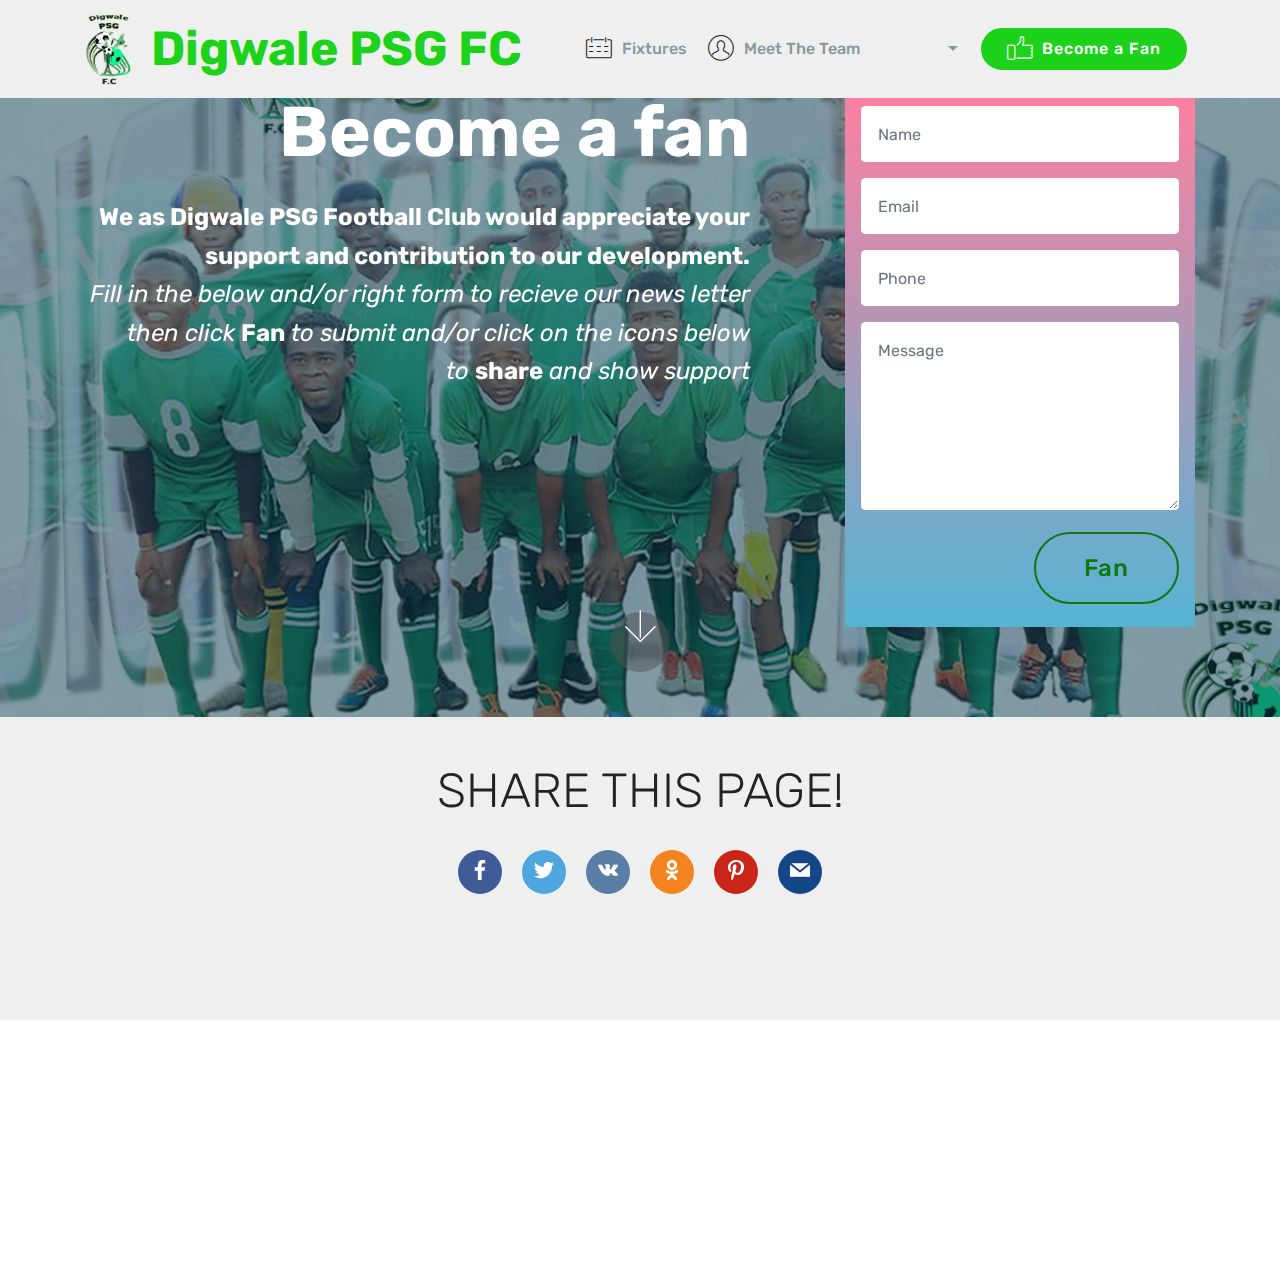
==== BecomeAfan.html @ e211bceb "another commit" ====
<!DOCTYPE html>
<html  >
<head>
  <!-- Site made with Mobirise Website Builder v4.11.6, https://mobirise.com -->
  <meta charset="UTF-8">
  <meta http-equiv="X-UA-Compatible" content="IE=edge">
  <meta name="generator" content="Mobirise v4.11.6, mobirise.com">
  <meta name="viewport" content="width=device-width, initial-scale=1, minimum-scale=1">
  <link rel="shortcut icon" href="assets/images/complete-logo-104x146.png" type="image/x-icon">
  <meta name="description" content="">
  
  <title>Become a Fan</title>
  <link rel="stylesheet" href="assets/web/assets/mobirise-icons/mobirise-icons.css">
  <link rel="stylesheet" href="assets/bootstrap/css/bootstrap.min.css">
  <link rel="stylesheet" href="assets/bootstrap/css/bootstrap-grid.min.css">
  <link rel="stylesheet" href="assets/bootstrap/css/bootstrap-reboot.min.css">
  <link rel="stylesheet" href="assets/dropdown/css/style.css">
  <link rel="stylesheet" href="assets/tether/tether.min.css">
  <link rel="stylesheet" href="assets/socicon/css/styles.css">
  <link rel="stylesheet" href="assets/theme/css/style.css">
  <link rel="preload" as="style" href="assets/mobirise/css/mbr-additional.css"><link rel="stylesheet" href="assets/mobirise/css/mbr-additional.css" type="text/css">
  
  
  
</head>
<body>
  <section class="menu cid-rPbtZR1qXc" once="menu" id="menu1-a">

    

    <nav class="navbar navbar-expand beta-menu navbar-dropdown align-items-center navbar-fixed-top navbar-toggleable-sm">
        <button class="navbar-toggler navbar-toggler-right" type="button" data-toggle="collapse" data-target="#navbarSupportedContent" aria-controls="navbarSupportedContent" aria-expanded="false" aria-label="Toggle navigation">
            <div class="hamburger">
                <span></span>
                <span></span>
                <span></span>
                <span></span>
            </div>
        </button>
        <div class="menu-logo">
            <div class="navbar-brand">
                <span class="navbar-logo">
                    
                         <a href="PSGHOME.html"><img src="assets/images/complete-logo-104x146.png" alt="Mobirise" title="" style="height: 5.1rem;"></a>
                    
                </span>
                <span class="navbar-caption-wrap"><a class="navbar-caption text-primary display-2" href="PSGHOME.html">Digwale PSG FC</a></span>
            </div>
        </div>
        <div class="collapse navbar-collapse" id="navbarSupportedContent">
            <ul class="navbar-nav nav-dropdown" data-app-modern-menu="true"><li class="nav-item">
                    <a class="nav-link link text-warning display-4" href="Fixtures.html"><span class="mbri-calendar mbr-iconfont mbr-iconfont-btn" style="color: rgb(35, 35, 35);"></span>
                        Fixtures</a>
                </li>
                <li class="nav-item dropdown">
                    <a class="nav-link link text-warning dropdown-toggle display-4" href="Players.html" data-toggle="dropdown-submenu" aria-expanded="false"><span class="mbri-user mbr-iconfont mbr-iconfont-btn" style="color: rgb(35, 35, 35);"></span>
                        Meet The Team &nbsp; &nbsp; &nbsp; &nbsp; &nbsp; &nbsp; &nbsp; &nbsp; &nbsp; &nbsp;&nbsp;</a><div class="dropdown-menu"><a class="text-warning dropdown-item display-4" href="Management.html">Management<br></a><a class="text-warning dropdown-item display-4" href="Players.html">Players</a><a class="text-warning dropdown-item display-4" href="https://facebook.com/DigwalePSGFC/community" target="_blank">Loyal Fans</a></div>
                </li></ul>
            <div class="navbar-buttons mbr-section-btn"><a class="btn btn-sm btn-primary display-4" href="BecomeAfan.html"><span class="mbri-like mbr-iconfont mbr-iconfont-btn"></span>
                    Become a Fan</a></div>
        </div>
    </nav>
</section>

<section class="engine"><a href="https://mobirise.info/t">amp template</a></section><section class="header15 cid-rQv9SD34QQ mbr-parallax-background" id="header15-b">

    

    <div class="mbr-overlay" style="opacity: 0.5; background-color: rgb(7, 59, 76);"></div>

    <div class="container align-right">
        <div class="row">
            <div class="mbr-white col-lg-8 col-md-7 content-container">
                <h1 class="mbr-section-title mbr-bold pb-3 mbr-fonts-style display-1">Become a fan</h1>
                <p class="mbr-text pb-3 mbr-fonts-style display-5"><strong>We as Digwale PSG Football Club would appreciate your support and contribution to our development.</strong><br><em>Fill in the below and/or right form to recieve our news letter then click </em><strong>Fan</strong><em> to submit and/or click on the icons below to</em>&nbsp;<strong>share</strong>&nbsp;<em>and show support</em></p>
            </div>
            <div class="col-lg-4 col-md-5">
                <div class="form-container">
                    <div class="media-container-column" data-form-type="formoid">
                        <!---Formbuilder Form--->
                        <form action="https://mobirise.com/" method="POST" class="mbr-form form-with-styler" data-form-title="Mobirise Form"><input type="hidden" name="email" data-form-email="true" value="sIYNomcrT37saPvH1gqfryRUYOionnblGYWrhoxuX/DUikYZXA8lY+lLB6+KpOtDttGeNP8FIXw4FXB3sdM4fRrirOqRMp3lMKGYEuIoAbN7y3Zihaa1F25NDw2jlrDH">
                            <div class="row">
                                <div hidden="hidden" data-form-alert="" class="alert alert-success col-12">Thanks for filling out the form!</div>
                                <div hidden="hidden" data-form-alert-danger="" class="alert alert-danger col-12">
                                </div>
                            </div>
                            <div class="dragArea row">
                                <div class="col-md-12 form-group " data-for="name">
                                    <input type="text" name="name" placeholder="Name" data-form-field="Name" required="required" class="form-control px-3 display-7" id="name-header15-b">
                                </div>
                                <div class="col-md-12 form-group " data-for="email">
                                    <input type="email" name="email" placeholder="Email" data-form-field="Email" required="required" class="form-control px-3 display-7" id="email-header15-b">
                                </div>
                                <div data-for="phone" class="col-md-12 form-group ">
                                    <input type="tel" name="phone" placeholder="Phone" data-form-field="Phone" class="form-control px-3 display-7" id="phone-header15-b">
                                </div>
                                <div data-for="message" class="col-md-12 form-group ">
                                    <textarea name="message" placeholder="Message" data-form-field="Message" class="form-control px-3 display-7" id="message-header15-b"></textarea>
                                </div>
                                <div class="col-md-12 input-group-btn"><button type="submit" class="btn btn-form btn-primary-outline display-5">Fan</button></div>
                            </div>
                        </form><!---Formbuilder Form--->
                    </div>
                </div>
            </div>
        </div>
    </div>
    <div class="mbr-arrow hidden-sm-down" aria-hidden="true">
        <a href="#next">
            <i class="mbri-down mbr-iconfont"></i>
        </a>
    </div>
</section>

<section class="cid-rQveUTqkkt" id="social-buttons3-c">
    
    

    

    <div class="container">
        <div class="media-container-row">
            <div class="col-md-8 align-center">
                <h2 class="pb-3 mbr-section-title mbr-fonts-style display-2">
                    SHARE THIS PAGE!
                </h2>
                <div>
                    <div class="mbr-social-likes">
                        <span class="btn btn-social socicon-bg-facebook facebook mx-2" title="Share link on Facebook">
                            <i class="socicon socicon-facebook"></i>
                        </span>
                        <span class="btn btn-social twitter socicon-bg-twitter mx-2" title="Share link on Twitter">
                            <i class="socicon socicon-twitter"></i>
                        </span>
                        <span class="btn btn-social vkontakte socicon-bg-vkontakte mx-2" title="Share link on VKontakte">
                            <i class="socicon socicon-vkontakte"></i>
                        </span>
                        <span class="btn btn-social odnoklassniki socicon-bg-odnoklassniki mx-2" title="Share link on Odnoklassniki">
                            <i class="socicon socicon-odnoklassniki"></i>
                        </span>
                        <span class="btn btn-social pinterest socicon-bg-pinterest mx-2" title="Share link on Pinterest">
                            <i class="socicon socicon-pinterest"></i>
                        </span>
                        <span class="btn btn-social mailru socicon-bg-mail mx-2" title="Share link on Mailru">
                            <i class="socicon socicon-mail"></i>
                        </span>
                    </div>
                </div>
            </div>
        </div>
    </div>
</section>

<section class="cid-rQvgHVdYLl mbr-reveal mbr-parallax-background" id="footer5-e">

    

    <div class="mbr-overlay" style="opacity: 0.9; background-color: rgb(239, 239, 239);"></div>

    <div class="container">
        <div class="media-container-row">
            <div class="col-md-3">
                <div class="media-wrap">
                    <a href="PSGHOME.html">
                       <img src="assets/images/complete-logo-128x180.png" alt="Mobirise" title="">
                    </a>
                </div>
            </div>
            <div class="col-md-9">
                <p class="mbr-text align-right links mbr-fonts-style display-7"><a href="PSGHOME.html#footer1-9" target="_blank" class="text-black">CONTACT US</a></p>
            </div>
        </div>
        <div class="footer-lower">
            <div class="media-container-row">
                <div class="col-md-12">
                    <hr>
                </div>
            </div>
            <div class="media-container-row mbr-white">
                <div class="col-md-6 copyright">
                    <p class="mbr-text mbr-fonts-style display-7">
                        © Copyright 2020 Swivel Industries - All Rights Reserved
                    </p>
                </div>
                <div class="col-md-6">
                    <div class="social-list align-right">
                        <div class="soc-item">
                            <a href="https://twitter.com/DigwalePSGFC" target="_blank">
                                <span class="mbr-iconfont mbr-iconfont-social socicon-twitter socicon"></span>
                            </a>
                        </div>
                        <div class="soc-item">
                            <a href="https://facebook.com/DigwalwPSGFC" target="_blank">
                                <span class="mbr-iconfont mbr-iconfont-social socicon-facebook socicon"></span>
                            </a>
                        </div>
                        
                        
                        
                        
                    </div>
                </div>
            </div>
        </div>
    </div>
</section>


  <script src="assets/web/assets/jquery/jquery.min.js"></script>
  <script src="assets/popper/popper.min.js"></script>
  <script src="assets/bootstrap/js/bootstrap.min.js"></script>
  <script src="assets/dropdown/js/nav-dropdown.js"></script>
  <script src="assets/dropdown/js/navbar-dropdown.js"></script>
  <script src="assets/smoothscroll/smooth-scroll.js"></script>
  <script src="assets/tether/tether.min.js"></script>
  <script src="assets/touchswipe/jquery.touch-swipe.min.js"></script>
  <script src="assets/parallax/jarallax.min.js"></script>
  <script src="assets/sociallikes/social-likes.js"></script>
  <script src="assets/theme/js/script.js"></script>
  <script src="assets/formoid/formoid.min.js"></script>
  
  
</body>
</html>
---- assets/web/assets/mobirise-icons/mobirise-icons.css ----
@font-face {
  font-family: 'MobiriseIcons';
  src:  url('mobirise-icons.eot?spat4u');
  src:  url('mobirise-icons.eot?spat4u#iefix') format('embedded-opentype'),
    url('mobirise-icons.ttf?spat4u') format('truetype'),
    url('mobirise-icons.woff?spat4u') format('woff'),
    url('mobirise-icons.svg?spat4u#MobiriseIcons') format('svg');
  font-weight: normal;
  font-style: normal;
  font-display: swap;
}

[class^="mbri-"], [class*=" mbri-"] {
  /* use !important to prevent issues with browser extensions that change fonts */
  font-family: MobiriseIcons !important;
  speak: none;
  font-style: normal;
  font-weight: normal;
  font-variant: normal;
  text-transform: none;
  line-height: 1;

  /* Better Font Rendering =========== */
  -webkit-font-smoothing: antialiased;
  -moz-osx-font-smoothing: grayscale;
}

.mbri-add-submenu:before {
  content: "\e900";
}
.mbri-alert:before {
  content: "\e901";
}
.mbri-align-center:before {
  content: "\e902";
}
.mbri-align-justify:before {
  content: "\e903";
}
.mbri-align-left:before {
  content: "\e904";
}
.mbri-align-right:before {
  content: "\e905";
}
.mbri-android:before {
  content: "\e906";
}
.mbri-apple:before {
  content: "\e907";
}
.mbri-arrow-down:before {
  content: "\e908";
}
.mbri-arrow-next:before {
  content: "\e909";
}
.mbri-arrow-prev:before {
  content: "\e90a";
}
.mbri-arrow-up:before {
  content: "\e90b";
}
.mbri-bold:before {
  content: "\e90c";
}
.mbri-bookmark:before {
  content: "\e90d";
}
.mbri-bootstrap:before {
  content: "\e90e";
}
.mbri-briefcase:before {
  content: "\e90f";
}
.mbri-browse:before {
  content: "\e910";
}
.mbri-bulleted-list:before {
  content: "\e911";
}
.mbri-calendar:before {
  content: "\e912";
}
.mbri-camera:before {
  content: "\e913";
}
.mbri-cart-add:before {
  content: "\e914";
}
.mbri-cart-full:before {
  content: "\e915";
}
.mbri-cash:before {
  content: "\e916";
}
.mbri-change-style:before {
  content: "\e917";
}
.mbri-chat:before {
  content: "\e918";
}
.mbri-clock:before {
  content: "\e919";
}
.mbri-close:before {
  content: "\e91a";
}
.mbri-cloud:before {
  content: "\e91b";
}
.mbri-code:before {
  content: "\e91c";
}
.mbri-contact-form:before {
  content: "\e91d";
}
.mbri-credit-card:before {
  content: "\e91e";
}
.mbri-cursor-click:before {
  content: "\e91f";
}
.mbri-cust-feedback:before {
  content: "\e920";
}
.mbri-database:before {
  content: "\e921";
}
.mbri-delivery:before {
  content: "\e922";
}
.mbri-desktop:before {
  content: "\e923";
}
.mbri-devices:before {
  content: "\e924";
}
.mbri-down:before {
  content: "\e925";
}
.mbri-download:before {
  content: "\e989";
}
.mbri-drag-n-drop:before {
  content: "\e927";
}
.mbri-drag-n-drop2:before {
  content: "\e928";
}
.mbri-edit:before {
  content: "\e929";
}
.mbri-edit2:before {
  content: "\e92a";
}
.mbri-error:before {
  content: "\e92b";
}
.mbri-extension:before {
  content: "\e92c";
}
.mbri-features:before {
  content: "\e92d";
}
.mbri-file:before {
  content: "\e92e";
}
.mbri-flag:before {
  content: "\e92f";
}
.mbri-folder:before {
  content: "\e930";
}
.mbri-gift:before {
  content: "\e931";
}
.mbri-github:before {
  content: "\e932";
}
.mbri-globe:before {
  content: "\e933";
}
.mbri-globe-2:before {
  content: "\e934";
}
.mbri-growing-chart:before {
  content: "\e935";
}
.mbri-hearth:before {
  content: "\e936";
}
.mbri-help:before {
  content: "\e937";
}
.mbri-home:before {
  content: "\e938";
}
.mbri-hot-cup:before {
  content: "\e939";
}
.mbri-idea:before {
  content: "\e93a";
}
.mbri-image-gallery:before {
  content: "\e93b";
}
.mbri-image-slider:before {
  content: "\e93c";
}
.mbri-info:before {
  content: "\e93d";
}
.mbri-italic:before {
  content: "\e93e";
}
.mbri-key:before {
  content: "\e93f";
}
.mbri-laptop:before {
  content: "\e940";
}
.mbri-layers:before {
  content: "\e941";
}
.mbri-left-right:before {
  content: "\e942";
}
.mbri-left:before {
  content: "\e943";
}
.mbri-letter:before {
  content: "\e944";
}
.mbri-like:before {
  content: "\e945";
}
.mbri-link:before {
  content: "\e946";
}
.mbri-lock:before {
  content: "\e947";
}
.mbri-login:before {
  content: "\e948";
}
.mbri-logout:before {
  content: "\e949";
}
.mbri-magic-stick:before {
  content: "\e94a";
}
.mbri-map-pin:before {
  content: "\e94b";
}
.mbri-menu:before {
  content: "\e94c";
}
.mbri-mobile:before {
  content: "\e94d";
}
.mbri-mobile2:before {
  content: "\e94e";
}
.mbri-mobirise:before {
  content: "\e94f";
}
.mbri-more-horizontal:before {
  content: "\e950";
}
.mbri-more-vertical:before {
  content: "\e951";
}
.mbri-music:before {
  content: "\e952";
}
.mbri-new-file:before {
  content: "\e953";
}
.mbri-numbered-list:before {
  content: "\e954";
}
.mbri-opened-folder:before {
  content: "\e955";
}
.mbri-pages:before {
  content: "\e956";
}
.mbri-paper-plane:before {
  content: "\e957";
}
.mbri-paperclip:before {
  content: "\e958";
}
.mbri-photo:before {
  content: "\e959";
}
.mbri-photos:before {
  content: "\e95a";
}
.mbri-pin:before {
  content: "\e95b";
}
.mbri-play:before {
  content: "\e95c";
}
.mbri-plus:before {
  content: "\e95d";
}
.mbri-preview:before {
  content: "\e95e";
}
.mbri-print:before {
  content: "\e95f";
}
.mbri-protect:before {
  content: "\e960";
}
.mbri-question:before {
  content: "\e961";
}
.mbri-quote-left:before {
  content: "\e962";
}
.mbri-quote-right:before {
  content: "\e963";
}
.mbri-refresh:before {
  content: "\e964";
}
.mbri-responsive:before {
  content: "\e965";
}
.mbri-right:before {
  content: "\e966";
}
.mbri-rocket:before {
  content: "\e967";
}
.mbri-sad-face:before {
  content: "\e968";
}
.mbri-sale:before {
  content: "\e969";
}
.mbri-save:before {
  content: "\e96a";
}
.mbri-search:before {
  content: "\e96b";
}
.mbri-setting:before {
  content: "\e96c";
}
.mbri-setting2:before {
  content: "\e96d";
}
.mbri-setting3:before {
  content: "\e96e";
}
.mbri-share:before {
  content: "\e96f";
}
.mbri-shopping-bag:before {
  content: "\e970";
}
.mbri-shopping-basket:before {
  content: "\e971";
}
.mbri-shopping-cart:before {
  content: "\e972";
}
.mbri-sites:before {
  content: "\e973";
}
.mbri-smile-face:before {
  content: "\e974";
}
.mbri-speed:before {
  content: "\e975";
}
.mbri-star:before {
  content: "\e976";
}
.mbri-success:before {
  content: "\e977";
}
.mbri-sun:before {
  content: "\e978";
}
.mbri-sun2:before {
  content: "\e979";
}
.mbri-tablet:before {
  content: "\e97a";
}
.mbri-tablet-vertical:before {
  content: "\e97b";
}
.mbri-target:before {
  content: "\e97c";
}
.mbri-timer:before {
  content: "\e97d";
}
.mbri-to-ftp:before {
  content: "\e97e";
}
.mbri-to-local-drive:before {
  content: "\e97f";
}
.mbri-touch-swipe:before {
  content: "\e980";
}
.mbri-touch:before {
  content: "\e981";
}
.mbri-trash:before {
  content: "\e982";
}
.mbri-underline:before {
  content: "\e983";
}
.mbri-unlink:before {
  content: "\e984";
}
.mbri-unlock:before {
  content: "\e985";
}
.mbri-up-down:before {
  content: "\e986";
}
.mbri-up:before {
  content: "\e987";
}
.mbri-update:before {
  content: "\e988";
}
.mbri-upload:before {
 content: "\e926"; 
}
.mbri-user:before {
  content: "\e98a";
}
.mbri-user2:before {
  content: "\e98b";
}
.mbri-users:before {
  content: "\e98c";
}
.mbri-video:before {
  content: "\e98d";
}
.mbri-video-play:before {
  content: "\e98e";
}
.mbri-watch:before {
  content: "\e98f";
}
.mbri-website-theme:before {
  content: "\e990";
}
.mbri-wifi:before {
  content: "\e991";
}
.mbri-windows:before {
  content: "\e992";
}
.mbri-zoom-out:before {
  content: "\e993";
}
.mbri-redo:before {
  content: "\e994";
}
.mbri-undo:before {
  content: "\e995";
}
---- assets/dropdown/css/style.css ----
.navbar-dropdown {
  left: 0;
  padding: 0;
  position: absolute;
  right: 0;
  top: 0;
  transition: all 0.45s ease;
  z-index: 1030;
  background: #282828; }
  .navbar-dropdown .navbar-logo {
    margin-right: 0.8rem;
    transition: margin 0.3s ease-in-out;
    vertical-align: middle; }
    .navbar-dropdown .navbar-logo img {
      height: 3.125rem;
      transition: all 0.3s ease-in-out; }
    .navbar-dropdown .navbar-logo.mbr-iconfont {
      font-size: 3.125rem;
      line-height: 3.125rem; }
  .navbar-dropdown .navbar-caption {
    font-weight: 700;
    white-space: normal;
    vertical-align: -4px;
    line-height: 3.125rem !important; }
    .navbar-dropdown .navbar-caption, .navbar-dropdown .navbar-caption:hover {
      color: inherit;
      text-decoration: none; }
  .navbar-dropdown .mbr-iconfont + .navbar-caption {
    vertical-align: -1px; }
  .navbar-dropdown.navbar-fixed-top {
    position: fixed; }
  .navbar-dropdown .navbar-brand span {
    vertical-align: -4px; }
  .navbar-dropdown.bg-color.transparent {
    background: none; }
  .navbar-dropdown.navbar-short .navbar-brand {
    padding: 0.625rem 0; }
    .navbar-dropdown.navbar-short .navbar-brand span {
      vertical-align: -1px; }
  .navbar-dropdown.navbar-short .navbar-caption {
    line-height: 2.375rem !important;
    vertical-align: -2px; }
  .navbar-dropdown.navbar-short .navbar-logo {
    margin-right: 0.5rem; }
    .navbar-dropdown.navbar-short .navbar-logo img {
      height: 2.375rem; }
    .navbar-dropdown.navbar-short .navbar-logo.mbr-iconfont {
      font-size: 2.375rem;
      line-height: 2.375rem; }
  .navbar-dropdown.navbar-short .mbr-table-cell {
    height: 3.625rem; }
  .navbar-dropdown .navbar-close {
    left: 0.6875rem;
    position: fixed;
    top: 0.75rem;
    z-index: 1000; }
  .navbar-dropdown .hamburger-icon {
    content: "";
    display: inline-block;
    vertical-align: middle;
    width: 16px;
    -webkit-box-shadow: 0 -6px 0 1px #282828,0 0 0 1px #282828,0 6px 0 1px #282828;
    -moz-box-shadow: 0 -6px 0 1px #282828,0 0 0 1px #282828,0 6px 0 1px #282828;
    box-shadow: 0 -6px 0 1px #282828,0 0 0 1px #282828,0 6px 0 1px #282828; }

.dropdown-menu .dropdown-toggle[data-toggle="dropdown-submenu"]::after {
  border-bottom: 0.35em solid transparent;
  border-left: 0.35em solid;
  border-right: 0;
  border-top: 0.35em solid transparent;
  margin-left: 0.3rem; }

.dropdown-menu .dropdown-item:focus {
  outline: 0; }

.nav-dropdown {
  font-size: 0.75rem;
  font-weight: 500;
  height: auto !important; }
  .nav-dropdown .nav-btn {
    padding-left: 1rem; }
  .nav-dropdown .link {
    margin: .667em 1.667em;
    font-weight: 500;
    padding: 0;
    transition: color .2s ease-in-out; }
    .nav-dropdown .link.dropdown-toggle {
      margin-right: 2.583em; }
      .nav-dropdown .link.dropdown-toggle::after {
        margin-left: .25rem;
        border-top: 0.35em solid;
        border-right: 0.35em solid transparent;
        border-left: 0.35em solid transparent;
        border-bottom: 0; }
      .nav-dropdown .link.dropdown-toggle[aria-expanded="true"] {
        margin: 0;
        padding: 0.667em 3.263em  0.667em 1.667em; }
  .nav-dropdown .link::after,
  .nav-dropdown .dropdown-item::after {
    color: inherit; }
  .nav-dropdown .btn {
    font-size: 0.75rem;
    font-weight: 700;
    letter-spacing: 0;
    margin-bottom: 0;
    padding-left: 1.25rem;
    padding-right: 1.25rem; }
  .nav-dropdown .dropdown-menu {
    border-radius: 0;
    border: 0;
    left: 0;
    margin: 0;
    padding-bottom: 1.25rem;
    padding-top: 1.25rem;
    position: relative; }
  .nav-dropdown .dropdown-submenu {
    margin-left: 0.125rem;
    top: 0; }
  .nav-dropdown .dropdown-item {
    font-weight: 500;
    line-height: 2;
    padding: 0.3846em 4.615em 0.3846em 1.5385em;
    position: relative;
    transition: color .2s ease-in-out, background-color .2s ease-in-out; }
    .nav-dropdown .dropdown-item::after {
      margin-top: -0.3077em;
      position: absolute;
      right: 1.1538em;
      top: 50%; }
    .nav-dropdown .dropdown-item:focus, .nav-dropdown .dropdown-item:hover {
      background: none; }

@media (max-width: 767px) {
  .nav-dropdown.navbar-toggleable-sm {
    bottom: 0;
    display: none;
    left: 0;
    overflow-x: hidden;
    position: fixed;
    top: 0;
    transform: translateX(-100%);
    -ms-transform: translateX(-100%);
    -webkit-transform: translateX(-100%);
    width: 18.75rem;
    z-index: 999; } }
.nav-dropdown.navbar-toggleable-xl {
  bottom: 0;
  display: none;
  left: 0;
  overflow-x: hidden;
  position: fixed;
  top: 0;
  transform: translateX(-100%);
  -ms-transform: translateX(-100%);
  -webkit-transform: translateX(-100%);
  width: 18.75rem;
  z-index: 999; }

.nav-dropdown-sm {
  display: block !important;
  overflow-x: hidden;
  overflow: auto;
  padding-top: 3.875rem; }
  .nav-dropdown-sm::after {
    content: "";
    display: block;
    height: 3rem;
    width: 100%; }
  .nav-dropdown-sm.collapse.in ~ .navbar-close {
    display: block !important; }
  .nav-dropdown-sm.collapsing, .nav-dropdown-sm.collapse.in {
    transform: translateX(0);
    -ms-transform: translateX(0);
    -webkit-transform: translateX(0);
    transition: all 0.25s ease-out;
    -webkit-transition: all 0.25s ease-out;
    background: #282828; }
  .nav-dropdown-sm.collapsing[aria-expanded="false"] {
    transform: translateX(-100%);
    -ms-transform: translateX(-100%);
    -webkit-transform: translateX(-100%); }
  .nav-dropdown-sm .nav-item {
    display: block;
    margin-left: 0 !important;
    padding-left: 0; }
  .nav-dropdown-sm .link,
  .nav-dropdown-sm .dropdown-item {
    border-top: 1px dotted rgba(255, 255, 255, 0.1);
    font-size: 0.8125rem;
    line-height: 1.6;
    margin: 0 !important;
    padding: 0.875rem 2.4rem 0.875rem 1.5625rem !important;
    position: relative;
    white-space: normal; }
    .nav-dropdown-sm .link:focus, .nav-dropdown-sm .link:hover,
    .nav-dropdown-sm .dropdown-item:focus,
    .nav-dropdown-sm .dropdown-item:hover {
      background: rgba(0, 0, 0, 0.2) !important;
      color: #c0a375; }
  .nav-dropdown-sm .nav-btn {
    position: relative;
    padding: 1.5625rem 1.5625rem 0 1.5625rem; }
    .nav-dropdown-sm .nav-btn::before {
      border-top: 1px dotted rgba(255, 255, 255, 0.1);
      content: "";
      left: 0;
      position: absolute;
      top: 0;
      width: 100%; }
    .nav-dropdown-sm .nav-btn + .nav-btn {
      padding-top: 0.625rem; }
      .nav-dropdown-sm .nav-btn + .nav-btn::before {
        display: none; }
  .nav-dropdown-sm .btn {
    padding: 0.625rem 0; }
  .nav-dropdown-sm .dropdown-toggle[data-toggle="dropdown-submenu"]::after {
    margin-left: .25rem;
    border-top: 0.35em solid;
    border-right: 0.35em solid transparent;
    border-left: 0.35em solid transparent;
    border-bottom: 0; }
  .nav-dropdown-sm .dropdown-toggle[data-toggle="dropdown-submenu"][aria-expanded="true"]::after {
    border-top: 0;
    border-right: 0.35em solid transparent;
    border-left: 0.35em solid transparent;
    border-bottom: 0.35em solid; }
  .nav-dropdown-sm .dropdown-menu {
    margin: 0;
    padding: 0;
    position: relative;
    top: 0;
    left: 0;
    width: 100%;
    border: 0;
    float: none;
    border-radius: 0;
    background: none; }
  .nav-dropdown-sm .dropdown-submenu {
    left: 100%;
    margin-left: 0.125rem;
    margin-top: -1.25rem;
    top: 0; }

.navbar-toggleable-sm .nav-dropdown .dropdown-menu {
  position: absolute; }

.navbar-toggleable-sm .nav-dropdown .dropdown-submenu {
  left: 100%;
  margin-left: 0.125rem;
  margin-top: -1.25rem;
  top: 0; }

.navbar-toggleable-sm.opened .nav-dropdown .dropdown-menu {
  position: relative; }

.navbar-toggleable-sm.opened .nav-dropdown .dropdown-submenu {
  left: 0;
  margin-left: 00rem;
  margin-top: 0rem;
  top: 0; }

.is-builder .nav-dropdown.collapsing {
  transition: none !important; }

/*# sourceMappingURL=style.css.map */
---- assets/socicon/css/styles.css ----
@charset "UTF-8";

@font-face {
  font-family: "socicon";
  src:url("../fonts/socicon.eot");
  src:url("../fonts/socicon.eot?#iefix") format("embedded-opentype"),
    url("../fonts/socicon.woff") format("woff"),
    url("../fonts/socicon.ttf") format("truetype"),
    url("../fonts/socicon.svg#socicon") format("svg");
  font-weight: normal;
  font-style: normal;
  font-display:swap;
}

[data-icon]:before {
  font-family: "socicon" !important;
  content: attr(data-icon);
  font-style: normal !important;
  font-weight: normal !important;
  font-variant: normal !important;
  text-transform: none !important;
  speak: none;
  line-height: 1;
  -webkit-font-smoothing: antialiased;
  -moz-osx-font-smoothing: grayscale;
}

[class^="socicon-"]:before,
[class*=" socicon-"]:before {
  font-family: "socicon" !important;
  font-style: normal !important;
  font-weight: normal !important;
  font-variant: normal !important;
  text-transform: none !important;
  speak: none;
  line-height: 1;
  -webkit-font-smoothing: antialiased;
  -moz-osx-font-smoothing: grayscale;
}

.socicon-modelmayhem:before {
  content: "\e000";
}
.socicon-mixcloud:before {
  content: "\e001";
}
.socicon-drupal:before {
  content: "\e002";
}
.socicon-swarm:before {
  content: "\e003";
}
.socicon-istock:before {
  content: "\e004";
}
.socicon-yammer:before {
  content: "\e005";
}
.socicon-ello:before {
  content: "\e006";
}
.socicon-stackoverflow:before {
  content: "\e007";
}
.socicon-persona:before {
  content: "\e008";
}
.socicon-triplej:before {
  content: "\e009";
}
.socicon-houzz:before {
  content: "\e00a";
}
.socicon-rss:before {
  content: "\e00b";
}
.socicon-paypal:before {
  content: "\e00c";
}
.socicon-odnoklassniki:before {
  content: "\e00d";
}
.socicon-airbnb:before {
  content: "\e00e";
}
.socicon-periscope:before {
  content: "\e00f";
}
.socicon-outlook:before {
  content: "\e010";
}
.socicon-coderwall:before {
  content: "\e011";
}
.socicon-tripadvisor:before {
  content: "\e012";
}
.socicon-appnet:before {
  content: "\e013";
}
.socicon-goodreads:before {
  content: "\e014";
}
.socicon-tripit:before {
  content: "\e015";
}
.socicon-lanyrd:before {
  content: "\e016";
}
.socicon-slideshare:before {
  content: "\e017";
}
.socicon-buffer:before {
  content: "\e018";
}
.socicon-disqus:before {
  content: "\e019";
}
.socicon-vkontakte:before {
  content: "\e01a";
}
.socicon-whatsapp:before {
  content: "\e01b";
}
.socicon-patreon:before {
  content: "\e01c";
}
.socicon-storehouse:before {
  content: "\e01d";
}
.socicon-pocket:before {
  content: "\e01e";
}
.socicon-mail:before {
  content: "\e01f";
}
.socicon-blogger:before {
  content: "\e020";
}
.socicon-technorati:before {
  content: "\e021";
}
.socicon-reddit:before {
  content: "\e022";
}
.socicon-dribbble:before {
  content: "\e023";
}
.socicon-stumbleupon:before {
  content: "\e024";
}
.socicon-digg:before {
  content: "\e025";
}
.socicon-envato:before {
  content: "\e026";
}
.socicon-behance:before {
  content: "\e027";
}
.socicon-delicious:before {
  content: "\e028";
}
.socicon-deviantart:before {
  content: "\e029";
}
.socicon-forrst:before {
  content: "\e02a";
}
.socicon-play:before {
  content: "\e02b";
}
.socicon-zerply:before {
  content: "\e02c";
}
.socicon-wikipedia:before {
  content: "\e02d";
}
.socicon-apple:before {
  content: "\e02e";
}
.socicon-flattr:before {
  content: "\e02f";
}
.socicon-github:before {
  content: "\e030";
}
.socicon-renren:before {
  content: "\e031";
}
.socicon-friendfeed:before {
  content: "\e032";
}
.socicon-newsvine:before {
  content: "\e033";
}
.socicon-identica:before {
  content: "\e034";
}
.socicon-bebo:before {
  content: "\e035";
}
.socicon-zynga:before {
  content: "\e036";
}
.socicon-steam:before {
  content: "\e037";
}
.socicon-xbox:before {
  content: "\e038";
}
.socicon-windows:before {
  content: "\e039";
}
.socicon-qq:before {
  content: "\e03a";
}
.socicon-douban:before {
  content: "\e03b";
}
.socicon-meetup:before {
  content: "\e03c";
}
.socicon-playstation:before {
  content: "\e03d";
}
.socicon-android:before {
  content: "\e03e";
}
.socicon-snapchat:before {
  content: "\e03f";
}
.socicon-twitter:before {
  content: "\e040";
}
.socicon-facebook:before {
  content: "\e041";
}
.socicon-googleplus:before {
  content: "\e042";
}
.socicon-pinterest:before {
  content: "\e043";
}
.socicon-foursquare:before {
  content: "\e044";
}
.socicon-yahoo:before {
  content: "\e045";
}
.socicon-skype:before {
  content: "\e046";
}
.socicon-yelp:before {
  content: "\e047";
}
.socicon-feedburner:before {
  content: "\e048";
}
.socicon-linkedin:before {
  content: "\e049";
}
.socicon-viadeo:before {
  content: "\e04a";
}
.socicon-xing:before {
  content: "\e04b";
}
.socicon-myspace:before {
  content: "\e04c";
}
.socicon-soundcloud:before {
  content: "\e04d";
}
.socicon-spotify:before {
  content: "\e04e";
}
.socicon-grooveshark:before {
  content: "\e04f";
}
.socicon-lastfm:before {
  content: "\e050";
}
.socicon-youtube:before {
  content: "\e051";
}
.socicon-vimeo:before {
  content: "\e052";
}
.socicon-dailymotion:before {
  content: "\e053";
}
.socicon-vine:before {
  content: "\e054";
}
.socicon-flickr:before {
  content: "\e055";
}
.socicon-500px:before {
  content: "\e056";
}
.socicon-wordpress:before {
  content: "\e058";
}
.socicon-tumblr:before {
  content: "\e059";
}
.socicon-twitch:before {
  content: "\e05a";
}
.socicon-8tracks:before {
  content: "\e05b";
}
.socicon-amazon:before {
  content: "\e05c";
}
.socicon-icq:before {
  content: "\e05d";
}
.socicon-smugmug:before {
  content: "\e05e";
}
.socicon-ravelry:before {
  content: "\e05f";
}
.socicon-weibo:before {
  content: "\e060";
}
.socicon-baidu:before {
  content: "\e061";
}
.socicon-angellist:before {
  content: "\e062";
}
.socicon-ebay:before {
  content: "\e063";
}
.socicon-imdb:before {
  content: "\e064";
}
.socicon-stayfriends:before {
  content: "\e065";
}
.socicon-residentadvisor:before {
  content: "\e066";
}
.socicon-google:before {
  content: "\e067";
}
.socicon-yandex:before {
  content: "\e068";
}
.socicon-sharethis:before {
  content: "\e069";
}
.socicon-bandcamp:before {
  content: "\e06a";
}
.socicon-itunes:before {
  content: "\e06b";
}
.socicon-deezer:before {
  content: "\e06c";
}
.socicon-telegram:before {
  content: "\e06e";
}
.socicon-openid:before {
  content: "\e06f";
}
.socicon-amplement:before {
  content: "\e070";
}
.socicon-viber:before {
  content: "\e071";
}
.socicon-zomato:before {
  content: "\e072";
}
.socicon-draugiem:before {
  content: "\e074";
}
.socicon-endomodo:before {
  content: "\e075";
}
.socicon-filmweb:before {
  content: "\e076";
}
.socicon-stackexchange:before {
  content: "\e077";
}
.socicon-wykop:before {
  content: "\e078";
}
.socicon-teamspeak:before {
  content: "\e079";
}
.socicon-teamviewer:before {
  content: "\e07a";
}
.socicon-ventrilo:before {
  content: "\e07b";
}
.socicon-younow:before {
  content: "\e07c";
}
.socicon-raidcall:before {
  content: "\e07d";
}
.socicon-mumble:before {
  content: "\e07e";
}
.socicon-medium:before {
  content: "\e06d";
}
.socicon-bebee:before {
  content: "\e07f";
}
.socicon-hitbox:before {
  content: "\e080";
}
.socicon-reverbnation:before {
  content: "\e081";
}
.socicon-formulr:before {
  content: "\e082";
}
.socicon-instagram:before {
  content: "\e057";
}
.socicon-battlenet:before {
  content: "\e083";
}
.socicon-chrome:before {
  content: "\e084";
}
.socicon-discord:before {
  content: "\e086";
}
.socicon-issuu:before {
  content: "\e087";
}
.socicon-macos:before {
  content: "\e088";
}
.socicon-firefox:before {
  content: "\e089";
}
.socicon-opera:before {
  content: "\e08d";
}
.socicon-keybase:before {
  content: "\e090";
}
.socicon-alliance:before {
  content: "\e091";
}
.socicon-livejournal:before {
  content: "\e092";
}
.socicon-googlephotos:before {
  content: "\e093";
}
.socicon-horde:before {
  content: "\e094";
}
.socicon-etsy:before {
  content: "\e095";
}
.socicon-zapier:before {
  content: "\e096";
}
.socicon-google-scholar:before {
  content: "\e097";
}
.socicon-researchgate:before {
  content: "\e098";
}
.socicon-wechat:before {
  content: "\e099";
}
.socicon-strava:before {
  content: "\e09a";
}
.socicon-line:before {
  content: "\e09b";
}
.socicon-lyft:before {
  content: "\e09c";
}
.socicon-uber:before {
  content: "\e09d";
}
.socicon-songkick:before {
  content: "\e09e";
}
.socicon-viewbug:before {
  content: "\e09f";
}
.socicon-googlegroups:before {
  content: "\e0a0";
}
.socicon-quora:before {
  content: "\e073";
}
.socicon-diablo:before {
  content: "\e085";
}
.socicon-blizzard:before {
  content: "\e0a1";
}
.socicon-hearthstone:before {
  content: "\e08b";
}
.socicon-heroes:before {
  content: "\e08a";
}
.socicon-overwatch:before {
  content: "\e08c";
}
.socicon-warcraft:before {
  content: "\e08e";
}
.socicon-starcraft:before {
  content: "\e08f";
}
.socicon-beam:before {
  content: "\e0a2";
}
.socicon-curse:before {
  content: "\e0a3";
}
.socicon-player:before {
  content: "\e0a4";
}
.socicon-streamjar:before {
  content: "\e0a5";
}
.socicon-nintendo:before {
  content: "\e0a6";
}
.socicon-hellocoton:before {
  content: "\e0a7";
}
---- assets/theme/css/style.css ----
/*!
 * Mobirise v4 theme (https://mobirise.com/)
 * Copyright 2017 Mobirise
 */
section {
  background-color: #eeeeee; }

body {
  font-style: normal;
  line-height: 1.5; }

section,
.container,
.container-fluid {
  position: relative;
  word-wrap: break-word; }

a.mbr-iconfont:hover {
  text-decoration: none; }

.article .lead p,
.article .lead ul,
.article .lead ol,
.article .lead pre,
.article .lead blockquote {
  margin-bottom: 0; }

ul,
ol,
pre,
blockquote {
  margin-bottom: 2.3125rem; }

pre {
  background: #f4f4f4;
  padding: 10px 24px;
  white-space: pre-wrap; }

.inactive {
  -webkit-user-select: none;
  -moz-user-select: none;
  -ms-user-select: none;
  user-select: none;
  pointer-events: none;
  -webkit-user-drag: none;
  user-drag: none; }

.mbr-section__comments .row {
  justify-content: center;
  -webkit-justify-content: center; }

a {
  font-style: normal;
  font-weight: 400;
  cursor: pointer; }
  a, a:hover {
    text-decoration: none; }

figure {
  margin-bottom: 0; }

body {
  color: #232323; }

h1,
h2,
h3,
h4,
h5,
h6,
.h1,
.h2,
.h3,
.h4,
.h5,
.h6,
.display-1,
.display-2,
.display-3,
.display-4 {
  line-height: 1;
  word-break: break-word;
  word-wrap: break-word; }

.mbr-section-title {
  font-style: normal;
  line-height: 1.2; }

.mbr-section-subtitle {
  line-height: 1.3; }

.mbr-text {
  font-style: normal;
  line-height: 1.6; }

b,
strong {
  font-weight: bold; }

blockquote {
  padding: 10px 0 10px 20px;
  position: relative;
  border-left: 2px solid;
  border-color: #ff3366; }

input:-webkit-autofill, input:-webkit-autofill:hover, input:-webkit-autofill:focus, input:-webkit-autofill:active {
  transition-delay: 9999s;
  transition-property: background-color, color; }

textarea[type='hidden'] {
  display: none; }

body {
  position: relative; }

section {
  background-position: 50% 50%;
  background-repeat: no-repeat;
  background-size: cover; }
  section .mbr-background-video,
  section .mbr-background-video-preview {
    position: absolute;
    bottom: 0;
    left: 0;
    right: 0;
    top: 0; }

.hidden {
  visibility: hidden; }

.mbr-z-index20 {
  z-index: 20; }

/*! Base colors */
.mbr-white {
  color: #ffffff; }

.mbr-black {
  color: #000000; }

.mbr-bg-white {
  background-color: #ffffff; }

.mbr-bg-black {
  background-color: #000000; }

/*! Text-aligns */
.align-left {
  text-align: left; }

.align-center {
  text-align: center; }

.align-right {
  text-align: right; }

@media (max-width: 767px) {
  .align-left,
  .align-center,
  .align-right,
  .mbr-section-btn,
  .mbr-section-title {
    text-align: center; } }
/*! Font-weight  */
.mbr-light {
  font-weight: 300; }

.mbr-regular {
  font-weight: 400; }

.mbr-semibold {
  font-weight: 500; }

.mbr-bold {
  font-weight: 700; }

/*! Media  */
.media-size-item {
  -webkit-flex: 1 1 auto;
  -moz-flex: 1 1 auto;
  -ms-flex: 1 1 auto;
  -o-flex: 1 1 auto;
  flex: 1 1 auto; }

.media-content {
  -webkit-flex-basis: 100%;
  flex-basis: 100%; }

.media-container-row {
  display: -ms-flexbox;
  display: -webkit-flex;
  display: flex;
  -webkit-flex-direction: row;
  -ms-flex-direction: row;
  flex-direction: row;
  -webkit-flex-wrap: wrap;
  -ms-flex-wrap: wrap;
  flex-wrap: wrap;
  -webkit-justify-content: center;
  -ms-flex-pack: center;
  justify-content: center;
  -webkit-align-content: center;
  -ms-flex-line-pack: center;
  align-content: center;
  -webkit-align-items: start;
  -ms-flex-align: start;
  align-items: start; }
  .media-container-row .media-size-item {
    width: 400px; }

.media-container-column {
  display: -ms-flexbox;
  display: -webkit-flex;
  display: flex;
  -webkit-flex-direction: column;
  -ms-flex-direction: column;
  flex-direction: column;
  -webkit-flex-wrap: wrap;
  -ms-flex-wrap: wrap;
  flex-wrap: wrap;
  -webkit-justify-content: center;
  -ms-flex-pack: center;
  justify-content: center;
  -webkit-align-content: center;
  -ms-flex-line-pack: center;
  align-content: center;
  -webkit-align-items: stretch;
  -ms-flex-align: stretch;
  align-items: stretch; }
  .media-container-column > * {
    width: 100%; }

@media (min-width: 992px) {
  .media-container-row {
    -webkit-flex-wrap: nowrap;
    -ms-flex-wrap: nowrap;
    flex-wrap: nowrap; } }
figure {
  overflow: hidden; }

figure[mbr-media-size] {
  transition: width 0.1s; }

.mbr-figure img,
.mbr-figure iframe {
  display: block;
  width: 100%; }

.card {
  background-color: transparent;
  border: none; }

.card-box {
  width: 100%; }

.card-img {
  text-align: center;
  flex-shrink: 0;
  -webkit-flex-shrink: 0; }

.media {
  max-width: 100%;
  margin: 0 auto; }

.mbr-figure {
  -ms-flex-item-align: center;
  -ms-grid-row-align: center;
  -webkit-align-self: center;
  align-self: center; }

.media-container > div {
  max-width: 100%; }

.mbr-figure img,
.card-img img {
  width: 100%; }

@media (max-width: 991px) {
  .media-size-item {
    width: auto !important; }

  .media {
    width: auto; }

  .mbr-figure {
    width: 100% !important; } }
/*! Buttons */
.btn {
  font-weight: 500;
  border-width: 2px;
  font-style: normal;
  letter-spacing: 1px;
  margin: .4rem .8rem;
  white-space: normal;
  -webkit-transition: all .3s ease-in-out;
  -moz-transition: all .3s ease-in-out;
  transition: all .3s ease-in-out;
  display: inline-flex;
  align-items: center;
  justify-content: center;
  word-break: break-word;
  -webkit-align-items: center;
  -webkit-justify-content: center;
  display: -webkit-inline-flex; }

.btn-sm {
  font-weight: 500;
  letter-spacing: 1px;
  -webkit-transition: all .3s ease-in-out;
  -moz-transition: all .3s ease-in-out;
  transition: all .3s ease-in-out; }

.btn-md {
  font-weight: 500;
  letter-spacing: 1px;
  margin: .4rem .8rem !important;
  -webkit-transition: all .3s ease-in-out;
  -moz-transition: all .3s ease-in-out;
  transition: all .3s ease-in-out; }

.btn-lg {
  font-weight: 500;
  letter-spacing: 1px;
  margin: .4rem .8rem !important;
  -webkit-transition: all .3s ease-in-out;
  -moz-transition: all .3s ease-in-out;
  transition: all .3s ease-in-out; }

.mbr-section-btn {
  margin-left: -0.25rem;
  margin-right: -0.25rem;
  font-size: 0; }

nav .mbr-section-btn {
  margin-left: 0rem;
  margin-right: 0rem; }

.btn-form {
  border-radius: 0; }
  .btn-form:hover {
    cursor: pointer; }

/*! Btn icon margin */
.btn .mbr-iconfont,
.btn.btn-sm .mbr-iconfont {
  cursor: pointer;
  margin-right: 0.5rem; }

.btn.btn-md .mbr-iconfont,
.btn.btn-md .mbr-iconfont {
  margin-right: 0.8rem; }

.mbr-regular {
  font-weight: 400; }

.mbr-semibold {
  font-weight: 500; }

.mbr-bold {
  font-weight: 700; }

[type='submit'] {
  -webkit-appearance: none; }

/*! Full-screen */
.mbr-fullscreen .mbr-overlay {
  min-height: 100vh; }

.mbr-fullscreen {
  display: flex;
  display: -webkit-flex;
  display: -moz-flex;
  display: -ms-flex;
  display: -o-flex;
  align-items: center;
  -webkit-align-items: center;
  min-height: 100vh;
  padding-top: 3rem;
  padding-bottom: 3rem; }

/*! Map */
.map {
  height: 25rem;
  position: relative; }
  .map iframe {
    width: 100%;
    height: 100%; }

.mbr-overlay {
  background-color: #000;
  bottom: 0;
  left: 0;
  opacity: .5;
  position: absolute;
  right: 0;
  top: 0;
  z-index: 0;
  pointer-events: none; }

/* Form */
blockquote {
  font-style: italic;
  padding: 10px 0 10px 20px;
  font-size: 1.09rem;
  position: relative;
  border-width: 3px; }

.form-control {
  background-color: #f5f5f5;
  box-shadow: none;
  color: #565656;
  line-height: 1.43;
  min-height: 3.5em;
  padding: 1.07em .5em; }
  .form-control, .form-control:focus {
    border: 1px solid #e8e8e8; }
  .form-active .form-control:invalid {
    border-color: red; }

.form-control-label {
  position: relative;
  cursor: pointer;
  margin-bottom: .357em;
  padding: 0; }

.alert {
  color: #ffffff;
  border-radius: 0;
  border: 0;
  font-size: .875rem;
  line-height: 1.5;
  margin-bottom: 1.875rem;
  padding: 1.25rem;
  position: relative; }
  .alert.alert-form::after {
    background-color: inherit;
    bottom: -7px;
    content: "";
    display: block;
    height: 14px;
    left: 50%;
    margin-left: -7px;
    position: absolute;
    transform: rotate(45deg);
    width: 14px;
    -webkit-transform: rotate(45deg); }

.form-asterisk {
  font-family: initial;
  position: absolute;
  top: -2px;
  font-weight: normal; }

/*! Scroll to top arrow */
#scrollToTop a i:before {
  content: '';
  position: absolute;
  height: 40%;
  top: 25%;
  background: #fff;
  width: 2px;
  left: calc(50% - 1px); }
#scrollToTop a i:after {
  content: '';
  position: absolute;
  display: block;
  border-top: 2px solid #fff;
  border-right: 2px solid #fff;
  width: 40%;
  height: 40%;
  left: 30%;
  bottom: 30%;
  transform: rotate(135deg);
  -webkit-transform: rotate(135deg); }

.mbr-arrow-up {
  bottom: 25px;
  right: 90px;
  position: fixed;
  text-align: right;
  z-index: 5000;
  color: #ffffff;
  font-size: 32px;
  transform: rotate(180deg);
  -webkit-transform: rotate(180deg); }

.mbr-arrow-up a {
  background: rgba(0, 0, 0, 0.2);
  border-radius: 3px;
  color: #fff;
  display: inline-block;
  height: 60px;
  width: 60px;
  outline-style: none !important;
  position: relative;
  text-decoration: none;
  transition: all 0.3s ease-in-out;
  cursor: pointer;
  text-align: center; }
  .mbr-arrow-up a:hover {
    background-color: rgba(0, 0, 0, 0.4); }
  .mbr-arrow-up a i {
    line-height: 60px; }

.mbr-arrow-up-icon {
  display: block;
  color: #fff; }

.mbr-arrow-up-icon::before {
  content: '\203a';
  display: inline-block;
  font-family: serif;
  font-size: 32px;
  line-height: 1;
  font-style: normal;
  position: relative;
  top: 6px;
  left: -4px;
  -webkit-transform: rotate(-90deg);
  transform: rotate(-90deg); }

/*! Arrow Down */
.mbr-arrow {
  position: absolute;
  bottom: 45px;
  left: 50%;
  width: 60px;
  height: 60px;
  cursor: pointer;
  background-color: rgba(80, 80, 80, 0.5);
  border-radius: 50%;
  -webkit-transform: translateX(-50%);
  transform: translateX(-50%); }
  .mbr-arrow > a {
    display: inline-block;
    text-decoration: none;
    outline-style: none;
    -webkit-animation: arrowdown 1.7s ease-in-out infinite;
    animation: arrowdown 1.7s ease-in-out infinite; }
    .mbr-arrow > a > i {
      position: absolute;
      top: -2px;
      left: 15px;
      font-size: 2rem; }

@keyframes arrowdown {
  0% {
    transform: translateY(0px);
    -webkit-transform: translateY(0px); }
  50% {
    transform: translateY(-5px);
    -webkit-transform: translateY(-5px); }
  100% {
    transform: translateY(0px);
    -webkit-transform: translateY(0px); } }
@-webkit-keyframes arrowdown {
  0% {
    transform: translateY(0px);
    -webkit-transform: translateY(0px); }
  50% {
    transform: translateY(-5px);
    -webkit-transform: translateY(-5px); }
  100% {
    transform: translateY(0px);
    -webkit-transform: translateY(0px); } }
@media (max-width: 500px) {
  .mbr-arrow-up {
    left: 50%;
    right: auto;
    transform: translateX(-50%) rotate(180deg);
    -webkit-transform: translateX(-50%) rotate(180deg); } }
/*Gradients animation*/
@keyframes gradient-animation {
  from {
    background-position: 0% 100%;
    animation-timing-function: ease-in-out; }
  to {
    background-position: 100% 0%;
    animation-timing-function: ease-in-out; } }
@-webkit-keyframes gradient-animation {
  from {
    background-position: 0% 100%;
    animation-timing-function: ease-in-out; }
  to {
    background-position: 100% 0%;
    animation-timing-function: ease-in-out; } }
.bg-gradient {
  background-size: 200% 200%;
  animation: gradient-animation 5s infinite alternate;
  -webkit-animation: gradient-animation 5s infinite alternate; }

.menu .navbar-brand {
  display: -webkit-flex; }
  .menu .navbar-brand span {
    display: flex;
    display: -webkit-flex; }
  .menu .navbar-brand .navbar-caption-wrap {
    display: -webkit-flex; }
  .menu .navbar-brand .navbar-logo img {
    display: -webkit-flex; }
@media (min-width: 768px) and (max-width: 1023px) {
  .menu .navbar-toggleable-sm .navbar-nav {
    display: -webkit-box;
    display: -webkit-flex;
    display: -ms-flexbox; } }
@media (max-width: 1023px) {
  .menu .navbar-collapse {
    max-height: 93.5vh; }
    .menu .navbar-collapse.show {
      overflow: auto; } }
@media (min-width: 1024px) {
  .menu .navbar-nav.nav-dropdown {
    display: -webkit-flex; }
  .menu .navbar-toggleable-sm .navbar-collapse {
    display: -webkit-flex !important; }
  .menu .collapsed .navbar-collapse {
    max-height: 93.5vh; }
    .menu .collapsed .navbar-collapse.show {
      overflow: auto; } }
@media (max-width: 767px) {
  .menu .navbar-collapse {
    max-height: 80vh; } }

/* Others*/
.note-check a[data-value=Rubik] {
  font-style: normal; }

.mbr-arrow a {
  color: #ffffff; }

@media (max-width: 767px) {
  .mbr-arrow {
    display: none; } }
.navbar {
  display: -webkit-flex;
  -webkit-flex-wrap: wrap;
  -webkit-align-items: center;
  -webkit-justify-content: space-between; }

.navbar-collapse {
  -webkit-flex-basis: 100%;
  -webkit-flex-grow: 1;
  -webkit-align-items: center; }

.nav-dropdown .link {
  padding: 0.667em 1.667em !important;
  margin: 0 !important; }

.nav {
  display: -webkit-flex;
  -webkit-flex-wrap: wrap; }

.row {
  display: -webkit-flex;
  -webkit-flex-wrap: wrap; }

.justify-content-center {
  -webkit-justify-content: center; }

.form-inline {
  display: -webkit-flex;
  -webkit-flex-flow: row wrap;
  -webkit-align-items: center; }

.card-wrapper {
  -webkit-flex: 1; }

.carousel-control {
  z-index: 10;
  display: -webkit-flex;
  -webkit-align-items: center;
  -webkit-justify-content: center; }

.carousel-controls {
  display: -webkit-flex; }

.media {
  display: -webkit-flex; }

.form-group:focus {
  outline: none; }

.jq-selectbox__select {
  padding: 1.07em 0.5em;
  position: absolute;
  top: 0;
  left: 0;
  width: 100%; }

.jq-selectbox__dropdown {
  position: absolute;
  top: 100% !important;
  left: 0 !important;
  width: 100% !important; }

.jq-selectbox__trigger-arrow {
  transform: translateY(-50%); }

.jq-selectbox li {
  padding: 1.07em 0.5em; }

input[type='range'] {
  padding-left: 0 !important;
  padding-right: 0 !important; }

.modal-dialog,
.modal-content {
  height: 100%; }

.modal-dialog .carousel-inner {
  height: calc(100vh - 1.75rem); }
  @media (max-width: 575px) {
    .modal-dialog .carousel-inner {
      height: calc(100vh - 1rem); } }

.carousel-item {
  text-align: center; }

.carousel-item img {
  margin: auto; }

.navbar-toggler {
  -webkit-align-self: flex-start;
  -ms-flex-item-align: start;
  align-self: flex-start;
  padding: 0.25rem 0.75rem;
  font-size: 1.25rem;
  line-height: 1;
  background: transparent;
  border: 1px solid transparent;
  -webkit-border-radius: 0.25rem;
  border-radius: 0.25rem; }

.navbar-toggler:focus,
.navbar-toggler:hover {
  text-decoration: none; }

.navbar-toggler-icon {
  display: inline-block;
  width: 1.5em;
  height: 1.5em;
  vertical-align: middle;
  content: '';
  background: no-repeat center center;
  -webkit-background-size: 100% 100%;
  -o-background-size: 100% 100%;
  background-size: 100% 100%; }

.navbar-toggler-left {
  position: absolute;
  left: 1rem; }

.navbar-toggler-right {
  position: absolute;
  right: 1rem; }

@media (max-width: 575px) {
  .navbar-toggleable .navbar-nav .dropdown-menu {
    position: static;
    float: none; }

  .navbar-toggleable > .container {
    padding-right: 0;
    padding-left: 0; } }
@media (min-width: 576px) {
  .navbar-toggleable {
    -webkit-box-orient: horizontal;
    -webkit-box-direction: normal;
    -webkit-flex-direction: row;
    -ms-flex-direction: row;
    flex-direction: row;
    -webkit-flex-wrap: nowrap;
    -ms-flex-wrap: nowrap;
    flex-wrap: nowrap;
    -webkit-box-align: center;
    -webkit-align-items: center;
    -ms-flex-align: center;
    align-items: center; }

  .navbar-toggleable .navbar-nav {
    -webkit-box-orient: horizontal;
    -webkit-box-direction: normal;
    -webkit-flex-direction: row;
    -ms-flex-direction: row;
    flex-direction: row; }

  .navbar-toggleable .navbar-nav .nav-link {
    padding-right: 0.5rem;
    padding-left: 0.5rem; }

  .navbar-toggleable > .container {
    display: -webkit-box;
    display: -webkit-flex;
    display: -ms-flexbox;
    display: flex;
    -webkit-flex-wrap: nowrap;
    -ms-flex-wrap: nowrap;
    flex-wrap: nowrap;
    -webkit-box-align: center;
    -webkit-align-items: center;
    -ms-flex-align: center;
    align-items: center; }

  .navbar-toggleable .navbar-collapse {
    display: -webkit-box !important;
    display: -webkit-flex !important;
    display: -ms-flexbox !important;
    display: flex !important;
    width: 100%; }

  .navbar-toggleable .navbar-toggler {
    display: none; } }
@media (max-width: 767px) {
  .navbar-toggleable-sm .navbar-nav .dropdown-menu {
    position: static;
    float: none; }

  .navbar-toggleable-sm > .container {
    padding-right: 0;
    padding-left: 0; } }
@media (min-width: 768px) {
  .navbar-toggleable-sm {
    -webkit-box-orient: horizontal;
    -webkit-box-direction: normal;
    -webkit-flex-direction: row;
    -ms-flex-direction: row;
    flex-direction: row;
    -webkit-flex-wrap: nowrap;
    -ms-flex-wrap: nowrap;
    flex-wrap: nowrap;
    -webkit-box-align: center;
    -webkit-align-items: center;
    -ms-flex-align: center;
    align-items: center; }

  .navbar-toggleable-sm .navbar-nav {
    -webkit-box-orient: horizontal;
    -webkit-box-direction: normal;
    -webkit-flex-direction: row;
    -ms-flex-direction: row;
    flex-direction: row; }

  .navbar-toggleable-sm .navbar-nav .nav-link {
    padding-right: 0.5rem;
    padding-left: 0.5rem; }

  .navbar-toggleable-sm > .container {
    display: -webkit-box;
    display: -webkit-flex;
    display: -ms-flexbox;
    display: flex;
    -webkit-flex-wrap: nowrap;
    -ms-flex-wrap: nowrap;
    flex-wrap: nowrap;
    -webkit-box-align: center;
    -webkit-align-items: center;
    -ms-flex-align: center;
    align-items: center; }

  .navbar-toggleable-sm .navbar-collapse {
    display: none;
    width: 100%; }

  .navbar-toggleable-sm .navbar-toggler {
    display: none; } }
@media (max-width: 1023px) {
  .navbar-toggleable-md .navbar-nav .dropdown-menu {
    position: static;
    float: none; }

  .navbar-toggleable-md > .container {
    padding-right: 0;
    padding-left: 0; } }
@media (min-width: 1024px) {
  .navbar-toggleable-md {
    -webkit-box-orient: horizontal;
    -webkit-box-direction: normal;
    -webkit-flex-direction: row;
    -ms-flex-direction: row;
    flex-direction: row;
    -webkit-flex-wrap: nowrap;
    -ms-flex-wrap: nowrap;
    flex-wrap: nowrap;
    -webkit-box-align: center;
    -webkit-align-items: center;
    -ms-flex-align: center;
    align-items: center; }

  .navbar-toggleable-md .navbar-nav {
    -webkit-box-orient: horizontal;
    -webkit-box-direction: normal;
    -webkit-flex-direction: row;
    -ms-flex-direction: row;
    flex-direction: row; }

  .navbar-toggleable-md .navbar-nav .nav-link {
    padding-right: 0.5rem;
    padding-left: 0.5rem; }

  .navbar-toggleable-md > .container {
    display: -webkit-box;
    display: -webkit-flex;
    display: -ms-flexbox;
    display: flex;
    -webkit-flex-wrap: nowrap;
    -ms-flex-wrap: nowrap;
    flex-wrap: nowrap;
    -webkit-box-align: center;
    -webkit-align-items: center;
    -ms-flex-align: center;
    align-items: center; }

  .navbar-toggleable-md .navbar-collapse {
    display: -webkit-box !important;
    display: -webkit-flex !important;
    display: -ms-flexbox !important;
    display: flex !important;
    width: 100%; }

  .navbar-toggleable-md .navbar-toggler {
    display: none; } }
@media (max-width: 1199px) {
  .navbar-toggleable-lg .navbar-nav .dropdown-menu {
    position: static;
    float: none; }

  .navbar-toggleable-lg > .container {
    padding-right: 0;
    padding-left: 0; } }
@media (min-width: 1200px) {
  .navbar-toggleable-lg {
    -webkit-box-orient: horizontal;
    -webkit-box-direction: normal;
    -webkit-flex-direction: row;
    -ms-flex-direction: row;
    flex-direction: row;
    -webkit-flex-wrap: nowrap;
    -ms-flex-wrap: nowrap;
    flex-wrap: nowrap;
    -webkit-box-align: center;
    -webkit-align-items: center;
    -ms-flex-align: center;
    align-items: center; }

  .navbar-toggleable-lg .navbar-nav {
    -webkit-box-orient: horizontal;
    -webkit-box-direction: normal;
    -webkit-flex-direction: row;
    -ms-flex-direction: row;
    flex-direction: row; }

  .navbar-toggleable-lg .navbar-nav .nav-link {
    padding-right: 0.5rem;
    padding-left: 0.5rem; }

  .navbar-toggleable-lg > .container {
    display: -webkit-box;
    display: -webkit-flex;
    display: -ms-flexbox;
    display: flex;
    -webkit-flex-wrap: nowrap;
    -ms-flex-wrap: nowrap;
    flex-wrap: nowrap;
    -webkit-box-align: center;
    -webkit-align-items: center;
    -ms-flex-align: center;
    align-items: center; }

  .navbar-toggleable-lg .navbar-collapse {
    display: -webkit-box !important;
    display: -webkit-flex !important;
    display: -ms-flexbox !important;
    display: flex !important;
    width: 100%; }

  .navbar-toggleable-lg .navbar-toggler {
    display: none; } }
.navbar-toggleable-xl {
  -webkit-box-orient: horizontal;
  -webkit-box-direction: normal;
  -webkit-flex-direction: row;
  -ms-flex-direction: row;
  flex-direction: row;
  -webkit-flex-wrap: nowrap;
  -ms-flex-wrap: nowrap;
  flex-wrap: nowrap;
  -webkit-box-align: center;
  -webkit-align-items: center;
  -ms-flex-align: center;
  align-items: center; }

.navbar-toggleable-xl .navbar-nav .dropdown-menu {
  position: static;
  float: none; }

.navbar-toggleable-xl > .container {
  padding-right: 0;
  padding-left: 0; }

.navbar-toggleable-xl .navbar-nav {
  -webkit-box-orient: horizontal;
  -webkit-box-direction: normal;
  -webkit-flex-direction: row;
  -ms-flex-direction: row;
  flex-direction: row; }

.navbar-toggleable-xl .navbar-nav .nav-link {
  padding-right: 0.5rem;
  padding-left: 0.5rem; }

.navbar-toggleable-xl > .container {
  display: -webkit-box;
  display: -webkit-flex;
  display: -ms-flexbox;
  display: flex;
  -webkit-flex-wrap: nowrap;
  -ms-flex-wrap: nowrap;
  flex-wrap: nowrap;
  -webkit-box-align: center;
  -webkit-align-items: center;
  -ms-flex-align: center;
  align-items: center; }

.navbar-toggleable-xl .navbar-collapse {
  display: -webkit-box !important;
  display: -webkit-flex !important;
  display: -ms-flexbox !important;
  display: flex !important;
  width: 100%; }

.navbar-toggleable-xl .navbar-toggler {
  display: none; }

.card-img {
  width: auto; }

.menu .navbar.collapsed:not(.beta-menu) {
  flex-direction: column;
  -webkit-flex-direction: column; }

.carousel-item.active,
.carousel-item-next,
.carousel-item-prev {
  display: -webkit-box;
  display: -webkit-flex;
  display: -ms-flexbox;
  display: flex; }

.note-air-layout .dropup .dropdown-menu,
.note-air-layout .navbar-fixed-bottom .dropdown .dropdown-menu {
  bottom: initial !important; }

html,
body {
  height: auto;
  min-height: 100vh; }

.dropup .dropdown-toggle::after {
  display: none; }

/*# sourceMappingURL=style.css.map */
.engine {
	position: absolute;
	text-indent: -2400px;
	text-align: center;
	padding: 0;
	top: 0;
	left: -2400px;
}
---- assets/mobirise/css/mbr-additional.css ----
@import url(https://fonts.googleapis.com/css?family=Rubik:300,300i,400,400i,500,500i,700,700i,900,900i&display=swap);





body {
  font-family: Rubik;
}
.display-1 {
  font-family: 'Rubik', sans-serif;
  font-size: 4.4rem;
  font-display: swap;
}
.display-1 > .mbr-iconfont {
  font-size: 7.04rem;
}
.display-2 {
  font-family: 'Rubik', sans-serif;
  font-size: 3rem;
  font-display: swap;
}
.display-2 > .mbr-iconfont {
  font-size: 4.8rem;
}
.display-4 {
  font-family: 'Rubik', sans-serif;
  font-size: 1rem;
  font-display: swap;
}
.display-4 > .mbr-iconfont {
  font-size: 1.6rem;
}
.display-5 {
  font-family: 'Rubik', sans-serif;
  font-size: 1.5rem;
  font-display: swap;
}
.display-5 > .mbr-iconfont {
  font-size: 2.4rem;
}
.display-7 {
  font-family: 'Rubik', sans-serif;
  font-size: 1rem;
  font-display: swap;
}
.display-7 > .mbr-iconfont {
  font-size: 1.6rem;
}
/* ---- Fluid typography for mobile devices ---- */
/* 1.4 - font scale ratio ( bootstrap == 1.42857 ) */
/* 100vw - current viewport width */
/* (48 - 20)  48 == 48rem == 768px, 20 == 20rem == 320px(minimal supported viewport) */
/* 0.65 - min scale variable, may vary */
@media (max-width: 768px) {
  .display-1 {
    font-size: 3.52rem;
    font-size: calc( 2.19rem + (4.4 - 2.19) * ((100vw - 20rem) / (48 - 20)));
    line-height: calc( 1.4 * (2.19rem + (4.4 - 2.19) * ((100vw - 20rem) / (48 - 20))));
  }
  .display-2 {
    font-size: 2.4rem;
    font-size: calc( 1.7rem + (3 - 1.7) * ((100vw - 20rem) / (48 - 20)));
    line-height: calc( 1.4 * (1.7rem + (3 - 1.7) * ((100vw - 20rem) / (48 - 20))));
  }
  .display-4 {
    font-size: 0.8rem;
    font-size: calc( 1rem + (1 - 1) * ((100vw - 20rem) / (48 - 20)));
    line-height: calc( 1.4 * (1rem + (1 - 1) * ((100vw - 20rem) / (48 - 20))));
  }
  .display-5 {
    font-size: 1.2rem;
    font-size: calc( 1.175rem + (1.5 - 1.175) * ((100vw - 20rem) / (48 - 20)));
    line-height: calc( 1.4 * (1.175rem + (1.5 - 1.175) * ((100vw - 20rem) / (48 - 20))));
  }
}
/* Buttons */
.btn {
  padding: 1rem 3rem;
  border-radius: 3px;
}
.btn-sm {
  padding: 0.6rem 1.5rem;
  border-radius: 3px;
}
.btn-md {
  padding: 1rem 3rem;
  border-radius: 3px;
}
.btn-lg {
  padding: 1.2rem 3.2rem;
  border-radius: 3px;
}
.bg-primary {
  background-color: #1dd21a !important;
}
.bg-success {
  background-color: #f7ed4a !important;
}
.bg-info {
  background-color: #82786e !important;
}
.bg-warning {
  background-color: #879a9f !important;
}
.bg-danger {
  background-color: #b1a374 !important;
}
.btn-primary,
.btn-primary:active {
  background-color: #1dd21a !important;
  border-color: #1dd21a !important;
  color: #ffffff !important;
}
.btn-primary:hover,
.btn-primary:focus,
.btn-primary.focus,
.btn-primary.active {
  color: #ffffff !important;
  background-color: #148e12 !important;
  border-color: #148e12 !important;
}
.btn-primary.disabled,
.btn-primary:disabled {
  color: #ffffff !important;
  background-color: #148e12 !important;
  border-color: #148e12 !important;
}
.btn-secondary,
.btn-secondary:active {
  background-color: #ff3366 !important;
  border-color: #ff3366 !important;
  color: #ffffff !important;
}
.btn-secondary:hover,
.btn-secondary:focus,
.btn-secondary.focus,
.btn-secondary.active {
  color: #ffffff !important;
  background-color: #e50039 !important;
  border-color: #e50039 !important;
}
.btn-secondary.disabled,
.btn-secondary:disabled {
  color: #ffffff !important;
  background-color: #e50039 !important;
  border-color: #e50039 !important;
}
.btn-info,
.btn-info:active {
  background-color: #82786e !important;
  border-color: #82786e !important;
  color: #ffffff !important;
}
.btn-info:hover,
.btn-info:focus,
.btn-info.focus,
.btn-info.active {
  color: #ffffff !important;
  background-color: #59524b !important;
  border-color: #59524b !important;
}
.btn-info.disabled,
.btn-info:disabled {
  color: #ffffff !important;
  background-color: #59524b !important;
  border-color: #59524b !important;
}
.btn-success,
.btn-success:active {
  background-color: #f7ed4a !important;
  border-color: #f7ed4a !important;
  color: #3f3c03 !important;
}
.btn-success:hover,
.btn-success:focus,
.btn-success.focus,
.btn-success.active {
  color: #3f3c03 !important;
  background-color: #eadd0a !important;
  border-color: #eadd0a !important;
}
.btn-success.disabled,
.btn-success:disabled {
  color: #3f3c03 !important;
  background-color: #eadd0a !important;
  border-color: #eadd0a !important;
}
.btn-warning,
.btn-warning:active {
  background-color: #879a9f !important;
  border-color: #879a9f !important;
  color: #ffffff !important;
}
.btn-warning:hover,
.btn-warning:focus,
.btn-warning.focus,
.btn-warning.active {
  color: #ffffff !important;
  background-color: #617479 !important;
  border-color: #617479 !important;
}
.btn-warning.disabled,
.btn-warning:disabled {
  color: #ffffff !important;
  background-color: #617479 !important;
  border-color: #617479 !important;
}
.btn-danger,
.btn-danger:active {
  background-color: #b1a374 !important;
  border-color: #b1a374 !important;
  color: #ffffff !important;
}
.btn-danger:hover,
.btn-danger:focus,
.btn-danger.focus,
.btn-danger.active {
  color: #ffffff !important;
  background-color: #8b7d4e !important;
  border-color: #8b7d4e !important;
}
.btn-danger.disabled,
.btn-danger:disabled {
  color: #ffffff !important;
  background-color: #8b7d4e !important;
  border-color: #8b7d4e !important;
}
.btn-white {
  color: #333333 !important;
}
.btn-white,
.btn-white:active {
  background-color: #ffffff !important;
  border-color: #ffffff !important;
  color: #808080 !important;
}
.btn-white:hover,
.btn-white:focus,
.btn-white.focus,
.btn-white.active {
  color: #808080 !important;
  background-color: #d9d9d9 !important;
  border-color: #d9d9d9 !important;
}
.btn-white.disabled,
.btn-white:disabled {
  color: #808080 !important;
  background-color: #d9d9d9 !important;
  border-color: #d9d9d9 !important;
}
.btn-black,
.btn-black:active {
  background-color: #333333 !important;
  border-color: #333333 !important;
  color: #ffffff !important;
}
.btn-black:hover,
.btn-black:focus,
.btn-black.focus,
.btn-black.active {
  color: #ffffff !important;
  background-color: #0d0d0d !important;
  border-color: #0d0d0d !important;
}
.btn-black.disabled,
.btn-black:disabled {
  color: #ffffff !important;
  background-color: #0d0d0d !important;
  border-color: #0d0d0d !important;
}
.btn-primary-outline,
.btn-primary-outline:active {
  background: none;
  border-color: #10770f;
  color: #10770f;
}
.btn-primary-outline:hover,
.btn-primary-outline:focus,
.btn-primary-outline.focus,
.btn-primary-outline.active {
  color: #ffffff;
  background-color: #1dd21a;
  border-color: #1dd21a;
}
.btn-primary-outline.disabled,
.btn-primary-outline:disabled {
  color: #ffffff !important;
  background-color: #1dd21a !important;
  border-color: #1dd21a !important;
}
.btn-secondary-outline,
.btn-secondary-outline:active {
  background: none;
  border-color: #cc0033;
  color: #cc0033;
}
.btn-secondary-outline:hover,
.btn-secondary-outline:focus,
.btn-secondary-outline.focus,
.btn-secondary-outline.active {
  color: #ffffff;
  background-color: #ff3366;
  border-color: #ff3366;
}
.btn-secondary-outline.disabled,
.btn-secondary-outline:disabled {
  color: #ffffff !important;
  background-color: #ff3366 !important;
  border-color: #ff3366 !important;
}
.btn-info-outline,
.btn-info-outline:active {
  background: none;
  border-color: #4b453f;
  color: #4b453f;
}
.btn-info-outline:hover,
.btn-info-outline:focus,
.btn-info-outline.focus,
.btn-info-outline.active {
  color: #ffffff;
  background-color: #82786e;
  border-color: #82786e;
}
.btn-info-outline.disabled,
.btn-info-outline:disabled {
  color: #ffffff !important;
  background-color: #82786e !important;
  border-color: #82786e !important;
}
.btn-success-outline,
.btn-success-outline:active {
  background: none;
  border-color: #d2c609;
  color: #d2c609;
}
.btn-success-outline:hover,
.btn-success-outline:focus,
.btn-success-outline.focus,
.btn-success-outline.active {
  color: #3f3c03;
  background-color: #f7ed4a;
  border-color: #f7ed4a;
}
.btn-success-outline.disabled,
.btn-success-outline:disabled {
  color: #3f3c03 !important;
  background-color: #f7ed4a !important;
  border-color: #f7ed4a !important;
}
.btn-warning-outline,
.btn-warning-outline:active {
  background: none;
  border-color: #55666b;
  color: #55666b;
}
.btn-warning-outline:hover,
.btn-warning-outline:focus,
.btn-warning-outline.focus,
.btn-warning-outline.active {
  color: #ffffff;
  background-color: #879a9f;
  border-color: #879a9f;
}
.btn-warning-outline.disabled,
.btn-warning-outline:disabled {
  color: #ffffff !important;
  background-color: #879a9f !important;
  border-color: #879a9f !important;
}
.btn-danger-outline,
.btn-danger-outline:active {
  background: none;
  border-color: #7a6e45;
  color: #7a6e45;
}
.btn-danger-outline:hover,
.btn-danger-outline:focus,
.btn-danger-outline.focus,
.btn-danger-outline.active {
  color: #ffffff;
  background-color: #b1a374;
  border-color: #b1a374;
}
.btn-danger-outline.disabled,
.btn-danger-outline:disabled {
  color: #ffffff !important;
  background-color: #b1a374 !important;
  border-color: #b1a374 !important;
}
.btn-black-outline,
.btn-black-outline:active {
  background: none;
  border-color: #000000;
  color: #000000;
}
.btn-black-outline:hover,
.btn-black-outline:focus,
.btn-black-outline.focus,
.btn-black-outline.active {
  color: #ffffff;
  background-color: #333333;
  border-color: #333333;
}
.btn-black-outline.disabled,
.btn-black-outline:disabled {
  color: #ffffff !important;
  background-color: #333333 !important;
  border-color: #333333 !important;
}
.btn-white-outline,
.btn-white-outline:active,
.btn-white-outline.active {
  background: none;
  border-color: #ffffff;
  color: #ffffff;
}
.btn-white-outline:hover,
.btn-white-outline:focus,
.btn-white-outline.focus {
  color: #333333;
  background-color: #ffffff;
  border-color: #ffffff;
}
.text-primary {
  color: #1dd21a !important;
}
.text-secondary {
  color: #ff3366 !important;
}
.text-success {
  color: #f7ed4a !important;
}
.text-info {
  color: #82786e !important;
}
.text-warning {
  color: #879a9f !important;
}
.text-danger {
  color: #b1a374 !important;
}
.text-white {
  color: #ffffff !important;
}
.text-black {
  color: #000000 !important;
}
a.text-primary:hover,
a.text-primary:focus {
  color: #10770f !important;
}
a.text-secondary:hover,
a.text-secondary:focus {
  color: #cc0033 !important;
}
a.text-success:hover,
a.text-success:focus {
  color: #d2c609 !important;
}
a.text-info:hover,
a.text-info:focus {
  color: #4b453f !important;
}
a.text-warning:hover,
a.text-warning:focus {
  color: #55666b !important;
}
a.text-danger:hover,
a.text-danger:focus {
  color: #7a6e45 !important;
}
a.text-white:hover,
a.text-white:focus {
  color: #b3b3b3 !important;
}
a.text-black:hover,
a.text-black:focus {
  color: #4d4d4d !important;
}
.alert-success {
  background-color: #70c770;
}
.alert-info {
  background-color: #82786e;
}
.alert-warning {
  background-color: #879a9f;
}
.alert-danger {
  background-color: #b1a374;
}
.mbr-section-btn a.btn:not(.btn-form) {
  border-radius: 100px;
}
.mbr-section-btn a.btn:not(.btn-form):hover,
.mbr-section-btn a.btn:not(.btn-form):focus {
  box-shadow: none !important;
}
.mbr-section-btn a.btn:not(.btn-form):hover,
.mbr-section-btn a.btn:not(.btn-form):focus {
  box-shadow: 0 10px 40px 0 rgba(0, 0, 0, 0.2) !important;
  -webkit-box-shadow: 0 10px 40px 0 rgba(0, 0, 0, 0.2) !important;
}
.mbr-gallery-filter li a {
  border-radius: 100px !important;
}
.mbr-gallery-filter li.active .btn {
  background-color: #1dd21a;
  border-color: #1dd21a;
  color: #ffffff;
}
.mbr-gallery-filter li.active .btn:focus {
  box-shadow: none;
}
.nav-tabs .nav-link {
  border-radius: 100px !important;
}
a,
a:hover {
  color: #1dd21a;
}
.mbr-plan-header.bg-primary .mbr-plan-subtitle,
.mbr-plan-header.bg-primary .mbr-plan-price-desc {
  color: #c2f7c1;
}
.mbr-plan-header.bg-success .mbr-plan-subtitle,
.mbr-plan-header.bg-success .mbr-plan-price-desc {
  color: #ffffff;
}
.mbr-plan-header.bg-info .mbr-plan-subtitle,
.mbr-plan-header.bg-info .mbr-plan-price-desc {
  color: #beb8b2;
}
.mbr-plan-header.bg-warning .mbr-plan-subtitle,
.mbr-plan-header.bg-warning .mbr-plan-price-desc {
  color: #ced6d8;
}
.mbr-plan-header.bg-danger .mbr-plan-subtitle,
.mbr-plan-header.bg-danger .mbr-plan-price-desc {
  color: #dfd9c6;
}
/* Scroll to top button*/
.scrollToTop_wraper {
  display: none;
}
.form-control {
  font-family: 'Rubik', sans-serif;
  font-size: 1rem;
  font-display: swap;
}
.form-control > .mbr-iconfont {
  font-size: 1.6rem;
}
blockquote {
  border-color: #1dd21a;
}
/* Forms */
.mbr-form .btn {
  margin: .4rem 0;
}
.mbr-form .input-group-btn a.btn {
  border-radius: 100px !important;
}
.mbr-form .input-group-btn a.btn:hover {
  box-shadow: 0 10px 40px 0 rgba(0, 0, 0, 0.2);
}
.mbr-form .input-group-btn button[type="submit"] {
  border-radius: 100px !important;
  padding: 1rem 3rem;
}
.mbr-form .input-group-btn button[type="submit"]:hover {
  box-shadow: 0 10px 40px 0 rgba(0, 0, 0, 0.2);
}
.form2 .form-control {
  border-top-left-radius: 100px;
  border-bottom-left-radius: 100px;
}
.form2 .input-group-btn a.btn {
  border-top-left-radius: 0 !important;
  border-bottom-left-radius: 0 !important;
}
.form2 .input-group-btn button[type="submit"] {
  border-top-left-radius: 0 !important;
  border-bottom-left-radius: 0 !important;
}
.form3 input[type="email"] {
  border-radius: 100px !important;
}
@media (max-width: 349px) {
  .form2 input[type="email"] {
    border-radius: 100px !important;
  }
  .form2 .input-group-btn a.btn {
    border-radius: 100px !important;
  }
  .form2 .input-group-btn button[type="submit"] {
    border-radius: 100px !important;
  }
}
@media (max-width: 767px) {
  .btn {
    font-size: .75rem !important;
  }
  .btn .mbr-iconfont {
    font-size: 1rem !important;
  }
}
/* Footer */
.mbr-footer-content li::before,
.mbr-footer .mbr-contacts li::before {
  background: #1dd21a;
}
.mbr-footer-content li a:hover,
.mbr-footer .mbr-contacts li a:hover {
  color: #1dd21a;
}
.footer3 input[type="email"],
.footer4 input[type="email"] {
  border-radius: 100px !important;
}
.footer3 .input-group-btn a.btn,
.footer4 .input-group-btn a.btn {
  border-radius: 100px !important;
}
.footer3 .input-group-btn button[type="submit"],
.footer4 .input-group-btn button[type="submit"] {
  border-radius: 100px !important;
}
/* Headers*/
.header13 .form-inline input[type="email"],
.header14 .form-inline input[type="email"] {
  border-radius: 100px;
}
.header13 .form-inline input[type="text"],
.header14 .form-inline input[type="text"] {
  border-radius: 100px;
}
.header13 .form-inline input[type="tel"],
.header14 .form-inline input[type="tel"] {
  border-radius: 100px;
}
.header13 .form-inline a.btn,
.header14 .form-inline a.btn {
  border-radius: 100px;
}
.header13 .form-inline button,
.header14 .form-inline button {
  border-radius: 100px !important;
}
@media screen and (-ms-high-contrast: active), (-ms-high-contrast: none) {
  .card-wrapper {
    flex: auto !important;
  }
}
.jq-selectbox li:hover,
.jq-selectbox li.selected {
  background-color: #1dd21a;
  color: #ffffff;
}
.jq-selectbox .jq-selectbox__trigger-arrow,
.jq-number__spin.minus:after,
.jq-number__spin.plus:after {
  transition: 0.4s;
  border-top-color: currentColor;
  border-bottom-color: currentColor;
}
.jq-selectbox:hover .jq-selectbox__trigger-arrow,
.jq-number__spin.minus:hover:after,
.jq-number__spin.plus:hover:after {
  border-top-color: #1dd21a;
  border-bottom-color: #1dd21a;
}
.xdsoft_datetimepicker .xdsoft_calendar td.xdsoft_default,
.xdsoft_datetimepicker .xdsoft_calendar td.xdsoft_current,
.xdsoft_datetimepicker .xdsoft_timepicker .xdsoft_time_box > div > div.xdsoft_current {
  color: #000000 !important;
  background-color: #1dd21a !important;
  box-shadow: none !important;
}
.xdsoft_datetimepicker .xdsoft_calendar td:hover,
.xdsoft_datetimepicker .xdsoft_timepicker .xdsoft_time_box > div > div:hover {
  color: #ffffff !important;
  background: #ff3366 !important;
  box-shadow: none !important;
}
.lazy-bg {
  background-image: none !important;
}
.lazy-placeholder:not(section),
.lazy-none {
  display: block;
  position: relative;
  padding-bottom: 56.25%;
}
iframe.lazy-placeholder,
.lazy-placeholder:after {
  content: '';
  position: absolute;
  width: 100px;
  height: 100px;
  background: transparent no-repeat center;
  background-size: contain;
  top: 50%;
  left: 50%;
  transform: translateX(-50%) translateY(-50%);
  background-image: url("data:image/svg+xml;charset=UTF-8,%3csvg width='32' height='32' viewBox='0 0 64 64' xmlns='http://www.w3.org/2000/svg' stroke='%231dd21a' %3e%3cg fill='none' fill-rule='evenodd'%3e%3cg transform='translate(16 16)' stroke-width='2'%3e%3ccircle stroke-opacity='.5' cx='16' cy='16' r='16'/%3e%3cpath d='M32 16c0-9.94-8.06-16-16-16'%3e%3canimateTransform attributeName='transform' type='rotate' from='0 16 16' to='360 16 16' dur='1s' repeatCount='indefinite'/%3e%3c/path%3e%3c/g%3e%3c/g%3e%3c/svg%3e");
}
section.lazy-placeholder:after {
  opacity: 0.3;
}
.cid-rPbtZR1qXc .navbar {
  padding: .5rem 0;
  background: #efefef;
  transition: none;
  min-height: 77px;
}
.cid-rPbtZR1qXc .navbar-dropdown.bg-color.transparent.opened {
  background: #efefef;
}
.cid-rPbtZR1qXc a {
  font-style: normal;
}
.cid-rPbtZR1qXc .nav-item span {
  padding-right: 0.4em;
  line-height: 0.5em;
  vertical-align: text-bottom;
  position: relative;
  text-decoration: none;
}
.cid-rPbtZR1qXc .nav-item a {
  display: -webkit-flex;
  align-items: center;
  justify-content: center;
  padding: 0.7rem 0 !important;
  margin: 0rem .65rem !important;
  -webkit-align-items: center;
  -webkit-justify-content: center;
}
.cid-rPbtZR1qXc .nav-item:focus,
.cid-rPbtZR1qXc .nav-link:focus {
  outline: none;
}
.cid-rPbtZR1qXc .btn {
  padding: 0.4rem 1.5rem;
  display: -webkit-inline-flex;
  align-items: center;
  -webkit-align-items: center;
}
.cid-rPbtZR1qXc .btn .mbr-iconfont {
  font-size: 1.6rem;
}
.cid-rPbtZR1qXc .menu-logo {
  margin-right: auto;
}
.cid-rPbtZR1qXc .menu-logo .navbar-brand {
  display: flex;
  margin-left: 5rem;
  padding: 0;
  transition: padding .2s;
  min-height: 3.8rem;
  -webkit-align-items: center;
  align-items: center;
}
.cid-rPbtZR1qXc .menu-logo .navbar-brand .navbar-caption-wrap {
  display: flex;
  -webkit-align-items: center;
  align-items: center;
  word-break: break-word;
  min-width: 7rem;
  margin: .3rem 0;
}
.cid-rPbtZR1qXc .menu-logo .navbar-brand .navbar-caption-wrap .navbar-caption {
  line-height: 1.2rem !important;
  padding-right: 2rem;
}
.cid-rPbtZR1qXc .menu-logo .navbar-brand .navbar-logo {
  font-size: 4rem;
  transition: font-size 0.25s;
}
.cid-rPbtZR1qXc .menu-logo .navbar-brand .navbar-logo img {
  display: flex;
}
.cid-rPbtZR1qXc .menu-logo .navbar-brand .navbar-logo .mbr-iconfont {
  transition: font-size 0.25s;
}
.cid-rPbtZR1qXc .menu-logo .navbar-brand .navbar-logo a {
  display: inline-flex;
}
.cid-rPbtZR1qXc .navbar-toggleable-sm .navbar-collapse {
  justify-content: flex-end;
  -webkit-justify-content: flex-end;
  padding-right: 5rem;
  width: auto;
}
.cid-rPbtZR1qXc .navbar-toggleable-sm .navbar-collapse .navbar-nav {
  flex-wrap: wrap;
  -webkit-flex-wrap: wrap;
  padding-left: 0;
}
.cid-rPbtZR1qXc .navbar-toggleable-sm .navbar-collapse .navbar-nav .nav-item {
  -webkit-align-self: center;
  align-self: center;
}
.cid-rPbtZR1qXc .navbar-toggleable-sm .navbar-collapse .navbar-buttons {
  padding-left: 0;
  padding-bottom: 0;
}
.cid-rPbtZR1qXc .dropdown .dropdown-menu {
  background: #efefef;
  display: none;
  position: absolute;
  min-width: 5rem;
  padding-top: 1.4rem;
  padding-bottom: 1.4rem;
  text-align: left;
}
.cid-rPbtZR1qXc .dropdown .dropdown-menu .dropdown-item {
  width: auto;
  padding: 0.235em 1.5385em 0.235em 1.5385em !important;
}
.cid-rPbtZR1qXc .dropdown .dropdown-menu .dropdown-item::after {
  right: 0.5rem;
}
.cid-rPbtZR1qXc .dropdown .dropdown-menu .dropdown-submenu {
  margin: 0;
}
.cid-rPbtZR1qXc .dropdown.open > .dropdown-menu {
  display: block;
}
.cid-rPbtZR1qXc .navbar-toggleable-sm.opened:after {
  position: absolute;
  width: 100vw;
  height: 100vh;
  content: '';
  background-color: rgba(0, 0, 0, 0.1);
  left: 0;
  bottom: 0;
  transform: translateY(100%);
  -webkit-transform: translateY(100%);
  z-index: 1000;
}
.cid-rPbtZR1qXc .navbar.navbar-short {
  min-height: 60px;
  transition: all .2s;
}
.cid-rPbtZR1qXc .navbar.navbar-short .navbar-toggler-right {
  top: 20px;
}
.cid-rPbtZR1qXc .navbar.navbar-short .navbar-logo a {
  font-size: 2.5rem !important;
  line-height: 2.5rem;
  transition: font-size 0.25s;
}
.cid-rPbtZR1qXc .navbar.navbar-short .navbar-logo a .mbr-iconfont {
  font-size: 2.5rem !important;
}
.cid-rPbtZR1qXc .navbar.navbar-short .navbar-logo a img {
  height: 3rem !important;
}
.cid-rPbtZR1qXc .navbar.navbar-short .navbar-brand {
  min-height: 3rem;
}
.cid-rPbtZR1qXc button.navbar-toggler {
  width: 31px;
  height: 18px;
  cursor: pointer;
  transition: all .2s;
  top: 1.5rem;
  right: 1rem;
}
.cid-rPbtZR1qXc button.navbar-toggler:focus {
  outline: none;
}
.cid-rPbtZR1qXc button.navbar-toggler .hamburger span {
  position: absolute;
  right: 0;
  width: 30px;
  height: 2px;
  border-right: 5px;
  background-color: #ffffff;
}
.cid-rPbtZR1qXc button.navbar-toggler .hamburger span:nth-child(1) {
  top: 0;
  transition: all .2s;
}
.cid-rPbtZR1qXc button.navbar-toggler .hamburger span:nth-child(2) {
  top: 8px;
  transition: all .15s;
}
.cid-rPbtZR1qXc button.navbar-toggler .hamburger span:nth-child(3) {
  top: 8px;
  transition: all .15s;
}
.cid-rPbtZR1qXc button.navbar-toggler .hamburger span:nth-child(4) {
  top: 16px;
  transition: all .2s;
}
.cid-rPbtZR1qXc nav.opened .hamburger span:nth-child(1) {
  top: 8px;
  width: 0;
  opacity: 0;
  right: 50%;
  transition: all .2s;
}
.cid-rPbtZR1qXc nav.opened .hamburger span:nth-child(2) {
  -webkit-transform: rotate(45deg);
  transform: rotate(45deg);
  transition: all .25s;
}
.cid-rPbtZR1qXc nav.opened .hamburger span:nth-child(3) {
  -webkit-transform: rotate(-45deg);
  transform: rotate(-45deg);
  transition: all .25s;
}
.cid-rPbtZR1qXc nav.opened .hamburger span:nth-child(4) {
  top: 8px;
  width: 0;
  opacity: 0;
  right: 50%;
  transition: all .2s;
}
.cid-rPbtZR1qXc .collapsed.navbar-expand {
  flex-direction: column;
  -webkit-flex-direction: column;
}
.cid-rPbtZR1qXc .collapsed .btn {
  display: -webkit-flex;
}
.cid-rPbtZR1qXc .collapsed .navbar-collapse {
  display: none !important;
  padding-right: 0 !important;
}
.cid-rPbtZR1qXc .collapsed .navbar-collapse.collapsing,
.cid-rPbtZR1qXc .collapsed .navbar-collapse.show {
  display: block !important;
}
.cid-rPbtZR1qXc .collapsed .navbar-collapse.collapsing .navbar-nav,
.cid-rPbtZR1qXc .collapsed .navbar-collapse.show .navbar-nav {
  display: block;
  text-align: center;
}
.cid-rPbtZR1qXc .collapsed .navbar-collapse.collapsing .navbar-nav .nav-item,
.cid-rPbtZR1qXc .collapsed .navbar-collapse.show .navbar-nav .nav-item {
  clear: both;
}
.cid-rPbtZR1qXc .collapsed .navbar-collapse.collapsing .navbar-buttons,
.cid-rPbtZR1qXc .collapsed .navbar-collapse.show .navbar-buttons {
  text-align: center;
}
.cid-rPbtZR1qXc .collapsed .navbar-collapse.collapsing .navbar-buttons:last-child,
.cid-rPbtZR1qXc .collapsed .navbar-collapse.show .navbar-buttons:last-child {
  margin-bottom: 1rem;
}
@media (min-width: 1024px) {
  .cid-rPbtZR1qXc .collapsed:not(.navbar-short) .navbar-collapse {
    max-height: calc(98.5vh - 5.1rem);
  }
}
.cid-rPbtZR1qXc .collapsed button.navbar-toggler {
  display: block;
}
.cid-rPbtZR1qXc .collapsed .navbar-brand {
  margin-left: 1rem !important;
}
.cid-rPbtZR1qXc .collapsed .navbar-toggleable-sm {
  flex-direction: column;
  -webkit-flex-direction: column;
}
.cid-rPbtZR1qXc .collapsed .dropdown .dropdown-menu {
  width: 100%;
  text-align: center;
  position: relative;
  opacity: 0;
  overflow: hidden;
  display: block;
  height: 0;
  visibility: hidden;
  padding: 0;
  transition-duration: .5s;
  transition-property: opacity,padding,height;
}
.cid-rPbtZR1qXc .collapsed .dropdown.open > .dropdown-menu {
  position: relative;
  opacity: 1;
  height: auto;
  padding: 1.4rem 0;
  visibility: visible;
}
.cid-rPbtZR1qXc .collapsed .dropdown .dropdown-submenu {
  left: 0;
  text-align: center;
  width: 100%;
}
.cid-rPbtZR1qXc .collapsed .dropdown .dropdown-toggle[data-toggle="dropdown-submenu"]::after {
  margin-top: 0;
  position: inherit;
  right: 0;
  top: 50%;
  display: inline-block;
  width: 0;
  height: 0;
  margin-left: .3em;
  vertical-align: middle;
  content: "";
  border-top: .30em solid;
  border-right: .30em solid transparent;
  border-left: .30em solid transparent;
}
@media (max-width: 1023px) {
  .cid-rPbtZR1qXc .navbar-expand {
    flex-direction: column;
    -webkit-flex-direction: column;
  }
  .cid-rPbtZR1qXc img {
    height: 3.8rem !important;
  }
  .cid-rPbtZR1qXc .btn {
    display: -webkit-flex;
  }
  .cid-rPbtZR1qXc button.navbar-toggler {
    display: block;
  }
  .cid-rPbtZR1qXc .navbar-brand {
    margin-left: 1rem !important;
  }
  .cid-rPbtZR1qXc .navbar-toggleable-sm {
    flex-direction: column;
    -webkit-flex-direction: column;
  }
  .cid-rPbtZR1qXc .navbar-collapse {
    display: none !important;
    padding-right: 0 !important;
  }
  .cid-rPbtZR1qXc .navbar-collapse.collapsing,
  .cid-rPbtZR1qXc .navbar-collapse.show {
    display: block !important;
  }
  .cid-rPbtZR1qXc .navbar-collapse.collapsing .navbar-nav,
  .cid-rPbtZR1qXc .navbar-collapse.show .navbar-nav {
    display: block;
    text-align: center;
  }
  .cid-rPbtZR1qXc .navbar-collapse.collapsing .navbar-nav .nav-item,
  .cid-rPbtZR1qXc .navbar-collapse.show .navbar-nav .nav-item {
    clear: both;
  }
  .cid-rPbtZR1qXc .navbar-collapse.collapsing .navbar-buttons,
  .cid-rPbtZR1qXc .navbar-collapse.show .navbar-buttons {
    text-align: center;
  }
  .cid-rPbtZR1qXc .navbar-collapse.collapsing .navbar-buttons:last-child,
  .cid-rPbtZR1qXc .navbar-collapse.show .navbar-buttons:last-child {
    margin-bottom: 1rem;
  }
  .cid-rPbtZR1qXc .dropdown .dropdown-menu {
    width: 100%;
    text-align: center;
    position: relative;
    opacity: 0;
    overflow: hidden;
    display: block;
    height: 0;
    visibility: hidden;
    padding: 0;
    transition-duration: .5s;
    transition-property: opacity,padding,height;
  }
  .cid-rPbtZR1qXc .dropdown.open > .dropdown-menu {
    position: relative;
    opacity: 1;
    height: auto;
    padding: 1.4rem 0;
    visibility: visible;
  }
  .cid-rPbtZR1qXc .dropdown .dropdown-submenu {
    left: 0;
    text-align: center;
    width: 100%;
  }
  .cid-rPbtZR1qXc .dropdown .dropdown-toggle[data-toggle="dropdown-submenu"]::after {
    margin-top: 0;
    position: inherit;
    right: 0;
    top: 50%;
    display: inline-block;
    width: 0;
    height: 0;
    margin-left: .3em;
    vertical-align: middle;
    content: "";
    border-top: .30em solid;
    border-right: .30em solid transparent;
    border-left: .30em solid transparent;
  }
}
@media (min-width: 767px) {
  .cid-rPbtZR1qXc .menu-logo {
    flex-shrink: 0;
    -webkit-flex-shrink: 0;
  }
}
.cid-rPbtZR1qXc .navbar-collapse {
  flex-basis: auto;
  -webkit-flex-basis: auto;
}
.cid-rPbtZR1qXc .nav-link:hover,
.cid-rPbtZR1qXc .dropdown-item:hover {
  color: #1dd21a !important;
}
.cid-rQFO9FE3Sl {
  background: #ffffff;
}
.cid-rQFO9FE3Sl .image-block {
  margin: auto;
  width: 100% !important;
}
.cid-rQFO9FE3Sl figcaption {
  position: relative;
}
.cid-rQFO9FE3Sl figcaption div {
  position: absolute;
  bottom: 0;
  width: 100%;
}
@media (max-width: 768px) {
  .cid-rQFO9FE3Sl .image-block {
    width: 100% !important;
  }
}
.cid-rQEaxUDOw6 {
  padding-top: 90px;
  padding-bottom: 90px;
  background: linear-gradient(45deg, #dbd4b8, #25aab2);
}
.cid-rQEaxUDOw6 .btn {
  margin: 0 0 .5rem 0;
}
.cid-rPbtZR1qXc .navbar {
  padding: .5rem 0;
  background: #efefef;
  transition: none;
  min-height: 77px;
}
.cid-rPbtZR1qXc .navbar-dropdown.bg-color.transparent.opened {
  background: #efefef;
}
.cid-rPbtZR1qXc a {
  font-style: normal;
}
.cid-rPbtZR1qXc .nav-item span {
  padding-right: 0.4em;
  line-height: 0.5em;
  vertical-align: text-bottom;
  position: relative;
  text-decoration: none;
}
.cid-rPbtZR1qXc .nav-item a {
  display: -webkit-flex;
  align-items: center;
  justify-content: center;
  padding: 0.7rem 0 !important;
  margin: 0rem .65rem !important;
  -webkit-align-items: center;
  -webkit-justify-content: center;
}
.cid-rPbtZR1qXc .nav-item:focus,
.cid-rPbtZR1qXc .nav-link:focus {
  outline: none;
}
.cid-rPbtZR1qXc .btn {
  padding: 0.4rem 1.5rem;
  display: -webkit-inline-flex;
  align-items: center;
  -webkit-align-items: center;
}
.cid-rPbtZR1qXc .btn .mbr-iconfont {
  font-size: 1.6rem;
}
.cid-rPbtZR1qXc .menu-logo {
  margin-right: auto;
}
.cid-rPbtZR1qXc .menu-logo .navbar-brand {
  display: flex;
  margin-left: 5rem;
  padding: 0;
  transition: padding .2s;
  min-height: 3.8rem;
  -webkit-align-items: center;
  align-items: center;
}
.cid-rPbtZR1qXc .menu-logo .navbar-brand .navbar-caption-wrap {
  display: flex;
  -webkit-align-items: center;
  align-items: center;
  word-break: break-word;
  min-width: 7rem;
  margin: .3rem 0;
}
.cid-rPbtZR1qXc .menu-logo .navbar-brand .navbar-caption-wrap .navbar-caption {
  line-height: 1.2rem !important;
  padding-right: 2rem;
}
.cid-rPbtZR1qXc .menu-logo .navbar-brand .navbar-logo {
  font-size: 4rem;
  transition: font-size 0.25s;
}
.cid-rPbtZR1qXc .menu-logo .navbar-brand .navbar-logo img {
  display: flex;
}
.cid-rPbtZR1qXc .menu-logo .navbar-brand .navbar-logo .mbr-iconfont {
  transition: font-size 0.25s;
}
.cid-rPbtZR1qXc .menu-logo .navbar-brand .navbar-logo a {
  display: inline-flex;
}
.cid-rPbtZR1qXc .navbar-toggleable-sm .navbar-collapse {
  justify-content: flex-end;
  -webkit-justify-content: flex-end;
  padding-right: 5rem;
  width: auto;
}
.cid-rPbtZR1qXc .navbar-toggleable-sm .navbar-collapse .navbar-nav {
  flex-wrap: wrap;
  -webkit-flex-wrap: wrap;
  padding-left: 0;
}
.cid-rPbtZR1qXc .navbar-toggleable-sm .navbar-collapse .navbar-nav .nav-item {
  -webkit-align-self: center;
  align-self: center;
}
.cid-rPbtZR1qXc .navbar-toggleable-sm .navbar-collapse .navbar-buttons {
  padding-left: 0;
  padding-bottom: 0;
}
.cid-rPbtZR1qXc .dropdown .dropdown-menu {
  background: #efefef;
  display: none;
  position: absolute;
  min-width: 5rem;
  padding-top: 1.4rem;
  padding-bottom: 1.4rem;
  text-align: left;
}
.cid-rPbtZR1qXc .dropdown .dropdown-menu .dropdown-item {
  width: auto;
  padding: 0.235em 1.5385em 0.235em 1.5385em !important;
}
.cid-rPbtZR1qXc .dropdown .dropdown-menu .dropdown-item::after {
  right: 0.5rem;
}
.cid-rPbtZR1qXc .dropdown .dropdown-menu .dropdown-submenu {
  margin: 0;
}
.cid-rPbtZR1qXc .dropdown.open > .dropdown-menu {
  display: block;
}
.cid-rPbtZR1qXc .navbar-toggleable-sm.opened:after {
  position: absolute;
  width: 100vw;
  height: 100vh;
  content: '';
  background-color: rgba(0, 0, 0, 0.1);
  left: 0;
  bottom: 0;
  transform: translateY(100%);
  -webkit-transform: translateY(100%);
  z-index: 1000;
}
.cid-rPbtZR1qXc .navbar.navbar-short {
  min-height: 60px;
  transition: all .2s;
}
.cid-rPbtZR1qXc .navbar.navbar-short .navbar-toggler-right {
  top: 20px;
}
.cid-rPbtZR1qXc .navbar.navbar-short .navbar-logo a {
  font-size: 2.5rem !important;
  line-height: 2.5rem;
  transition: font-size 0.25s;
}
.cid-rPbtZR1qXc .navbar.navbar-short .navbar-logo a .mbr-iconfont {
  font-size: 2.5rem !important;
}
.cid-rPbtZR1qXc .navbar.navbar-short .navbar-logo a img {
  height: 3rem !important;
}
.cid-rPbtZR1qXc .navbar.navbar-short .navbar-brand {
  min-height: 3rem;
}
.cid-rPbtZR1qXc button.navbar-toggler {
  width: 31px;
  height: 18px;
  cursor: pointer;
  transition: all .2s;
  top: 1.5rem;
  right: 1rem;
}
.cid-rPbtZR1qXc button.navbar-toggler:focus {
  outline: none;
}
.cid-rPbtZR1qXc button.navbar-toggler .hamburger span {
  position: absolute;
  right: 0;
  width: 30px;
  height: 2px;
  border-right: 5px;
  background-color: #ffffff;
}
.cid-rPbtZR1qXc button.navbar-toggler .hamburger span:nth-child(1) {
  top: 0;
  transition: all .2s;
}
.cid-rPbtZR1qXc button.navbar-toggler .hamburger span:nth-child(2) {
  top: 8px;
  transition: all .15s;
}
.cid-rPbtZR1qXc button.navbar-toggler .hamburger span:nth-child(3) {
  top: 8px;
  transition: all .15s;
}
.cid-rPbtZR1qXc button.navbar-toggler .hamburger span:nth-child(4) {
  top: 16px;
  transition: all .2s;
}
.cid-rPbtZR1qXc nav.opened .hamburger span:nth-child(1) {
  top: 8px;
  width: 0;
  opacity: 0;
  right: 50%;
  transition: all .2s;
}
.cid-rPbtZR1qXc nav.opened .hamburger span:nth-child(2) {
  -webkit-transform: rotate(45deg);
  transform: rotate(45deg);
  transition: all .25s;
}
.cid-rPbtZR1qXc nav.opened .hamburger span:nth-child(3) {
  -webkit-transform: rotate(-45deg);
  transform: rotate(-45deg);
  transition: all .25s;
}
.cid-rPbtZR1qXc nav.opened .hamburger span:nth-child(4) {
  top: 8px;
  width: 0;
  opacity: 0;
  right: 50%;
  transition: all .2s;
}
.cid-rPbtZR1qXc .collapsed.navbar-expand {
  flex-direction: column;
  -webkit-flex-direction: column;
}
.cid-rPbtZR1qXc .collapsed .btn {
  display: -webkit-flex;
}
.cid-rPbtZR1qXc .collapsed .navbar-collapse {
  display: none !important;
  padding-right: 0 !important;
}
.cid-rPbtZR1qXc .collapsed .navbar-collapse.collapsing,
.cid-rPbtZR1qXc .collapsed .navbar-collapse.show {
  display: block !important;
}
.cid-rPbtZR1qXc .collapsed .navbar-collapse.collapsing .navbar-nav,
.cid-rPbtZR1qXc .collapsed .navbar-collapse.show .navbar-nav {
  display: block;
  text-align: center;
}
.cid-rPbtZR1qXc .collapsed .navbar-collapse.collapsing .navbar-nav .nav-item,
.cid-rPbtZR1qXc .collapsed .navbar-collapse.show .navbar-nav .nav-item {
  clear: both;
}
.cid-rPbtZR1qXc .collapsed .navbar-collapse.collapsing .navbar-buttons,
.cid-rPbtZR1qXc .collapsed .navbar-collapse.show .navbar-buttons {
  text-align: center;
}
.cid-rPbtZR1qXc .collapsed .navbar-collapse.collapsing .navbar-buttons:last-child,
.cid-rPbtZR1qXc .collapsed .navbar-collapse.show .navbar-buttons:last-child {
  margin-bottom: 1rem;
}
@media (min-width: 1024px) {
  .cid-rPbtZR1qXc .collapsed:not(.navbar-short) .navbar-collapse {
    max-height: calc(98.5vh - 5.1rem);
  }
}
.cid-rPbtZR1qXc .collapsed button.navbar-toggler {
  display: block;
}
.cid-rPbtZR1qXc .collapsed .navbar-brand {
  margin-left: 1rem !important;
}
.cid-rPbtZR1qXc .collapsed .navbar-toggleable-sm {
  flex-direction: column;
  -webkit-flex-direction: column;
}
.cid-rPbtZR1qXc .collapsed .dropdown .dropdown-menu {
  width: 100%;
  text-align: center;
  position: relative;
  opacity: 0;
  overflow: hidden;
  display: block;
  height: 0;
  visibility: hidden;
  padding: 0;
  transition-duration: .5s;
  transition-property: opacity,padding,height;
}
.cid-rPbtZR1qXc .collapsed .dropdown.open > .dropdown-menu {
  position: relative;
  opacity: 1;
  height: auto;
  padding: 1.4rem 0;
  visibility: visible;
}
.cid-rPbtZR1qXc .collapsed .dropdown .dropdown-submenu {
  left: 0;
  text-align: center;
  width: 100%;
}
.cid-rPbtZR1qXc .collapsed .dropdown .dropdown-toggle[data-toggle="dropdown-submenu"]::after {
  margin-top: 0;
  position: inherit;
  right: 0;
  top: 50%;
  display: inline-block;
  width: 0;
  height: 0;
  margin-left: .3em;
  vertical-align: middle;
  content: "";
  border-top: .30em solid;
  border-right: .30em solid transparent;
  border-left: .30em solid transparent;
}
@media (max-width: 1023px) {
  .cid-rPbtZR1qXc .navbar-expand {
    flex-direction: column;
    -webkit-flex-direction: column;
  }
  .cid-rPbtZR1qXc img {
    height: 3.8rem !important;
  }
  .cid-rPbtZR1qXc .btn {
    display: -webkit-flex;
  }
  .cid-rPbtZR1qXc button.navbar-toggler {
    display: block;
  }
  .cid-rPbtZR1qXc .navbar-brand {
    margin-left: 1rem !important;
  }
  .cid-rPbtZR1qXc .navbar-toggleable-sm {
    flex-direction: column;
    -webkit-flex-direction: column;
  }
  .cid-rPbtZR1qXc .navbar-collapse {
    display: none !important;
    padding-right: 0 !important;
  }
  .cid-rPbtZR1qXc .navbar-collapse.collapsing,
  .cid-rPbtZR1qXc .navbar-collapse.show {
    display: block !important;
  }
  .cid-rPbtZR1qXc .navbar-collapse.collapsing .navbar-nav,
  .cid-rPbtZR1qXc .navbar-collapse.show .navbar-nav {
    display: block;
    text-align: center;
  }
  .cid-rPbtZR1qXc .navbar-collapse.collapsing .navbar-nav .nav-item,
  .cid-rPbtZR1qXc .navbar-collapse.show .navbar-nav .nav-item {
    clear: both;
  }
  .cid-rPbtZR1qXc .navbar-collapse.collapsing .navbar-buttons,
  .cid-rPbtZR1qXc .navbar-collapse.show .navbar-buttons {
    text-align: center;
  }
  .cid-rPbtZR1qXc .navbar-collapse.collapsing .navbar-buttons:last-child,
  .cid-rPbtZR1qXc .navbar-collapse.show .navbar-buttons:last-child {
    margin-bottom: 1rem;
  }
  .cid-rPbtZR1qXc .dropdown .dropdown-menu {
    width: 100%;
    text-align: center;
    position: relative;
    opacity: 0;
    overflow: hidden;
    display: block;
    height: 0;
    visibility: hidden;
    padding: 0;
    transition-duration: .5s;
    transition-property: opacity,padding,height;
  }
  .cid-rPbtZR1qXc .dropdown.open > .dropdown-menu {
    position: relative;
    opacity: 1;
    height: auto;
    padding: 1.4rem 0;
    visibility: visible;
  }
  .cid-rPbtZR1qXc .dropdown .dropdown-submenu {
    left: 0;
    text-align: center;
    width: 100%;
  }
  .cid-rPbtZR1qXc .dropdown .dropdown-toggle[data-toggle="dropdown-submenu"]::after {
    margin-top: 0;
    position: inherit;
    right: 0;
    top: 50%;
    display: inline-block;
    width: 0;
    height: 0;
    margin-left: .3em;
    vertical-align: middle;
    content: "";
    border-top: .30em solid;
    border-right: .30em solid transparent;
    border-left: .30em solid transparent;
  }
}
@media (min-width: 767px) {
  .cid-rPbtZR1qXc .menu-logo {
    flex-shrink: 0;
    -webkit-flex-shrink: 0;
  }
}
.cid-rPbtZR1qXc .navbar-collapse {
  flex-basis: auto;
  -webkit-flex-basis: auto;
}
.cid-rPbtZR1qXc .nav-link:hover,
.cid-rPbtZR1qXc .dropdown-item:hover {
  color: #1dd21a !important;
}
.cid-rQE9TnXVEs {
  padding-top: 90px;
  padding-bottom: 90px;
  background-color: #1dd21a;
}
.cid-rQE9TnXVEs .media-container-column {
  align-items: center;
  -webkit-align-items: center;
}
.cid-rQE9TnXVEs .mbr-author-desc {
  display: block;
}
.cid-rQE9TnXVEs .mbr-testimonial {
  flex-basis: auto;
  margin-top: 5rem;
  -webkit-flex-basis: auto;
}
.cid-rQE9TnXVEs .mbr-testimonial .panel-item {
  background-color: #43ecb3;
  background: linear-gradient(#43ecb3, transparent);
}
.cid-rQE9TnXVEs .mbr-testimonial .card-block {
  -webkit-flex-grow: 0;
  flex-grow: 0;
  padding: 2rem;
}
.cid-rQE9TnXVEs .mbr-testimonial .card-block .testimonial-photo {
  margin-top: -5rem;
  display: inline-block;
  width: 120px;
  height: 120px;
  margin-bottom: 1.6rem;
  overflow: hidden;
  border-radius: 50%;
}
.cid-rQE9TnXVEs .mbr-testimonial .card-block .testimonial-photo img {
  width: 100%;
  min-width: 100%;
  min-height: 100%;
}
.cid-rQE9TnXVEs .mbr-testimonial .card-block p {
  margin: 0;
}
.cid-rQE9TnXVEs .mbr-testimonial .card-footer {
  padding: 0 2rem 2rem 2rem;
  border-top: 0;
  word-wrap: break-word;
  word-break: break-word;
  background: none;
}
@media (max-width: 260px) {
  .cid-rQE9TnXVEs .testimonial-photo {
    width: 100% !important;
    height: auto !important;
  }
}
.cid-rQFA9aDtZw {
  padding-top: 90px;
  padding-bottom: 90px;
  background-color: #43ecb3;
}
.cid-rQFA9aDtZw .media-container-column {
  align-items: center;
  -webkit-align-items: center;
}
.cid-rQFA9aDtZw .mbr-author-desc {
  display: block;
}
.cid-rQFA9aDtZw .mbr-testimonial {
  flex-basis: auto;
  margin-top: 5rem;
  -webkit-flex-basis: auto;
}
.cid-rQFA9aDtZw .mbr-testimonial .panel-item {
  background-color: #1dd21a;
  background: linear-gradient(#1dd21a, transparent);
}
.cid-rQFA9aDtZw .mbr-testimonial .card-block {
  -webkit-flex-grow: 0;
  flex-grow: 0;
  padding: 2rem;
}
.cid-rQFA9aDtZw .mbr-testimonial .card-block .testimonial-photo {
  margin-top: -5rem;
  display: inline-block;
  width: 120px;
  height: 120px;
  margin-bottom: 1.6rem;
  overflow: hidden;
  border-radius: 50%;
}
.cid-rQFA9aDtZw .mbr-testimonial .card-block .testimonial-photo img {
  width: 100%;
  min-width: 100%;
  min-height: 100%;
}
.cid-rQFA9aDtZw .mbr-testimonial .card-block p {
  margin: 0;
}
.cid-rQFA9aDtZw .mbr-testimonial .card-footer {
  padding: 0 2rem 2rem 2rem;
  border-top: 0;
  word-wrap: break-word;
  word-break: break-word;
  background: none;
}
@media (max-width: 260px) {
  .cid-rQFA9aDtZw .testimonial-photo {
    width: 100% !important;
    height: auto !important;
  }
}
.cid-rQFHa98NHt {
  padding-top: 90px;
  padding-bottom: 90px;
  background-color: #1dd21a;
}
.cid-rQFHa98NHt .media-container-column {
  align-items: center;
  -webkit-align-items: center;
}
.cid-rQFHa98NHt .mbr-author-desc {
  display: block;
}
.cid-rQFHa98NHt .mbr-testimonial {
  flex-basis: auto;
  margin-top: 5rem;
  -webkit-flex-basis: auto;
}
.cid-rQFHa98NHt .mbr-testimonial .panel-item {
  background-color: #7fdbfd;
  background: linear-gradient(#7fdbfd, transparent);
}
.cid-rQFHa98NHt .mbr-testimonial .card-block {
  -webkit-flex-grow: 0;
  flex-grow: 0;
  padding: 2rem;
}
.cid-rQFHa98NHt .mbr-testimonial .card-block .testimonial-photo {
  margin-top: -5rem;
  display: inline-block;
  width: 120px;
  height: 120px;
  margin-bottom: 1.6rem;
  overflow: hidden;
  border-radius: 50%;
}
.cid-rQFHa98NHt .mbr-testimonial .card-block .testimonial-photo img {
  width: 100%;
  min-width: 100%;
  min-height: 100%;
}
.cid-rQFHa98NHt .mbr-testimonial .card-block p {
  margin: 0;
}
.cid-rQFHa98NHt .mbr-testimonial .card-footer {
  padding: 0 2rem 2rem 2rem;
  border-top: 0;
  word-wrap: break-word;
  word-break: break-word;
  background: none;
}
@media (max-width: 260px) {
  .cid-rQFHa98NHt .testimonial-photo {
    width: 100% !important;
    height: auto !important;
  }
}
.cid-rQFJGbLOxg {
  padding-top: 45px;
  padding-bottom: 45px;
  background-color: #b2ccd2;
}
@media (max-width: 767px) {
  .cid-rQFJGbLOxg .media-wrap {
    margin-bottom: 1rem;
    text-align: center;
  }
}
.cid-rQFJGbLOxg .media-wrap .mbr-iconfont-logo {
  font-size: 7rem;
  color: #f36;
}
.cid-rQFJGbLOxg .media-wrap img {
  height: 6rem;
}
.cid-rQFJGbLOxg .mbr-text {
  color: #767676;
}
@media (max-width: 767px) {
  .cid-rQFJGbLOxg .footer-lower .copyright {
    margin-bottom: 1rem;
    text-align: center;
  }
}
.cid-rQFJGbLOxg .footer-lower hr {
  margin: 1rem 0;
  border-color: #000;
  opacity: .05;
}
.cid-rQFJGbLOxg .footer-lower .social-list {
  padding-left: 0;
  margin-bottom: 0;
  list-style: none;
  display: flex;
  -webkit-flex-wrap: wrap;
  flex-wrap: wrap;
  -webkit-justify-content: flex-end;
  justify-content: flex-end;
}
.cid-rQFJGbLOxg .footer-lower .social-list .mbr-iconfont-social {
  font-size: 1.3rem;
  color: #232323;
}
.cid-rQFJGbLOxg .footer-lower .social-list .soc-item {
  margin: 0 .5rem;
}
.cid-rQFJGbLOxg .footer-lower .social-list a {
  margin: 0;
  opacity: .5;
  -webkit-transition: .2s linear;
  transition: .2s linear;
}
.cid-rQFJGbLOxg .footer-lower .social-list a:hover {
  opacity: 1;
}
@media (max-width: 767px) {
  .cid-rQFJGbLOxg .footer-lower .social-list {
    -webkit-justify-content: center;
    justify-content: center;
  }
}
.cid-rPbtZR1qXc .navbar {
  padding: .5rem 0;
  background: #efefef;
  transition: none;
  min-height: 77px;
}
.cid-rPbtZR1qXc .navbar-dropdown.bg-color.transparent.opened {
  background: #efefef;
}
.cid-rPbtZR1qXc a {
  font-style: normal;
}
.cid-rPbtZR1qXc .nav-item span {
  padding-right: 0.4em;
  line-height: 0.5em;
  vertical-align: text-bottom;
  position: relative;
  text-decoration: none;
}
.cid-rPbtZR1qXc .nav-item a {
  display: -webkit-flex;
  align-items: center;
  justify-content: center;
  padding: 0.7rem 0 !important;
  margin: 0rem .65rem !important;
  -webkit-align-items: center;
  -webkit-justify-content: center;
}
.cid-rPbtZR1qXc .nav-item:focus,
.cid-rPbtZR1qXc .nav-link:focus {
  outline: none;
}
.cid-rPbtZR1qXc .btn {
  padding: 0.4rem 1.5rem;
  display: -webkit-inline-flex;
  align-items: center;
  -webkit-align-items: center;
}
.cid-rPbtZR1qXc .btn .mbr-iconfont {
  font-size: 1.6rem;
}
.cid-rPbtZR1qXc .menu-logo {
  margin-right: auto;
}
.cid-rPbtZR1qXc .menu-logo .navbar-brand {
  display: flex;
  margin-left: 5rem;
  padding: 0;
  transition: padding .2s;
  min-height: 3.8rem;
  -webkit-align-items: center;
  align-items: center;
}
.cid-rPbtZR1qXc .menu-logo .navbar-brand .navbar-caption-wrap {
  display: flex;
  -webkit-align-items: center;
  align-items: center;
  word-break: break-word;
  min-width: 7rem;
  margin: .3rem 0;
}
.cid-rPbtZR1qXc .menu-logo .navbar-brand .navbar-caption-wrap .navbar-caption {
  line-height: 1.2rem !important;
  padding-right: 2rem;
}
.cid-rPbtZR1qXc .menu-logo .navbar-brand .navbar-logo {
  font-size: 4rem;
  transition: font-size 0.25s;
}
.cid-rPbtZR1qXc .menu-logo .navbar-brand .navbar-logo img {
  display: flex;
}
.cid-rPbtZR1qXc .menu-logo .navbar-brand .navbar-logo .mbr-iconfont {
  transition: font-size 0.25s;
}
.cid-rPbtZR1qXc .menu-logo .navbar-brand .navbar-logo a {
  display: inline-flex;
}
.cid-rPbtZR1qXc .navbar-toggleable-sm .navbar-collapse {
  justify-content: flex-end;
  -webkit-justify-content: flex-end;
  padding-right: 5rem;
  width: auto;
}
.cid-rPbtZR1qXc .navbar-toggleable-sm .navbar-collapse .navbar-nav {
  flex-wrap: wrap;
  -webkit-flex-wrap: wrap;
  padding-left: 0;
}
.cid-rPbtZR1qXc .navbar-toggleable-sm .navbar-collapse .navbar-nav .nav-item {
  -webkit-align-self: center;
  align-self: center;
}
.cid-rPbtZR1qXc .navbar-toggleable-sm .navbar-collapse .navbar-buttons {
  padding-left: 0;
  padding-bottom: 0;
}
.cid-rPbtZR1qXc .dropdown .dropdown-menu {
  background: #efefef;
  display: none;
  position: absolute;
  min-width: 5rem;
  padding-top: 1.4rem;
  padding-bottom: 1.4rem;
  text-align: left;
}
.cid-rPbtZR1qXc .dropdown .dropdown-menu .dropdown-item {
  width: auto;
  padding: 0.235em 1.5385em 0.235em 1.5385em !important;
}
.cid-rPbtZR1qXc .dropdown .dropdown-menu .dropdown-item::after {
  right: 0.5rem;
}
.cid-rPbtZR1qXc .dropdown .dropdown-menu .dropdown-submenu {
  margin: 0;
}
.cid-rPbtZR1qXc .dropdown.open > .dropdown-menu {
  display: block;
}
.cid-rPbtZR1qXc .navbar-toggleable-sm.opened:after {
  position: absolute;
  width: 100vw;
  height: 100vh;
  content: '';
  background-color: rgba(0, 0, 0, 0.1);
  left: 0;
  bottom: 0;
  transform: translateY(100%);
  -webkit-transform: translateY(100%);
  z-index: 1000;
}
.cid-rPbtZR1qXc .navbar.navbar-short {
  min-height: 60px;
  transition: all .2s;
}
.cid-rPbtZR1qXc .navbar.navbar-short .navbar-toggler-right {
  top: 20px;
}
.cid-rPbtZR1qXc .navbar.navbar-short .navbar-logo a {
  font-size: 2.5rem !important;
  line-height: 2.5rem;
  transition: font-size 0.25s;
}
.cid-rPbtZR1qXc .navbar.navbar-short .navbar-logo a .mbr-iconfont {
  font-size: 2.5rem !important;
}
.cid-rPbtZR1qXc .navbar.navbar-short .navbar-logo a img {
  height: 3rem !important;
}
.cid-rPbtZR1qXc .navbar.navbar-short .navbar-brand {
  min-height: 3rem;
}
.cid-rPbtZR1qXc button.navbar-toggler {
  width: 31px;
  height: 18px;
  cursor: pointer;
  transition: all .2s;
  top: 1.5rem;
  right: 1rem;
}
.cid-rPbtZR1qXc button.navbar-toggler:focus {
  outline: none;
}
.cid-rPbtZR1qXc button.navbar-toggler .hamburger span {
  position: absolute;
  right: 0;
  width: 30px;
  height: 2px;
  border-right: 5px;
  background-color: #ffffff;
}
.cid-rPbtZR1qXc button.navbar-toggler .hamburger span:nth-child(1) {
  top: 0;
  transition: all .2s;
}
.cid-rPbtZR1qXc button.navbar-toggler .hamburger span:nth-child(2) {
  top: 8px;
  transition: all .15s;
}
.cid-rPbtZR1qXc button.navbar-toggler .hamburger span:nth-child(3) {
  top: 8px;
  transition: all .15s;
}
.cid-rPbtZR1qXc button.navbar-toggler .hamburger span:nth-child(4) {
  top: 16px;
  transition: all .2s;
}
.cid-rPbtZR1qXc nav.opened .hamburger span:nth-child(1) {
  top: 8px;
  width: 0;
  opacity: 0;
  right: 50%;
  transition: all .2s;
}
.cid-rPbtZR1qXc nav.opened .hamburger span:nth-child(2) {
  -webkit-transform: rotate(45deg);
  transform: rotate(45deg);
  transition: all .25s;
}
.cid-rPbtZR1qXc nav.opened .hamburger span:nth-child(3) {
  -webkit-transform: rotate(-45deg);
  transform: rotate(-45deg);
  transition: all .25s;
}
.cid-rPbtZR1qXc nav.opened .hamburger span:nth-child(4) {
  top: 8px;
  width: 0;
  opacity: 0;
  right: 50%;
  transition: all .2s;
}
.cid-rPbtZR1qXc .collapsed.navbar-expand {
  flex-direction: column;
  -webkit-flex-direction: column;
}
.cid-rPbtZR1qXc .collapsed .btn {
  display: -webkit-flex;
}
.cid-rPbtZR1qXc .collapsed .navbar-collapse {
  display: none !important;
  padding-right: 0 !important;
}
.cid-rPbtZR1qXc .collapsed .navbar-collapse.collapsing,
.cid-rPbtZR1qXc .collapsed .navbar-collapse.show {
  display: block !important;
}
.cid-rPbtZR1qXc .collapsed .navbar-collapse.collapsing .navbar-nav,
.cid-rPbtZR1qXc .collapsed .navbar-collapse.show .navbar-nav {
  display: block;
  text-align: center;
}
.cid-rPbtZR1qXc .collapsed .navbar-collapse.collapsing .navbar-nav .nav-item,
.cid-rPbtZR1qXc .collapsed .navbar-collapse.show .navbar-nav .nav-item {
  clear: both;
}
.cid-rPbtZR1qXc .collapsed .navbar-collapse.collapsing .navbar-buttons,
.cid-rPbtZR1qXc .collapsed .navbar-collapse.show .navbar-buttons {
  text-align: center;
}
.cid-rPbtZR1qXc .collapsed .navbar-collapse.collapsing .navbar-buttons:last-child,
.cid-rPbtZR1qXc .collapsed .navbar-collapse.show .navbar-buttons:last-child {
  margin-bottom: 1rem;
}
@media (min-width: 1024px) {
  .cid-rPbtZR1qXc .collapsed:not(.navbar-short) .navbar-collapse {
    max-height: calc(98.5vh - 5.1rem);
  }
}
.cid-rPbtZR1qXc .collapsed button.navbar-toggler {
  display: block;
}
.cid-rPbtZR1qXc .collapsed .navbar-brand {
  margin-left: 1rem !important;
}
.cid-rPbtZR1qXc .collapsed .navbar-toggleable-sm {
  flex-direction: column;
  -webkit-flex-direction: column;
}
.cid-rPbtZR1qXc .collapsed .dropdown .dropdown-menu {
  width: 100%;
  text-align: center;
  position: relative;
  opacity: 0;
  overflow: hidden;
  display: block;
  height: 0;
  visibility: hidden;
  padding: 0;
  transition-duration: .5s;
  transition-property: opacity,padding,height;
}
.cid-rPbtZR1qXc .collapsed .dropdown.open > .dropdown-menu {
  position: relative;
  opacity: 1;
  height: auto;
  padding: 1.4rem 0;
  visibility: visible;
}
.cid-rPbtZR1qXc .collapsed .dropdown .dropdown-submenu {
  left: 0;
  text-align: center;
  width: 100%;
}
.cid-rPbtZR1qXc .collapsed .dropdown .dropdown-toggle[data-toggle="dropdown-submenu"]::after {
  margin-top: 0;
  position: inherit;
  right: 0;
  top: 50%;
  display: inline-block;
  width: 0;
  height: 0;
  margin-left: .3em;
  vertical-align: middle;
  content: "";
  border-top: .30em solid;
  border-right: .30em solid transparent;
  border-left: .30em solid transparent;
}
@media (max-width: 1023px) {
  .cid-rPbtZR1qXc .navbar-expand {
    flex-direction: column;
    -webkit-flex-direction: column;
  }
  .cid-rPbtZR1qXc img {
    height: 3.8rem !important;
  }
  .cid-rPbtZR1qXc .btn {
    display: -webkit-flex;
  }
  .cid-rPbtZR1qXc button.navbar-toggler {
    display: block;
  }
  .cid-rPbtZR1qXc .navbar-brand {
    margin-left: 1rem !important;
  }
  .cid-rPbtZR1qXc .navbar-toggleable-sm {
    flex-direction: column;
    -webkit-flex-direction: column;
  }
  .cid-rPbtZR1qXc .navbar-collapse {
    display: none !important;
    padding-right: 0 !important;
  }
  .cid-rPbtZR1qXc .navbar-collapse.collapsing,
  .cid-rPbtZR1qXc .navbar-collapse.show {
    display: block !important;
  }
  .cid-rPbtZR1qXc .navbar-collapse.collapsing .navbar-nav,
  .cid-rPbtZR1qXc .navbar-collapse.show .navbar-nav {
    display: block;
    text-align: center;
  }
  .cid-rPbtZR1qXc .navbar-collapse.collapsing .navbar-nav .nav-item,
  .cid-rPbtZR1qXc .navbar-collapse.show .navbar-nav .nav-item {
    clear: both;
  }
  .cid-rPbtZR1qXc .navbar-collapse.collapsing .navbar-buttons,
  .cid-rPbtZR1qXc .navbar-collapse.show .navbar-buttons {
    text-align: center;
  }
  .cid-rPbtZR1qXc .navbar-collapse.collapsing .navbar-buttons:last-child,
  .cid-rPbtZR1qXc .navbar-collapse.show .navbar-buttons:last-child {
    margin-bottom: 1rem;
  }
  .cid-rPbtZR1qXc .dropdown .dropdown-menu {
    width: 100%;
    text-align: center;
    position: relative;
    opacity: 0;
    overflow: hidden;
    display: block;
    height: 0;
    visibility: hidden;
    padding: 0;
    transition-duration: .5s;
    transition-property: opacity,padding,height;
  }
  .cid-rPbtZR1qXc .dropdown.open > .dropdown-menu {
    position: relative;
    opacity: 1;
    height: auto;
    padding: 1.4rem 0;
    visibility: visible;
  }
  .cid-rPbtZR1qXc .dropdown .dropdown-submenu {
    left: 0;
    text-align: center;
    width: 100%;
  }
  .cid-rPbtZR1qXc .dropdown .dropdown-toggle[data-toggle="dropdown-submenu"]::after {
    margin-top: 0;
    position: inherit;
    right: 0;
    top: 50%;
    display: inline-block;
    width: 0;
    height: 0;
    margin-left: .3em;
    vertical-align: middle;
    content: "";
    border-top: .30em solid;
    border-right: .30em solid transparent;
    border-left: .30em solid transparent;
  }
}
@media (min-width: 767px) {
  .cid-rPbtZR1qXc .menu-logo {
    flex-shrink: 0;
    -webkit-flex-shrink: 0;
  }
}
.cid-rPbtZR1qXc .navbar-collapse {
  flex-basis: auto;
  -webkit-flex-basis: auto;
}
.cid-rPbtZR1qXc .nav-link:hover,
.cid-rPbtZR1qXc .dropdown-item:hover {
  color: #1dd21a !important;
}
.cid-rQE6zwgQ7p {
  padding-top: 90px;
  padding-bottom: 90px;
  background-color: #ffffff;
}
.cid-rQE6zwgQ7p .mbr-section-subtitle {
  color: #767676;
}
.cid-rQE6zwgQ7p .media-row {
  display: -webkit-flex;
  justify-content: center;
  -webkit-justify-content: center;
}
.cid-rQE6zwgQ7p .team-item {
  transition: all .2s;
  margin-bottom: 2rem;
}
.cid-rQE6zwgQ7p .team-item .item-image img {
  width: 100%;
}
.cid-rQE6zwgQ7p .team-item .item-name p {
  margin-bottom: 0;
}
.cid-rQE6zwgQ7p .team-item .item-role p {
  margin-bottom: 0;
}
.cid-rQE6zwgQ7p .team-item .item-social {
  display: -webkit-flex;
  flex-wrap: wrap;
  justify-content: center;
  -webkit-flex-wrap: wrap;
  -webkit-justify-content: center;
}
.cid-rQE6zwgQ7p .team-item .item-social .socicon {
  color: #232323;
  font-size: 17px;
}
.cid-rQE6zwgQ7p .team-item .item-caption {
  background: #efefef;
}
.cid-rQE8amOmJu {
  padding-top: 90px;
  padding-bottom: 90px;
  background-color: #55b4d4;
  background: linear-gradient(#55b4d4, #efefef);
}
.cid-rQE8amOmJu .carousel-control {
  background: #000;
}
.cid-rQE8amOmJu .mbr-section-subtitle {
  color: #767676;
}
.cid-rQE8amOmJu .carousel-item {
  -webkit-justify-content: center;
  justify-content: center;
}
.cid-rQE8amOmJu .carousel-item .media-container-row {
  -webkit-flex-grow: 1;
  flex-grow: 1;
}
.cid-rQE8amOmJu .carousel-item .wrap-img {
  text-align: center;
}
.cid-rQE8amOmJu .carousel-item .wrap-img img {
  max-height: 150px;
  width: auto;
  max-width: 100%;
}
.cid-rQE8amOmJu .carousel-controls {
  display: flex;
  -webkit-justify-content: center;
  justify-content: center;
}
.cid-rQE8amOmJu .carousel-controls .carousel-control {
  background: #000;
  border-radius: 50%;
  position: static;
  width: 40px;
  height: 40px;
  margin-top: 2rem;
  border-width: 1px;
}
.cid-rQE8amOmJu .carousel-controls .carousel-control.carousel-control-prev {
  left: auto;
  margin-right: 20px;
  margin-left: 0;
}
.cid-rQE8amOmJu .carousel-controls .carousel-control.carousel-control-next {
  right: auto;
  margin-right: 0;
}
.cid-rQE8amOmJu .carousel-controls .carousel-control .mbr-iconfont {
  font-size: 1rem;
}
.cid-rQE8amOmJu .cloneditem-1,
.cid-rQE8amOmJu .cloneditem-2,
.cid-rQE8amOmJu .cloneditem-3,
.cid-rQE8amOmJu .cloneditem-4,
.cid-rQE8amOmJu .cloneditem-5 {
  display: none;
}
.cid-rQE8amOmJu .col-lg-15 {
  -webkit-box-flex: 0;
  -ms-flex: 0 0 100%;
  -webkit-flex: 0 0 100%;
  flex: 0 0 100%;
  max-width: 100%;
  position: relative;
  min-height: 1px;
  padding-right: 10px;
  padding-left: 10px;
  width: 100%;
}
@media (min-width: 992px) {
  .cid-rQE8amOmJu .col-lg-15 {
    -ms-flex: 0 0 20%;
    -webkit-flex: 0 0 20%;
    flex: 0 0 20%;
    max-width: 20%;
    width: 20%;
  }
  .cid-rQE8amOmJu .carousel-inner.slides2 > .carousel-item.active.carousel-item-right,
  .cid-rQE8amOmJu .carousel-inner.slides2 > .carousel-item.carousel-item-next {
    left: 0;
    -webkit-transform: translate3d(50%, 0, 0);
    transform: translate3d(50%, 0, 0);
  }
  .cid-rQE8amOmJu .carousel-inner.slides2 > .carousel-item.active.carousel-item-left,
  .cid-rQE8amOmJu .carousel-inner.slides2 > .carousel-item.carousel-item-prev {
    left: 0;
    -webkit-transform: translate3d(-50%, 0, 0);
    transform: translate3d(-50%, 0, 0);
  }
  .cid-rQE8amOmJu .carousel-inner.slides2 > .carousel-item.carousel-item-left,
  .cid-rQE8amOmJu .carousel-inner.slides2 > .carousel-item.carousel-item-prev.carousel-item-right,
  .cid-rQE8amOmJu .carousel-inner.slides2 > .carousel-item.active {
    left: 0;
    -webkit-transform: translate3d(0, 0, 0);
    transform: translate3d(0, 0, 0);
  }
  .cid-rQE8amOmJu .carousel-inner.slides2 .cloneditem-1,
  .cid-rQE8amOmJu .carousel-inner.slides2 .cloneditem-2,
  .cid-rQE8amOmJu .carousel-inner.slides2 .cloneditem-3 {
    display: block;
  }
  .cid-rQE8amOmJu .carousel-inner.slides3 > .carousel-item.active.carousel-item-right,
  .cid-rQE8amOmJu .carousel-inner.slides3 > .carousel-item.carousel-item-next {
    left: 0;
    -webkit-transform: translate3d(33.333333%, 0, 0);
    transform: translate3d(33.333333%, 0, 0);
  }
  .cid-rQE8amOmJu .carousel-inner.slides3 > .carousel-item.active.carousel-item-left,
  .cid-rQE8amOmJu .carousel-inner.slides3 > .carousel-item.carousel-item-prev {
    left: 0;
    -webkit-transform: translate3d(-33.333333%, 0, 0);
    transform: translate3d(-33.333333%, 0, 0);
  }
  .cid-rQE8amOmJu .carousel-inner.slides3 > .carousel-item.carousel-item-left,
  .cid-rQE8amOmJu .carousel-inner.slides3 > .carousel-item.carousel-item-prev.carousel-item-right,
  .cid-rQE8amOmJu .carousel-inner.slides3 > .carousel-item.active {
    left: 0;
    -webkit-transform: translate3d(0, 0, 0);
    transform: translate3d(0, 0, 0);
  }
  .cid-rQE8amOmJu .carousel-inner.slides3 .cloneditem-1,
  .cid-rQE8amOmJu .carousel-inner.slides3 .cloneditem-2,
  .cid-rQE8amOmJu .carousel-inner.slides3 .cloneditem-3 {
    display: block;
  }
  .cid-rQE8amOmJu .carousel-inner.slides4 > .carousel-item.active.carousel-item-right,
  .cid-rQE8amOmJu .carousel-inner.slides4 > .carousel-item.carousel-item-next {
    left: 0;
    -webkit-transform: translate3d(25%, 0, 0);
    transform: translate3d(25%, 0, 0);
  }
  .cid-rQE8amOmJu .carousel-inner.slides4 > .carousel-item.active.carousel-item-left,
  .cid-rQE8amOmJu .carousel-inner.slides4 > .carousel-item.carousel-item-prev {
    left: 0;
    -webkit-transform: translate3d(-25%, 0, 0);
    transform: translate3d(-25%, 0, 0);
  }
  .cid-rQE8amOmJu .carousel-inner.slides4 > .carousel-item.carousel-item-left,
  .cid-rQE8amOmJu .carousel-inner.slides4 > .carousel-item.carousel-item-prev.carousel-item-right,
  .cid-rQE8amOmJu .carousel-inner.slides4 > .carousel-item.active {
    left: 0;
    -webkit-transform: translate3d(0, 0, 0);
    transform: translate3d(0, 0, 0);
  }
  .cid-rQE8amOmJu .carousel-inner.slides4 .cloneditem-1,
  .cid-rQE8amOmJu .carousel-inner.slides4 .cloneditem-2,
  .cid-rQE8amOmJu .carousel-inner.slides4 .cloneditem-3 {
    display: block;
  }
  .cid-rQE8amOmJu .carousel-inner.slides5 > .carousel-item.active.carousel-item-right,
  .cid-rQE8amOmJu .carousel-inner.slides5 > .carousel-item.carousel-item-next {
    left: 0;
    -webkit-transform: translate3d(20%, 0, 0);
    transform: translate3d(20%, 0, 0);
  }
  .cid-rQE8amOmJu .carousel-inner.slides5 > .carousel-item.active.carousel-item-left,
  .cid-rQE8amOmJu .carousel-inner.slides5 > .carousel-item.carousel-item-prev {
    left: 0;
    -webkit-transform: translate3d(-20%, 0, 0);
    transform: translate3d(-20%, 0, 0);
  }
  .cid-rQE8amOmJu .carousel-inner.slides5 > .carousel-item.carousel-item-left,
  .cid-rQE8amOmJu .carousel-inner.slides5 > .carousel-item.carousel-item-prev.carousel-item-right,
  .cid-rQE8amOmJu .carousel-inner.slides5 > .carousel-item.active {
    left: 0;
    -webkit-transform: translate3d(0, 0, 0);
    transform: translate3d(0, 0, 0);
  }
  .cid-rQE8amOmJu .carousel-inner.slides5 .cloneditem-1,
  .cid-rQE8amOmJu .carousel-inner.slides5 .cloneditem-2,
  .cid-rQE8amOmJu .carousel-inner.slides5 .cloneditem-3,
  .cid-rQE8amOmJu .carousel-inner.slides5 .cloneditem-4 {
    display: block;
  }
  .cid-rQE8amOmJu .carousel-inner.slides6 > .carousel-item.active.carousel-item-right,
  .cid-rQE8amOmJu .carousel-inner.slides6 > .carousel-item.carousel-item-next {
    left: 0;
    -webkit-transform: translate3d(16.666667%, 0, 0);
    transform: translate3d(16.666667%, 0, 0);
  }
  .cid-rQE8amOmJu .carousel-inner.slides6 > .carousel-item.active.carousel-item-left,
  .cid-rQE8amOmJu .carousel-inner.slides6 > .carousel-item.carousel-item-prev {
    left: 0;
    -webkit-transform: translate3d(-16.666667%, 0, 0);
    transform: translate3d(-16.666667%, 0, 0);
  }
  .cid-rQE8amOmJu .carousel-inner.slides6 > .carousel-item.carousel-item-left,
  .cid-rQE8amOmJu .carousel-inner.slides6 > .carousel-item.carousel-item-prev.carousel-item-right,
  .cid-rQE8amOmJu .carousel-inner.slides6 > .carousel-item.active {
    left: 0;
    -webkit-transform: translate3d(0, 0, 0);
    transform: translate3d(0, 0, 0);
  }
  .cid-rQE8amOmJu .carousel-inner.slides6 .cloneditem-1,
  .cid-rQE8amOmJu .carousel-inner.slides6 .cloneditem-2,
  .cid-rQE8amOmJu .carousel-inner.slides6 .cloneditem-3,
  .cid-rQE8amOmJu .carousel-inner.slides6 .cloneditem-4,
  .cid-rQE8amOmJu .carousel-inner.slides6 .cloneditem-5 {
    display: block;
  }
}
.cid-rPbtZR1qXc .navbar {
  padding: .5rem 0;
  background: #efefef;
  transition: none;
  min-height: 77px;
}
.cid-rPbtZR1qXc .navbar-dropdown.bg-color.transparent.opened {
  background: #efefef;
}
.cid-rPbtZR1qXc a {
  font-style: normal;
}
.cid-rPbtZR1qXc .nav-item span {
  padding-right: 0.4em;
  line-height: 0.5em;
  vertical-align: text-bottom;
  position: relative;
  text-decoration: none;
}
.cid-rPbtZR1qXc .nav-item a {
  display: -webkit-flex;
  align-items: center;
  justify-content: center;
  padding: 0.7rem 0 !important;
  margin: 0rem .65rem !important;
  -webkit-align-items: center;
  -webkit-justify-content: center;
}
.cid-rPbtZR1qXc .nav-item:focus,
.cid-rPbtZR1qXc .nav-link:focus {
  outline: none;
}
.cid-rPbtZR1qXc .btn {
  padding: 0.4rem 1.5rem;
  display: -webkit-inline-flex;
  align-items: center;
  -webkit-align-items: center;
}
.cid-rPbtZR1qXc .btn .mbr-iconfont {
  font-size: 1.6rem;
}
.cid-rPbtZR1qXc .menu-logo {
  margin-right: auto;
}
.cid-rPbtZR1qXc .menu-logo .navbar-brand {
  display: flex;
  margin-left: 5rem;
  padding: 0;
  transition: padding .2s;
  min-height: 3.8rem;
  -webkit-align-items: center;
  align-items: center;
}
.cid-rPbtZR1qXc .menu-logo .navbar-brand .navbar-caption-wrap {
  display: flex;
  -webkit-align-items: center;
  align-items: center;
  word-break: break-word;
  min-width: 7rem;
  margin: .3rem 0;
}
.cid-rPbtZR1qXc .menu-logo .navbar-brand .navbar-caption-wrap .navbar-caption {
  line-height: 1.2rem !important;
  padding-right: 2rem;
}
.cid-rPbtZR1qXc .menu-logo .navbar-brand .navbar-logo {
  font-size: 4rem;
  transition: font-size 0.25s;
}
.cid-rPbtZR1qXc .menu-logo .navbar-brand .navbar-logo img {
  display: flex;
}
.cid-rPbtZR1qXc .menu-logo .navbar-brand .navbar-logo .mbr-iconfont {
  transition: font-size 0.25s;
}
.cid-rPbtZR1qXc .menu-logo .navbar-brand .navbar-logo a {
  display: inline-flex;
}
.cid-rPbtZR1qXc .navbar-toggleable-sm .navbar-collapse {
  justify-content: flex-end;
  -webkit-justify-content: flex-end;
  padding-right: 5rem;
  width: auto;
}
.cid-rPbtZR1qXc .navbar-toggleable-sm .navbar-collapse .navbar-nav {
  flex-wrap: wrap;
  -webkit-flex-wrap: wrap;
  padding-left: 0;
}
.cid-rPbtZR1qXc .navbar-toggleable-sm .navbar-collapse .navbar-nav .nav-item {
  -webkit-align-self: center;
  align-self: center;
}
.cid-rPbtZR1qXc .navbar-toggleable-sm .navbar-collapse .navbar-buttons {
  padding-left: 0;
  padding-bottom: 0;
}
.cid-rPbtZR1qXc .dropdown .dropdown-menu {
  background: #efefef;
  display: none;
  position: absolute;
  min-width: 5rem;
  padding-top: 1.4rem;
  padding-bottom: 1.4rem;
  text-align: left;
}
.cid-rPbtZR1qXc .dropdown .dropdown-menu .dropdown-item {
  width: auto;
  padding: 0.235em 1.5385em 0.235em 1.5385em !important;
}
.cid-rPbtZR1qXc .dropdown .dropdown-menu .dropdown-item::after {
  right: 0.5rem;
}
.cid-rPbtZR1qXc .dropdown .dropdown-menu .dropdown-submenu {
  margin: 0;
}
.cid-rPbtZR1qXc .dropdown.open > .dropdown-menu {
  display: block;
}
.cid-rPbtZR1qXc .navbar-toggleable-sm.opened:after {
  position: absolute;
  width: 100vw;
  height: 100vh;
  content: '';
  background-color: rgba(0, 0, 0, 0.1);
  left: 0;
  bottom: 0;
  transform: translateY(100%);
  -webkit-transform: translateY(100%);
  z-index: 1000;
}
.cid-rPbtZR1qXc .navbar.navbar-short {
  min-height: 60px;
  transition: all .2s;
}
.cid-rPbtZR1qXc .navbar.navbar-short .navbar-toggler-right {
  top: 20px;
}
.cid-rPbtZR1qXc .navbar.navbar-short .navbar-logo a {
  font-size: 2.5rem !important;
  line-height: 2.5rem;
  transition: font-size 0.25s;
}
.cid-rPbtZR1qXc .navbar.navbar-short .navbar-logo a .mbr-iconfont {
  font-size: 2.5rem !important;
}
.cid-rPbtZR1qXc .navbar.navbar-short .navbar-logo a img {
  height: 3rem !important;
}
.cid-rPbtZR1qXc .navbar.navbar-short .navbar-brand {
  min-height: 3rem;
}
.cid-rPbtZR1qXc button.navbar-toggler {
  width: 31px;
  height: 18px;
  cursor: pointer;
  transition: all .2s;
  top: 1.5rem;
  right: 1rem;
}
.cid-rPbtZR1qXc button.navbar-toggler:focus {
  outline: none;
}
.cid-rPbtZR1qXc button.navbar-toggler .hamburger span {
  position: absolute;
  right: 0;
  width: 30px;
  height: 2px;
  border-right: 5px;
  background-color: #ffffff;
}
.cid-rPbtZR1qXc button.navbar-toggler .hamburger span:nth-child(1) {
  top: 0;
  transition: all .2s;
}
.cid-rPbtZR1qXc button.navbar-toggler .hamburger span:nth-child(2) {
  top: 8px;
  transition: all .15s;
}
.cid-rPbtZR1qXc button.navbar-toggler .hamburger span:nth-child(3) {
  top: 8px;
  transition: all .15s;
}
.cid-rPbtZR1qXc button.navbar-toggler .hamburger span:nth-child(4) {
  top: 16px;
  transition: all .2s;
}
.cid-rPbtZR1qXc nav.opened .hamburger span:nth-child(1) {
  top: 8px;
  width: 0;
  opacity: 0;
  right: 50%;
  transition: all .2s;
}
.cid-rPbtZR1qXc nav.opened .hamburger span:nth-child(2) {
  -webkit-transform: rotate(45deg);
  transform: rotate(45deg);
  transition: all .25s;
}
.cid-rPbtZR1qXc nav.opened .hamburger span:nth-child(3) {
  -webkit-transform: rotate(-45deg);
  transform: rotate(-45deg);
  transition: all .25s;
}
.cid-rPbtZR1qXc nav.opened .hamburger span:nth-child(4) {
  top: 8px;
  width: 0;
  opacity: 0;
  right: 50%;
  transition: all .2s;
}
.cid-rPbtZR1qXc .collapsed.navbar-expand {
  flex-direction: column;
  -webkit-flex-direction: column;
}
.cid-rPbtZR1qXc .collapsed .btn {
  display: -webkit-flex;
}
.cid-rPbtZR1qXc .collapsed .navbar-collapse {
  display: none !important;
  padding-right: 0 !important;
}
.cid-rPbtZR1qXc .collapsed .navbar-collapse.collapsing,
.cid-rPbtZR1qXc .collapsed .navbar-collapse.show {
  display: block !important;
}
.cid-rPbtZR1qXc .collapsed .navbar-collapse.collapsing .navbar-nav,
.cid-rPbtZR1qXc .collapsed .navbar-collapse.show .navbar-nav {
  display: block;
  text-align: center;
}
.cid-rPbtZR1qXc .collapsed .navbar-collapse.collapsing .navbar-nav .nav-item,
.cid-rPbtZR1qXc .collapsed .navbar-collapse.show .navbar-nav .nav-item {
  clear: both;
}
.cid-rPbtZR1qXc .collapsed .navbar-collapse.collapsing .navbar-buttons,
.cid-rPbtZR1qXc .collapsed .navbar-collapse.show .navbar-buttons {
  text-align: center;
}
.cid-rPbtZR1qXc .collapsed .navbar-collapse.collapsing .navbar-buttons:last-child,
.cid-rPbtZR1qXc .collapsed .navbar-collapse.show .navbar-buttons:last-child {
  margin-bottom: 1rem;
}
@media (min-width: 1024px) {
  .cid-rPbtZR1qXc .collapsed:not(.navbar-short) .navbar-collapse {
    max-height: calc(98.5vh - 5.1rem);
  }
}
.cid-rPbtZR1qXc .collapsed button.navbar-toggler {
  display: block;
}
.cid-rPbtZR1qXc .collapsed .navbar-brand {
  margin-left: 1rem !important;
}
.cid-rPbtZR1qXc .collapsed .navbar-toggleable-sm {
  flex-direction: column;
  -webkit-flex-direction: column;
}
.cid-rPbtZR1qXc .collapsed .dropdown .dropdown-menu {
  width: 100%;
  text-align: center;
  position: relative;
  opacity: 0;
  overflow: hidden;
  display: block;
  height: 0;
  visibility: hidden;
  padding: 0;
  transition-duration: .5s;
  transition-property: opacity,padding,height;
}
.cid-rPbtZR1qXc .collapsed .dropdown.open > .dropdown-menu {
  position: relative;
  opacity: 1;
  height: auto;
  padding: 1.4rem 0;
  visibility: visible;
}
.cid-rPbtZR1qXc .collapsed .dropdown .dropdown-submenu {
  left: 0;
  text-align: center;
  width: 100%;
}
.cid-rPbtZR1qXc .collapsed .dropdown .dropdown-toggle[data-toggle="dropdown-submenu"]::after {
  margin-top: 0;
  position: inherit;
  right: 0;
  top: 50%;
  display: inline-block;
  width: 0;
  height: 0;
  margin-left: .3em;
  vertical-align: middle;
  content: "";
  border-top: .30em solid;
  border-right: .30em solid transparent;
  border-left: .30em solid transparent;
}
@media (max-width: 1023px) {
  .cid-rPbtZR1qXc .navbar-expand {
    flex-direction: column;
    -webkit-flex-direction: column;
  }
  .cid-rPbtZR1qXc img {
    height: 3.8rem !important;
  }
  .cid-rPbtZR1qXc .btn {
    display: -webkit-flex;
  }
  .cid-rPbtZR1qXc button.navbar-toggler {
    display: block;
  }
  .cid-rPbtZR1qXc .navbar-brand {
    margin-left: 1rem !important;
  }
  .cid-rPbtZR1qXc .navbar-toggleable-sm {
    flex-direction: column;
    -webkit-flex-direction: column;
  }
  .cid-rPbtZR1qXc .navbar-collapse {
    display: none !important;
    padding-right: 0 !important;
  }
  .cid-rPbtZR1qXc .navbar-collapse.collapsing,
  .cid-rPbtZR1qXc .navbar-collapse.show {
    display: block !important;
  }
  .cid-rPbtZR1qXc .navbar-collapse.collapsing .navbar-nav,
  .cid-rPbtZR1qXc .navbar-collapse.show .navbar-nav {
    display: block;
    text-align: center;
  }
  .cid-rPbtZR1qXc .navbar-collapse.collapsing .navbar-nav .nav-item,
  .cid-rPbtZR1qXc .navbar-collapse.show .navbar-nav .nav-item {
    clear: both;
  }
  .cid-rPbtZR1qXc .navbar-collapse.collapsing .navbar-buttons,
  .cid-rPbtZR1qXc .navbar-collapse.show .navbar-buttons {
    text-align: center;
  }
  .cid-rPbtZR1qXc .navbar-collapse.collapsing .navbar-buttons:last-child,
  .cid-rPbtZR1qXc .navbar-collapse.show .navbar-buttons:last-child {
    margin-bottom: 1rem;
  }
  .cid-rPbtZR1qXc .dropdown .dropdown-menu {
    width: 100%;
    text-align: center;
    position: relative;
    opacity: 0;
    overflow: hidden;
    display: block;
    height: 0;
    visibility: hidden;
    padding: 0;
    transition-duration: .5s;
    transition-property: opacity,padding,height;
  }
  .cid-rPbtZR1qXc .dropdown.open > .dropdown-menu {
    position: relative;
    opacity: 1;
    height: auto;
    padding: 1.4rem 0;
    visibility: visible;
  }
  .cid-rPbtZR1qXc .dropdown .dropdown-submenu {
    left: 0;
    text-align: center;
    width: 100%;
  }
  .cid-rPbtZR1qXc .dropdown .dropdown-toggle[data-toggle="dropdown-submenu"]::after {
    margin-top: 0;
    position: inherit;
    right: 0;
    top: 50%;
    display: inline-block;
    width: 0;
    height: 0;
    margin-left: .3em;
    vertical-align: middle;
    content: "";
    border-top: .30em solid;
    border-right: .30em solid transparent;
    border-left: .30em solid transparent;
  }
}
@media (min-width: 767px) {
  .cid-rPbtZR1qXc .menu-logo {
    flex-shrink: 0;
    -webkit-flex-shrink: 0;
  }
}
.cid-rPbtZR1qXc .navbar-collapse {
  flex-basis: auto;
  -webkit-flex-basis: auto;
}
.cid-rPbtZR1qXc .nav-link:hover,
.cid-rPbtZR1qXc .dropdown-item:hover {
  color: #1dd21a !important;
}
.cid-rQvmxVSBgL {
  padding-top: 90px;
  padding-bottom: 90px;
  background-color: #ffffff;
}
.cid-rQvmxVSBgL .mbr-section-subtitle {
  color: #767676;
}
.cid-rQvmxVSBgL .btn {
  margin: 0 0 .5rem 0;
}
.cid-rPbtZR1qXc .navbar {
  padding: .5rem 0;
  background: #efefef;
  transition: none;
  min-height: 77px;
}
.cid-rPbtZR1qXc .navbar-dropdown.bg-color.transparent.opened {
  background: #efefef;
}
.cid-rPbtZR1qXc a {
  font-style: normal;
}
.cid-rPbtZR1qXc .nav-item span {
  padding-right: 0.4em;
  line-height: 0.5em;
  vertical-align: text-bottom;
  position: relative;
  text-decoration: none;
}
.cid-rPbtZR1qXc .nav-item a {
  display: -webkit-flex;
  align-items: center;
  justify-content: center;
  padding: 0.7rem 0 !important;
  margin: 0rem .65rem !important;
  -webkit-align-items: center;
  -webkit-justify-content: center;
}
.cid-rPbtZR1qXc .nav-item:focus,
.cid-rPbtZR1qXc .nav-link:focus {
  outline: none;
}
.cid-rPbtZR1qXc .btn {
  padding: 0.4rem 1.5rem;
  display: -webkit-inline-flex;
  align-items: center;
  -webkit-align-items: center;
}
.cid-rPbtZR1qXc .btn .mbr-iconfont {
  font-size: 1.6rem;
}
.cid-rPbtZR1qXc .menu-logo {
  margin-right: auto;
}
.cid-rPbtZR1qXc .menu-logo .navbar-brand {
  display: flex;
  margin-left: 5rem;
  padding: 0;
  transition: padding .2s;
  min-height: 3.8rem;
  -webkit-align-items: center;
  align-items: center;
}
.cid-rPbtZR1qXc .menu-logo .navbar-brand .navbar-caption-wrap {
  display: flex;
  -webkit-align-items: center;
  align-items: center;
  word-break: break-word;
  min-width: 7rem;
  margin: .3rem 0;
}
.cid-rPbtZR1qXc .menu-logo .navbar-brand .navbar-caption-wrap .navbar-caption {
  line-height: 1.2rem !important;
  padding-right: 2rem;
}
.cid-rPbtZR1qXc .menu-logo .navbar-brand .navbar-logo {
  font-size: 4rem;
  transition: font-size 0.25s;
}
.cid-rPbtZR1qXc .menu-logo .navbar-brand .navbar-logo img {
  display: flex;
}
.cid-rPbtZR1qXc .menu-logo .navbar-brand .navbar-logo .mbr-iconfont {
  transition: font-size 0.25s;
}
.cid-rPbtZR1qXc .menu-logo .navbar-brand .navbar-logo a {
  display: inline-flex;
}
.cid-rPbtZR1qXc .navbar-toggleable-sm .navbar-collapse {
  justify-content: flex-end;
  -webkit-justify-content: flex-end;
  padding-right: 5rem;
  width: auto;
}
.cid-rPbtZR1qXc .navbar-toggleable-sm .navbar-collapse .navbar-nav {
  flex-wrap: wrap;
  -webkit-flex-wrap: wrap;
  padding-left: 0;
}
.cid-rPbtZR1qXc .navbar-toggleable-sm .navbar-collapse .navbar-nav .nav-item {
  -webkit-align-self: center;
  align-self: center;
}
.cid-rPbtZR1qXc .navbar-toggleable-sm .navbar-collapse .navbar-buttons {
  padding-left: 0;
  padding-bottom: 0;
}
.cid-rPbtZR1qXc .dropdown .dropdown-menu {
  background: #efefef;
  display: none;
  position: absolute;
  min-width: 5rem;
  padding-top: 1.4rem;
  padding-bottom: 1.4rem;
  text-align: left;
}
.cid-rPbtZR1qXc .dropdown .dropdown-menu .dropdown-item {
  width: auto;
  padding: 0.235em 1.5385em 0.235em 1.5385em !important;
}
.cid-rPbtZR1qXc .dropdown .dropdown-menu .dropdown-item::after {
  right: 0.5rem;
}
.cid-rPbtZR1qXc .dropdown .dropdown-menu .dropdown-submenu {
  margin: 0;
}
.cid-rPbtZR1qXc .dropdown.open > .dropdown-menu {
  display: block;
}
.cid-rPbtZR1qXc .navbar-toggleable-sm.opened:after {
  position: absolute;
  width: 100vw;
  height: 100vh;
  content: '';
  background-color: rgba(0, 0, 0, 0.1);
  left: 0;
  bottom: 0;
  transform: translateY(100%);
  -webkit-transform: translateY(100%);
  z-index: 1000;
}
.cid-rPbtZR1qXc .navbar.navbar-short {
  min-height: 60px;
  transition: all .2s;
}
.cid-rPbtZR1qXc .navbar.navbar-short .navbar-toggler-right {
  top: 20px;
}
.cid-rPbtZR1qXc .navbar.navbar-short .navbar-logo a {
  font-size: 2.5rem !important;
  line-height: 2.5rem;
  transition: font-size 0.25s;
}
.cid-rPbtZR1qXc .navbar.navbar-short .navbar-logo a .mbr-iconfont {
  font-size: 2.5rem !important;
}
.cid-rPbtZR1qXc .navbar.navbar-short .navbar-logo a img {
  height: 3rem !important;
}
.cid-rPbtZR1qXc .navbar.navbar-short .navbar-brand {
  min-height: 3rem;
}
.cid-rPbtZR1qXc button.navbar-toggler {
  width: 31px;
  height: 18px;
  cursor: pointer;
  transition: all .2s;
  top: 1.5rem;
  right: 1rem;
}
.cid-rPbtZR1qXc button.navbar-toggler:focus {
  outline: none;
}
.cid-rPbtZR1qXc button.navbar-toggler .hamburger span {
  position: absolute;
  right: 0;
  width: 30px;
  height: 2px;
  border-right: 5px;
  background-color: #ffffff;
}
.cid-rPbtZR1qXc button.navbar-toggler .hamburger span:nth-child(1) {
  top: 0;
  transition: all .2s;
}
.cid-rPbtZR1qXc button.navbar-toggler .hamburger span:nth-child(2) {
  top: 8px;
  transition: all .15s;
}
.cid-rPbtZR1qXc button.navbar-toggler .hamburger span:nth-child(3) {
  top: 8px;
  transition: all .15s;
}
.cid-rPbtZR1qXc button.navbar-toggler .hamburger span:nth-child(4) {
  top: 16px;
  transition: all .2s;
}
.cid-rPbtZR1qXc nav.opened .hamburger span:nth-child(1) {
  top: 8px;
  width: 0;
  opacity: 0;
  right: 50%;
  transition: all .2s;
}
.cid-rPbtZR1qXc nav.opened .hamburger span:nth-child(2) {
  -webkit-transform: rotate(45deg);
  transform: rotate(45deg);
  transition: all .25s;
}
.cid-rPbtZR1qXc nav.opened .hamburger span:nth-child(3) {
  -webkit-transform: rotate(-45deg);
  transform: rotate(-45deg);
  transition: all .25s;
}
.cid-rPbtZR1qXc nav.opened .hamburger span:nth-child(4) {
  top: 8px;
  width: 0;
  opacity: 0;
  right: 50%;
  transition: all .2s;
}
.cid-rPbtZR1qXc .collapsed.navbar-expand {
  flex-direction: column;
  -webkit-flex-direction: column;
}
.cid-rPbtZR1qXc .collapsed .btn {
  display: -webkit-flex;
}
.cid-rPbtZR1qXc .collapsed .navbar-collapse {
  display: none !important;
  padding-right: 0 !important;
}
.cid-rPbtZR1qXc .collapsed .navbar-collapse.collapsing,
.cid-rPbtZR1qXc .collapsed .navbar-collapse.show {
  display: block !important;
}
.cid-rPbtZR1qXc .collapsed .navbar-collapse.collapsing .navbar-nav,
.cid-rPbtZR1qXc .collapsed .navbar-collapse.show .navbar-nav {
  display: block;
  text-align: center;
}
.cid-rPbtZR1qXc .collapsed .navbar-collapse.collapsing .navbar-nav .nav-item,
.cid-rPbtZR1qXc .collapsed .navbar-collapse.show .navbar-nav .nav-item {
  clear: both;
}
.cid-rPbtZR1qXc .collapsed .navbar-collapse.collapsing .navbar-buttons,
.cid-rPbtZR1qXc .collapsed .navbar-collapse.show .navbar-buttons {
  text-align: center;
}
.cid-rPbtZR1qXc .collapsed .navbar-collapse.collapsing .navbar-buttons:last-child,
.cid-rPbtZR1qXc .collapsed .navbar-collapse.show .navbar-buttons:last-child {
  margin-bottom: 1rem;
}
@media (min-width: 1024px) {
  .cid-rPbtZR1qXc .collapsed:not(.navbar-short) .navbar-collapse {
    max-height: calc(98.5vh - 5.1rem);
  }
}
.cid-rPbtZR1qXc .collapsed button.navbar-toggler {
  display: block;
}
.cid-rPbtZR1qXc .collapsed .navbar-brand {
  margin-left: 1rem !important;
}
.cid-rPbtZR1qXc .collapsed .navbar-toggleable-sm {
  flex-direction: column;
  -webkit-flex-direction: column;
}
.cid-rPbtZR1qXc .collapsed .dropdown .dropdown-menu {
  width: 100%;
  text-align: center;
  position: relative;
  opacity: 0;
  overflow: hidden;
  display: block;
  height: 0;
  visibility: hidden;
  padding: 0;
  transition-duration: .5s;
  transition-property: opacity,padding,height;
}
.cid-rPbtZR1qXc .collapsed .dropdown.open > .dropdown-menu {
  position: relative;
  opacity: 1;
  height: auto;
  padding: 1.4rem 0;
  visibility: visible;
}
.cid-rPbtZR1qXc .collapsed .dropdown .dropdown-submenu {
  left: 0;
  text-align: center;
  width: 100%;
}
.cid-rPbtZR1qXc .collapsed .dropdown .dropdown-toggle[data-toggle="dropdown-submenu"]::after {
  margin-top: 0;
  position: inherit;
  right: 0;
  top: 50%;
  display: inline-block;
  width: 0;
  height: 0;
  margin-left: .3em;
  vertical-align: middle;
  content: "";
  border-top: .30em solid;
  border-right: .30em solid transparent;
  border-left: .30em solid transparent;
}
@media (max-width: 1023px) {
  .cid-rPbtZR1qXc .navbar-expand {
    flex-direction: column;
    -webkit-flex-direction: column;
  }
  .cid-rPbtZR1qXc img {
    height: 3.8rem !important;
  }
  .cid-rPbtZR1qXc .btn {
    display: -webkit-flex;
  }
  .cid-rPbtZR1qXc button.navbar-toggler {
    display: block;
  }
  .cid-rPbtZR1qXc .navbar-brand {
    margin-left: 1rem !important;
  }
  .cid-rPbtZR1qXc .navbar-toggleable-sm {
    flex-direction: column;
    -webkit-flex-direction: column;
  }
  .cid-rPbtZR1qXc .navbar-collapse {
    display: none !important;
    padding-right: 0 !important;
  }
  .cid-rPbtZR1qXc .navbar-collapse.collapsing,
  .cid-rPbtZR1qXc .navbar-collapse.show {
    display: block !important;
  }
  .cid-rPbtZR1qXc .navbar-collapse.collapsing .navbar-nav,
  .cid-rPbtZR1qXc .navbar-collapse.show .navbar-nav {
    display: block;
    text-align: center;
  }
  .cid-rPbtZR1qXc .navbar-collapse.collapsing .navbar-nav .nav-item,
  .cid-rPbtZR1qXc .navbar-collapse.show .navbar-nav .nav-item {
    clear: both;
  }
  .cid-rPbtZR1qXc .navbar-collapse.collapsing .navbar-buttons,
  .cid-rPbtZR1qXc .navbar-collapse.show .navbar-buttons {
    text-align: center;
  }
  .cid-rPbtZR1qXc .navbar-collapse.collapsing .navbar-buttons:last-child,
  .cid-rPbtZR1qXc .navbar-collapse.show .navbar-buttons:last-child {
    margin-bottom: 1rem;
  }
  .cid-rPbtZR1qXc .dropdown .dropdown-menu {
    width: 100%;
    text-align: center;
    position: relative;
    opacity: 0;
    overflow: hidden;
    display: block;
    height: 0;
    visibility: hidden;
    padding: 0;
    transition-duration: .5s;
    transition-property: opacity,padding,height;
  }
  .cid-rPbtZR1qXc .dropdown.open > .dropdown-menu {
    position: relative;
    opacity: 1;
    height: auto;
    padding: 1.4rem 0;
    visibility: visible;
  }
  .cid-rPbtZR1qXc .dropdown .dropdown-submenu {
    left: 0;
    text-align: center;
    width: 100%;
  }
  .cid-rPbtZR1qXc .dropdown .dropdown-toggle[data-toggle="dropdown-submenu"]::after {
    margin-top: 0;
    position: inherit;
    right: 0;
    top: 50%;
    display: inline-block;
    width: 0;
    height: 0;
    margin-left: .3em;
    vertical-align: middle;
    content: "";
    border-top: .30em solid;
    border-right: .30em solid transparent;
    border-left: .30em solid transparent;
  }
}
@media (min-width: 767px) {
  .cid-rPbtZR1qXc .menu-logo {
    flex-shrink: 0;
    -webkit-flex-shrink: 0;
  }
}
.cid-rPbtZR1qXc .navbar-collapse {
  flex-basis: auto;
  -webkit-flex-basis: auto;
}
.cid-rPbtZR1qXc .nav-link:hover,
.cid-rPbtZR1qXc .dropdown-item:hover {
  color: #1dd21a !important;
}
.cid-rQv9SD34QQ {
  padding-top: 90px;
  padding-bottom: 90px;
  background-image: url("../../../assets/images/complete-team-picture-1366x768.jpg");
}
.cid-rQv9SD34QQ .form-control,
.cid-rQv9SD34QQ .form-control:focus {
  background: #ffffff;
  border: 1px solid #ffffff;
}
.cid-rQv9SD34QQ .form-container {
  transition: all .2s;
  border: 1px solid #ffffff;
  padding: 1rem;
  background: linear-gradient(#ff7f9f, #55b4d4);
  border: none;
}
.cid-rQv9SD34QQ textarea.form-control {
  min-height: 188px;
}
.cid-rQv9SD34QQ .input-group-btn {
  justify-content: center;
  -webkit-justify-content: center;
}
@media (min-width: 768px) {
  .cid-rQv9SD34QQ .content-container {
    padding-right: 5rem;
  }
}
.cid-rQveUTqkkt {
  padding-top: 45px;
  padding-bottom: 120px;
  background-color: #efefef;
}
.cid-rQveUTqkkt .socicon-bg-facebook {
  background: #3e5b98;
  color: #ffffff;
}
.cid-rQveUTqkkt .socicon-bg-twitter {
  background: #4da7de;
  color: #ffffff;
}
.cid-rQveUTqkkt .socicon-bg-googleplus {
  background: #dd4b39;
  color: #ffffff;
}
.cid-rQveUTqkkt .socicon-bg-vkontakte {
  background: #5a7fa6;
  color: #ffffff;
}
.cid-rQveUTqkkt .socicon-bg-odnoklassniki {
  background: #f48420;
  color: #ffffff;
}
.cid-rQveUTqkkt .socicon-bg-pinterest {
  background: #c92619;
  color: #ffffff;
}
.cid-rQveUTqkkt .socicon-bg-mail {
  background: #134785;
  color: #ffffff;
}
.cid-rQveUTqkkt .btn-social {
  font-size: 20px;
  border-radius: 50%;
  padding: 0;
  width: 44px;
  height: 44px;
  line-height: 44px;
  text-align: center;
  position: relative;
  cursor: pointer;
  border: none !important;
}
.cid-rQveUTqkkt .btn-social i {
  top: 0;
  line-height: 44px;
  width: 44px;
}
.cid-rQveUTqkkt .btn-social + .btn {
  margin-left: .1rem;
}
.cid-rQveUTqkkt [class^="socicon-"]:before,
.cid-rQveUTqkkt [class*=" socicon-"]:before {
  line-height: 44px;
}
@media (max-width: 767px) {
  .cid-rQveUTqkkt .btn {
    font-size: 20px !important;
  }
}
.cid-rQvgHVdYLl {
  padding-top: 45px;
  padding-bottom: 45px;
  background-image: url("../../../assets/images/images-1-554x554.png");
}
@media (max-width: 767px) {
  .cid-rQvgHVdYLl .media-wrap {
    margin-bottom: 1rem;
    text-align: center;
  }
}
.cid-rQvgHVdYLl .media-wrap .mbr-iconfont-logo {
  font-size: 7rem;
  color: #f36;
}
.cid-rQvgHVdYLl .media-wrap img {
  height: 6rem;
}
.cid-rQvgHVdYLl .mbr-text {
  color: #767676;
}
@media (max-width: 767px) {
  .cid-rQvgHVdYLl .footer-lower .copyright {
    margin-bottom: 1rem;
    text-align: center;
  }
}
.cid-rQvgHVdYLl .footer-lower hr {
  margin: 1rem 0;
  border-color: #000;
  opacity: .05;
}
.cid-rQvgHVdYLl .footer-lower .social-list {
  padding-left: 0;
  margin-bottom: 0;
  list-style: none;
  display: flex;
  -webkit-flex-wrap: wrap;
  flex-wrap: wrap;
  -webkit-justify-content: flex-end;
  justify-content: flex-end;
}
.cid-rQvgHVdYLl .footer-lower .social-list .mbr-iconfont-social {
  font-size: 1.3rem;
  color: #232323;
}
.cid-rQvgHVdYLl .footer-lower .social-list .soc-item {
  margin: 0 .5rem;
}
.cid-rQvgHVdYLl .footer-lower .social-list a {
  margin: 0;
  opacity: .5;
  -webkit-transition: .2s linear;
  transition: .2s linear;
}
.cid-rQvgHVdYLl .footer-lower .social-list a:hover {
  opacity: 1;
}
@media (max-width: 767px) {
  .cid-rQvgHVdYLl .footer-lower .social-list {
    -webkit-justify-content: center;
    justify-content: center;
  }
}
.cid-rPbtZR1qXc .navbar {
  padding: .5rem 0;
  background: #efefef;
  transition: none;
  min-height: 77px;
}
.cid-rPbtZR1qXc .navbar-dropdown.bg-color.transparent.opened {
  background: #efefef;
}
.cid-rPbtZR1qXc a {
  font-style: normal;
}
.cid-rPbtZR1qXc .nav-item span {
  padding-right: 0.4em;
  line-height: 0.5em;
  vertical-align: text-bottom;
  position: relative;
  text-decoration: none;
}
.cid-rPbtZR1qXc .nav-item a {
  display: -webkit-flex;
  align-items: center;
  justify-content: center;
  padding: 0.7rem 0 !important;
  margin: 0rem .65rem !important;
  -webkit-align-items: center;
  -webkit-justify-content: center;
}
.cid-rPbtZR1qXc .nav-item:focus,
.cid-rPbtZR1qXc .nav-link:focus {
  outline: none;
}
.cid-rPbtZR1qXc .btn {
  padding: 0.4rem 1.5rem;
  display: -webkit-inline-flex;
  align-items: center;
  -webkit-align-items: center;
}
.cid-rPbtZR1qXc .btn .mbr-iconfont {
  font-size: 1.6rem;
}
.cid-rPbtZR1qXc .menu-logo {
  margin-right: auto;
}
.cid-rPbtZR1qXc .menu-logo .navbar-brand {
  display: flex;
  margin-left: 5rem;
  padding: 0;
  transition: padding .2s;
  min-height: 3.8rem;
  -webkit-align-items: center;
  align-items: center;
}
.cid-rPbtZR1qXc .menu-logo .navbar-brand .navbar-caption-wrap {
  display: flex;
  -webkit-align-items: center;
  align-items: center;
  word-break: break-word;
  min-width: 7rem;
  margin: .3rem 0;
}
.cid-rPbtZR1qXc .menu-logo .navbar-brand .navbar-caption-wrap .navbar-caption {
  line-height: 1.2rem !important;
  padding-right: 2rem;
}
.cid-rPbtZR1qXc .menu-logo .navbar-brand .navbar-logo {
  font-size: 4rem;
  transition: font-size 0.25s;
}
.cid-rPbtZR1qXc .menu-logo .navbar-brand .navbar-logo img {
  display: flex;
}
.cid-rPbtZR1qXc .menu-logo .navbar-brand .navbar-logo .mbr-iconfont {
  transition: font-size 0.25s;
}
.cid-rPbtZR1qXc .menu-logo .navbar-brand .navbar-logo a {
  display: inline-flex;
}
.cid-rPbtZR1qXc .navbar-toggleable-sm .navbar-collapse {
  justify-content: flex-end;
  -webkit-justify-content: flex-end;
  padding-right: 5rem;
  width: auto;
}
.cid-rPbtZR1qXc .navbar-toggleable-sm .navbar-collapse .navbar-nav {
  flex-wrap: wrap;
  -webkit-flex-wrap: wrap;
  padding-left: 0;
}
.cid-rPbtZR1qXc .navbar-toggleable-sm .navbar-collapse .navbar-nav .nav-item {
  -webkit-align-self: center;
  align-self: center;
}
.cid-rPbtZR1qXc .navbar-toggleable-sm .navbar-collapse .navbar-buttons {
  padding-left: 0;
  padding-bottom: 0;
}
.cid-rPbtZR1qXc .dropdown .dropdown-menu {
  background: #efefef;
  display: none;
  position: absolute;
  min-width: 5rem;
  padding-top: 1.4rem;
  padding-bottom: 1.4rem;
  text-align: left;
}
.cid-rPbtZR1qXc .dropdown .dropdown-menu .dropdown-item {
  width: auto;
  padding: 0.235em 1.5385em 0.235em 1.5385em !important;
}
.cid-rPbtZR1qXc .dropdown .dropdown-menu .dropdown-item::after {
  right: 0.5rem;
}
.cid-rPbtZR1qXc .dropdown .dropdown-menu .dropdown-submenu {
  margin: 0;
}
.cid-rPbtZR1qXc .dropdown.open > .dropdown-menu {
  display: block;
}
.cid-rPbtZR1qXc .navbar-toggleable-sm.opened:after {
  position: absolute;
  width: 100vw;
  height: 100vh;
  content: '';
  background-color: rgba(0, 0, 0, 0.1);
  left: 0;
  bottom: 0;
  transform: translateY(100%);
  -webkit-transform: translateY(100%);
  z-index: 1000;
}
.cid-rPbtZR1qXc .navbar.navbar-short {
  min-height: 60px;
  transition: all .2s;
}
.cid-rPbtZR1qXc .navbar.navbar-short .navbar-toggler-right {
  top: 20px;
}
.cid-rPbtZR1qXc .navbar.navbar-short .navbar-logo a {
  font-size: 2.5rem !important;
  line-height: 2.5rem;
  transition: font-size 0.25s;
}
.cid-rPbtZR1qXc .navbar.navbar-short .navbar-logo a .mbr-iconfont {
  font-size: 2.5rem !important;
}
.cid-rPbtZR1qXc .navbar.navbar-short .navbar-logo a img {
  height: 3rem !important;
}
.cid-rPbtZR1qXc .navbar.navbar-short .navbar-brand {
  min-height: 3rem;
}
.cid-rPbtZR1qXc button.navbar-toggler {
  width: 31px;
  height: 18px;
  cursor: pointer;
  transition: all .2s;
  top: 1.5rem;
  right: 1rem;
}
.cid-rPbtZR1qXc button.navbar-toggler:focus {
  outline: none;
}
.cid-rPbtZR1qXc button.navbar-toggler .hamburger span {
  position: absolute;
  right: 0;
  width: 30px;
  height: 2px;
  border-right: 5px;
  background-color: #ffffff;
}
.cid-rPbtZR1qXc button.navbar-toggler .hamburger span:nth-child(1) {
  top: 0;
  transition: all .2s;
}
.cid-rPbtZR1qXc button.navbar-toggler .hamburger span:nth-child(2) {
  top: 8px;
  transition: all .15s;
}
.cid-rPbtZR1qXc button.navbar-toggler .hamburger span:nth-child(3) {
  top: 8px;
  transition: all .15s;
}
.cid-rPbtZR1qXc button.navbar-toggler .hamburger span:nth-child(4) {
  top: 16px;
  transition: all .2s;
}
.cid-rPbtZR1qXc nav.opened .hamburger span:nth-child(1) {
  top: 8px;
  width: 0;
  opacity: 0;
  right: 50%;
  transition: all .2s;
}
.cid-rPbtZR1qXc nav.opened .hamburger span:nth-child(2) {
  -webkit-transform: rotate(45deg);
  transform: rotate(45deg);
  transition: all .25s;
}
.cid-rPbtZR1qXc nav.opened .hamburger span:nth-child(3) {
  -webkit-transform: rotate(-45deg);
  transform: rotate(-45deg);
  transition: all .25s;
}
.cid-rPbtZR1qXc nav.opened .hamburger span:nth-child(4) {
  top: 8px;
  width: 0;
  opacity: 0;
  right: 50%;
  transition: all .2s;
}
.cid-rPbtZR1qXc .collapsed.navbar-expand {
  flex-direction: column;
  -webkit-flex-direction: column;
}
.cid-rPbtZR1qXc .collapsed .btn {
  display: -webkit-flex;
}
.cid-rPbtZR1qXc .collapsed .navbar-collapse {
  display: none !important;
  padding-right: 0 !important;
}
.cid-rPbtZR1qXc .collapsed .navbar-collapse.collapsing,
.cid-rPbtZR1qXc .collapsed .navbar-collapse.show {
  display: block !important;
}
.cid-rPbtZR1qXc .collapsed .navbar-collapse.collapsing .navbar-nav,
.cid-rPbtZR1qXc .collapsed .navbar-collapse.show .navbar-nav {
  display: block;
  text-align: center;
}
.cid-rPbtZR1qXc .collapsed .navbar-collapse.collapsing .navbar-nav .nav-item,
.cid-rPbtZR1qXc .collapsed .navbar-collapse.show .navbar-nav .nav-item {
  clear: both;
}
.cid-rPbtZR1qXc .collapsed .navbar-collapse.collapsing .navbar-buttons,
.cid-rPbtZR1qXc .collapsed .navbar-collapse.show .navbar-buttons {
  text-align: center;
}
.cid-rPbtZR1qXc .collapsed .navbar-collapse.collapsing .navbar-buttons:last-child,
.cid-rPbtZR1qXc .collapsed .navbar-collapse.show .navbar-buttons:last-child {
  margin-bottom: 1rem;
}
@media (min-width: 1024px) {
  .cid-rPbtZR1qXc .collapsed:not(.navbar-short) .navbar-collapse {
    max-height: calc(98.5vh - 5.1rem);
  }
}
.cid-rPbtZR1qXc .collapsed button.navbar-toggler {
  display: block;
}
.cid-rPbtZR1qXc .collapsed .navbar-brand {
  margin-left: 1rem !important;
}
.cid-rPbtZR1qXc .collapsed .navbar-toggleable-sm {
  flex-direction: column;
  -webkit-flex-direction: column;
}
.cid-rPbtZR1qXc .collapsed .dropdown .dropdown-menu {
  width: 100%;
  text-align: center;
  position: relative;
  opacity: 0;
  overflow: hidden;
  display: block;
  height: 0;
  visibility: hidden;
  padding: 0;
  transition-duration: .5s;
  transition-property: opacity,padding,height;
}
.cid-rPbtZR1qXc .collapsed .dropdown.open > .dropdown-menu {
  position: relative;
  opacity: 1;
  height: auto;
  padding: 1.4rem 0;
  visibility: visible;
}
.cid-rPbtZR1qXc .collapsed .dropdown .dropdown-submenu {
  left: 0;
  text-align: center;
  width: 100%;
}
.cid-rPbtZR1qXc .collapsed .dropdown .dropdown-toggle[data-toggle="dropdown-submenu"]::after {
  margin-top: 0;
  position: inherit;
  right: 0;
  top: 50%;
  display: inline-block;
  width: 0;
  height: 0;
  margin-left: .3em;
  vertical-align: middle;
  content: "";
  border-top: .30em solid;
  border-right: .30em solid transparent;
  border-left: .30em solid transparent;
}
@media (max-width: 1023px) {
  .cid-rPbtZR1qXc .navbar-expand {
    flex-direction: column;
    -webkit-flex-direction: column;
  }
  .cid-rPbtZR1qXc img {
    height: 3.8rem !important;
  }
  .cid-rPbtZR1qXc .btn {
    display: -webkit-flex;
  }
  .cid-rPbtZR1qXc button.navbar-toggler {
    display: block;
  }
  .cid-rPbtZR1qXc .navbar-brand {
    margin-left: 1rem !important;
  }
  .cid-rPbtZR1qXc .navbar-toggleable-sm {
    flex-direction: column;
    -webkit-flex-direction: column;
  }
  .cid-rPbtZR1qXc .navbar-collapse {
    display: none !important;
    padding-right: 0 !important;
  }
  .cid-rPbtZR1qXc .navbar-collapse.collapsing,
  .cid-rPbtZR1qXc .navbar-collapse.show {
    display: block !important;
  }
  .cid-rPbtZR1qXc .navbar-collapse.collapsing .navbar-nav,
  .cid-rPbtZR1qXc .navbar-collapse.show .navbar-nav {
    display: block;
    text-align: center;
  }
  .cid-rPbtZR1qXc .navbar-collapse.collapsing .navbar-nav .nav-item,
  .cid-rPbtZR1qXc .navbar-collapse.show .navbar-nav .nav-item {
    clear: both;
  }
  .cid-rPbtZR1qXc .navbar-collapse.collapsing .navbar-buttons,
  .cid-rPbtZR1qXc .navbar-collapse.show .navbar-buttons {
    text-align: center;
  }
  .cid-rPbtZR1qXc .navbar-collapse.collapsing .navbar-buttons:last-child,
  .cid-rPbtZR1qXc .navbar-collapse.show .navbar-buttons:last-child {
    margin-bottom: 1rem;
  }
  .cid-rPbtZR1qXc .dropdown .dropdown-menu {
    width: 100%;
    text-align: center;
    position: relative;
    opacity: 0;
    overflow: hidden;
    display: block;
    height: 0;
    visibility: hidden;
    padding: 0;
    transition-duration: .5s;
    transition-property: opacity,padding,height;
  }
  .cid-rPbtZR1qXc .dropdown.open > .dropdown-menu {
    position: relative;
    opacity: 1;
    height: auto;
    padding: 1.4rem 0;
    visibility: visible;
  }
  .cid-rPbtZR1qXc .dropdown .dropdown-submenu {
    left: 0;
    text-align: center;
    width: 100%;
  }
  .cid-rPbtZR1qXc .dropdown .dropdown-toggle[data-toggle="dropdown-submenu"]::after {
    margin-top: 0;
    position: inherit;
    right: 0;
    top: 50%;
    display: inline-block;
    width: 0;
    height: 0;
    margin-left: .3em;
    vertical-align: middle;
    content: "";
    border-top: .30em solid;
    border-right: .30em solid transparent;
    border-left: .30em solid transparent;
  }
}
@media (min-width: 767px) {
  .cid-rPbtZR1qXc .menu-logo {
    flex-shrink: 0;
    -webkit-flex-shrink: 0;
  }
}
.cid-rPbtZR1qXc .navbar-collapse {
  flex-basis: auto;
  -webkit-flex-basis: auto;
}
.cid-rPbtZR1qXc .nav-link:hover,
.cid-rPbtZR1qXc .dropdown-item:hover {
  color: #1dd21a !important;
}
.cid-rPbxjijiwl {
  padding-top: 120px;
  padding-bottom: 90px;
  background-image: url("../../../assets/images/complete-logo-467x657.png");
}
.cid-rPbxjijiwl .mbr-figure {
  margin: 0 auto;
  width: 100%;
  display: -webkit-flex;
  justify-content: center;
  -webkit-justify-content: center;
}
.cid-rPbxjijiwl .mbr-figure img {
  height: 100%;
  margin: 0 auto;
}
@media (max-width: 991px) {
  .cid-rPbxjijiwl .mbr-figure img {
    width: 100% !important;
  }
}
.cid-rPbxjijiwl H1 {
  color: #43ecb3;
}
.cid-rPbA66pGMI {
  padding-top: 60px;
  padding-bottom: 60px;
  background-color: #ffffff;
}
.cid-rPbA66pGMI .mbr-section-subtitle {
  color: #767676;
}
.cid-rPbBr944lD {
  padding-top: 105px;
  padding-bottom: 105px;
  background-image: url("../../../assets/images/img-20200127-wa0013-1032x581.jpg");
}
.cid-rPbBr944lD .mbr-section-subtitle {
  text-align: right;
}
.cid-rPbBr944lD H2 {
  color: #f7ee5c;
}
.cid-rPbEef24jK {
  padding-top: 90px;
  padding-bottom: 90px;
  background-color: #ffffff;
}
.cid-rPbEef24jK .mbr-section-subtitle {
  color: #767676;
  font-weight: 300;
}
.cid-rPbEef24jK .media-container-row {
  word-wrap: break-word;
  word-break: break-word;
  align-items: stretch;
  -webkit-align-items: stretch;
}
.cid-rPbEef24jK .card_cont {
  -o-transition: all .5s;
  -ms-transition: all .5s;
  -moz-transition: all .5s;
  -webkit-transition: all .5s;
  transition: all .5s;
  -o-backface-visibility: hidden;
  -ms-backface-visibility: hidden;
  -moz-backface-visibility: hidden;
  -webkit-backface-visibility: hidden;
  backface-visibility: hidden;
  position: absolute;
  top: 0px;
  left: 0px;
  text-align: center;
  background-color: #eee;
}
.cid-rPbEef24jK .card-front {
  z-index: 2;
  padding: 0;
  width: 100%;
  height: 100%;
  overflow: hidden;
}
.cid-rPbEef24jK .card-front img {
  height: 100%;
  min-width: 100%;
  width: auto;
}
.cid-rPbEef24jK .card_back {
  width: 100%;
  height: 100%;
  padding: 30px 30px;
  color: #ffffff;
  background-color: #a8dea7;
  z-index: 1;
  margin: 0;
  text-align: center;
  overflow: hidden;
  -o-transform: rotateY(-180deg);
  -ms-transform: rotateY(-180deg);
  -moz-transform: rotateY(-180deg);
  -webkit-transform: rotateY(-180deg);
  transform: rotateY(-180deg);
}
.cid-rPbEef24jK .card {
  min-height: 300px;
}
.cid-rPbEef24jK .card:hover .card-front {
  z-index: 1;
  -o-transform: rotateY(180deg);
  -ms-transform: rotateY(180deg);
  -moz-transform: rotateY(180deg);
  -webkit-transform: rotateY(180deg);
  transform: rotateY(180deg);
}
.cid-rPbEef24jK .card:hover .card_back {
  z-index: 2;
  -o-transform: rotateY(0deg);
  -ms-transform: rotateY(0deg);
  -moz-transform: rotateY(0deg);
  -webkit-transform: rotateY(0deg);
  transform: rotateY(0deg);
}
.cid-rPbEef24jK .builderCard .card_back {
  border-bottom-left-radius: 100px;
}
.cid-rPbEef24jK .builderCard .card_cont {
  -o-backface-visibility: hidden;
  -ms-backface-visibility: hidd;
  -moz-backface-visibility: visible;
  -webkit-backface-visibility: visible;
  backface-visibility: visible;
}
.cid-rPbEef24jK P {
  text-align: center;
}
.cid-rPbEef24jK H4 {
  text-align: center;
  color: #232323;
}
.cid-rPbGvkcdVj {
  padding-top: 90px;
  padding-bottom: 90px;
  background-image: url("../../../assets/images/img-20200127-wa0031-1032x581.jpg");
}
.cid-rPbGvkcdVj .mbr-section-subtitle {
  color: #767676;
}
.cid-rPbGvkcdVj .container-table {
  margin: 0 auto;
}
.cid-rPbGvkcdVj .scroll {
  overflow-x: auto;
  padding: 0;
}
.cid-rPbGvkcdVj .dataTables_wrapper {
  display: block;
}
.cid-rPbGvkcdVj .dataTables_wrapper .search {
  margin-bottom: .5rem;
}
.cid-rPbGvkcdVj .dataTables_wrapper .table {
  overflow-x: auto;
}
.cid-rPbGvkcdVj table {
  width: 100% !important;
  margin-top: 6px;
  border: 1px solid #43ecb3;
  margin-bottom: 0;
}
.cid-rPbGvkcdVj table th {
  border-top: none;
  transition: all .2s;
  border-bottom: none;
}
.cid-rPbGvkcdVj table th:hover {
  background: #43ecb3;
  color: #000000;
}
.cid-rPbGvkcdVj table td {
  border-top: 1px solid #43ecb3;
}
.cid-rPbGvkcdVj table.table {
  background: #b3fcb2;
}
.cid-rPbGvkcdVj .dataTables_filter {
  text-align: right;
  margin-bottom: .5rem;
}
.cid-rPbGvkcdVj .dataTables_filter label {
  display: inline;
  white-space: normal !important;
}
.cid-rPbGvkcdVj .dataTables_filter input {
  display: inline;
  width: auto;
  margin-left: .5rem;
  border-radius: 100px;
  padding-left: 1rem;
}
.cid-rPbGvkcdVj .dataTables_info {
  padding-bottom: 1rem;
  padding-top: 1rem;
  white-space: normal !important;
}
@media (max-width: 992px) {
  .cid-rPbGvkcdVj .dataTables_filter {
    text-align: center;
  }
}
@media (max-width: 350px) {
  .cid-rPbGvkcdVj .dataTables_filter {
    text-align: center;
  }
  .cid-rPbGvkcdVj .dataTables_filter input {
    width: 100% !important;
    margin-left: 0 !important;
  }
}
.cid-rPbJPDP6xq {
  padding-top: 90px;
  padding-bottom: 90px;
  background: linear-gradient(0deg, #7fdbfd, #1dd21a);
}
.cid-rPbJPDP6xq .mbr-iconfont-social {
  font-size: 32px;
  color: #ffffff;
}
.cid-rPbJPDP6xq .social-list a:focus {
  text-decoration: none;
}
.cid-rPbJXN30pW {
  padding-top: 60px;
  padding-bottom: 60px;
  background-color: #2e2e2e;
}
@media (max-width: 767px) {
  .cid-rPbJXN30pW .content {
    text-align: center;
  }
  .cid-rPbJXN30pW .content > div:not(:last-child) {
    margin-bottom: 2rem;
  }
}
@media (max-width: 767px) {
  .cid-rPbJXN30pW .media-wrap {
    margin-bottom: 1rem;
  }
}
.cid-rPbJXN30pW .media-wrap .mbr-iconfont-logo {
  font-size: 7.5rem;
  color: #f36;
}
.cid-rPbJXN30pW .media-wrap img {
  height: 6rem;
}
@media (max-width: 767px) {
  .cid-rPbJXN30pW .footer-lower .copyright {
    margin-bottom: 1rem;
    text-align: center;
  }
}
.cid-rPbJXN30pW .footer-lower hr {
  margin: 1rem 0;
  border-color: #fff;
  opacity: .05;
}
.cid-rPbJXN30pW .footer-lower .social-list {
  padding-left: 0;
  margin-bottom: 0;
  list-style: none;
  display: flex;
  -webkit-flex-wrap: wrap;
  flex-wrap: wrap;
  -webkit-justify-content: flex-end;
  justify-content: flex-end;
}
.cid-rPbJXN30pW .footer-lower .social-list .mbr-iconfont-social {
  font-size: 1.3rem;
  color: #fff;
}
.cid-rPbJXN30pW .footer-lower .social-list .soc-item {
  margin: 0 .5rem;
}
.cid-rPbJXN30pW .footer-lower .social-list a {
  margin: 0;
  opacity: .5;
  -webkit-transition: .2s linear;
  transition: .2s linear;
}
.cid-rPbJXN30pW .footer-lower .social-list a:hover {
  opacity: 1;
}
@media (max-width: 767px) {
  .cid-rPbJXN30pW .footer-lower .social-list {
    -webkit-justify-content: center;
    justify-content: center;
  }
}
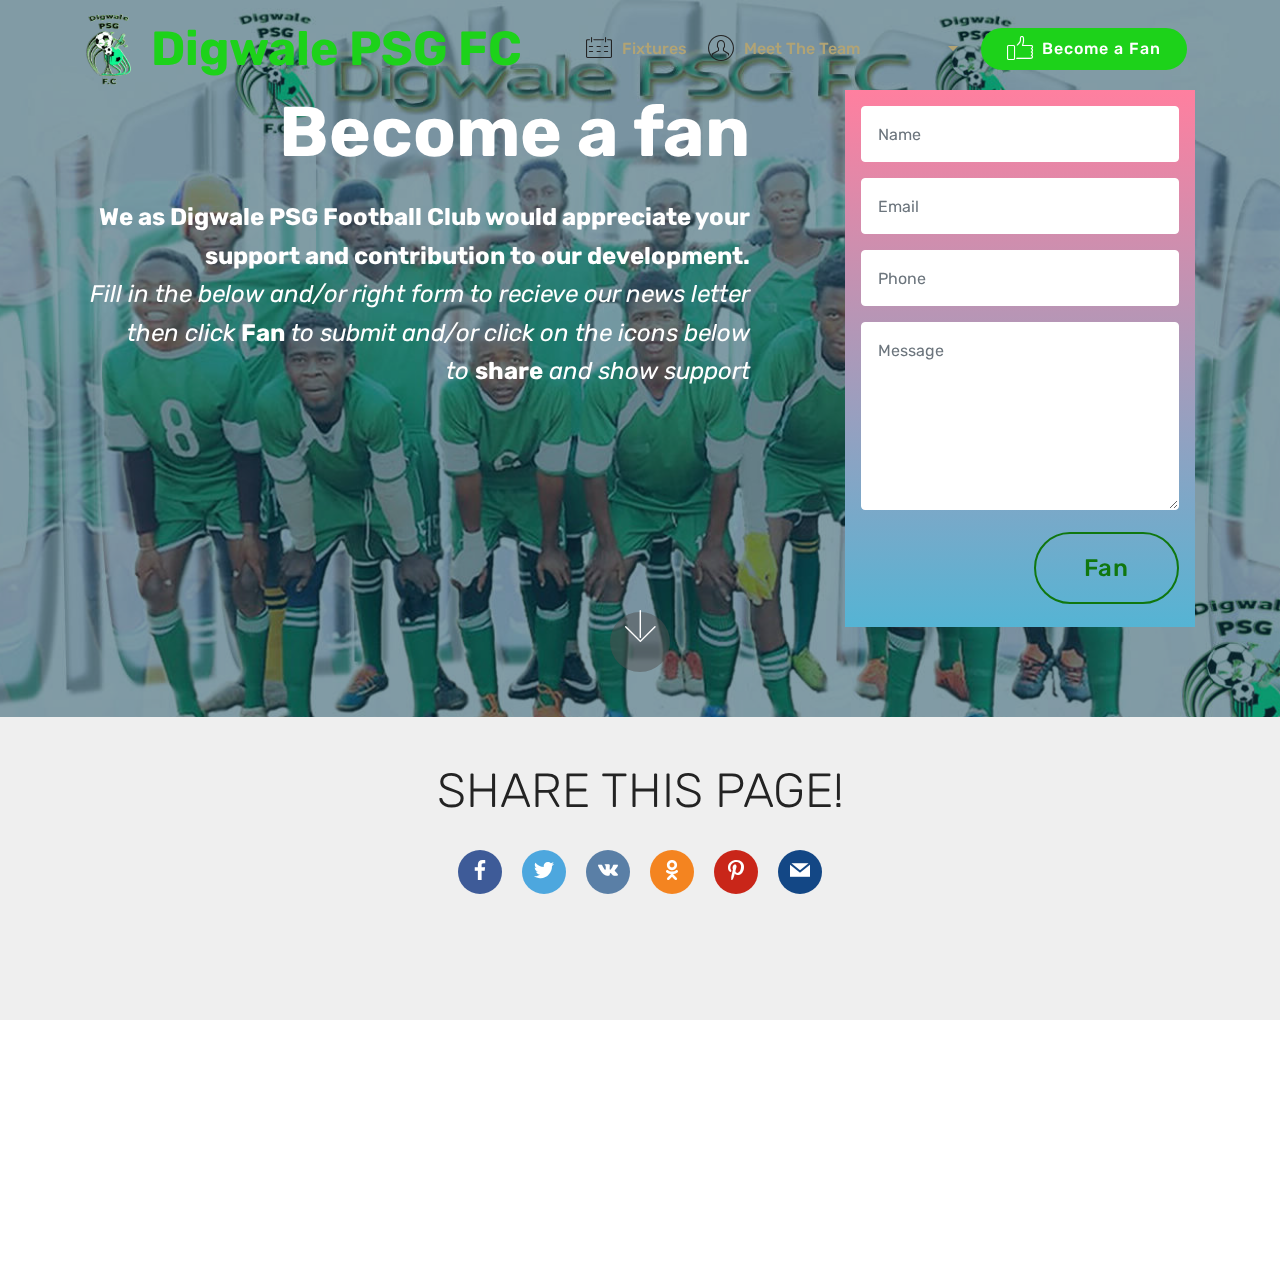
==== commit ecb77f6e: "hguj" ====
--- a/BecomeAfan.html
+++ b/BecomeAfan.html
@@ -28,7 +28,7 @@
 
     
 
-    <nav class="navbar navbar-expand beta-menu navbar-dropdown align-items-center navbar-fixed-top navbar-toggleable-sm">
+    <nav class="navbar navbar-expand beta-menu navbar-dropdown align-items-center navbar-fixed-top navbar-toggleable-sm bg-color transparent">
         <button class="navbar-toggler navbar-toggler-right" type="button" data-toggle="collapse" data-target="#navbarSupportedContent" aria-controls="navbarSupportedContent" aria-expanded="false" aria-label="Toggle navigation">
             <div class="hamburger">
                 <span></span>
@@ -41,7 +41,7 @@
             <div class="navbar-brand">
                 <span class="navbar-logo">
                     
-                         <a href="PSGHOME.html"><img src="assets/images/complete-logo-104x146.png" alt="Mobirise" title="" style="height: 5.1rem;"></a>
+                         <a href="index.html"><img src="assets/images/complete-logo-104x146.png" alt="Mobirise" title="" style="height: 5.1rem;"></a>
                     
                 </span>
                 <span class="navbar-caption-wrap"><a class="navbar-caption text-primary display-2" href="PSGHOME.html">Digwale PSG FC</a></span>
@@ -49,12 +49,12 @@
         </div>
         <div class="collapse navbar-collapse" id="navbarSupportedContent">
             <ul class="navbar-nav nav-dropdown" data-app-modern-menu="true"><li class="nav-item">
-                    <a class="nav-link link text-warning display-4" href="Fixtures.html"><span class="mbri-calendar mbr-iconfont mbr-iconfont-btn" style="color: rgb(35, 35, 35);"></span>
+                    <a class="nav-link link text-danger display-4" href="Fixtures.html"><span class="mbri-calendar mbr-iconfont mbr-iconfont-btn" style="color: rgb(35, 35, 35);"></span>
                         Fixtures</a>
                 </li>
-                <li class="nav-item dropdown">
-                    <a class="nav-link link text-warning dropdown-toggle display-4" href="Players.html" data-toggle="dropdown-submenu" aria-expanded="false"><span class="mbri-user mbr-iconfont mbr-iconfont-btn" style="color: rgb(35, 35, 35);"></span>
-                        Meet The Team &nbsp; &nbsp; &nbsp; &nbsp; &nbsp; &nbsp; &nbsp; &nbsp; &nbsp; &nbsp;&nbsp;</a><div class="dropdown-menu"><a class="text-warning dropdown-item display-4" href="Management.html">Management<br></a><a class="text-warning dropdown-item display-4" href="Players.html">Players</a><a class="text-warning dropdown-item display-4" href="https://facebook.com/DigwalePSGFC/community" target="_blank">Loyal Fans</a></div>
+                <li class="nav-item dropdown open">
+                    <a class="nav-link link dropdown-toggle text-danger display-4" href="Players.html" data-toggle="dropdown-submenu" aria-expanded="true"><span class="mbri-user mbr-iconfont mbr-iconfont-btn" style="color: rgb(35, 35, 35);"></span>
+                        Meet The Team &nbsp; &nbsp; &nbsp; &nbsp; &nbsp; &nbsp; &nbsp; &nbsp; &nbsp; &nbsp;&nbsp;</a><div class="dropdown-menu"><a class="dropdown-item text-danger display-4" href="Management.html">Management<br></a><a class="dropdown-item text-danger display-4" href="Players.html">Players</a><a class="dropdown-item text-danger display-4" href="https://facebook.com/DigwalePSGFC/community" target="_blank">Loyal Fans</a></div>
                 </li></ul>
             <div class="navbar-buttons mbr-section-btn"><a class="btn btn-sm btn-primary display-4" href="BecomeAfan.html"><span class="mbri-like mbr-iconfont mbr-iconfont-btn"></span>
                     Become a Fan</a></div>
@@ -62,7 +62,7 @@
     </nav>
 </section>
 
-<section class="engine"><a href="https://mobirise.info/t">amp template</a></section><section class="header15 cid-rQv9SD34QQ mbr-parallax-background" id="header15-b">
+<section class="engine"><a href="https://mobirise.info/l">free website templates</a></section><section class="header15 cid-rQv9SD34QQ mbr-parallax-background" id="header15-b">
 
     
 
@@ -78,7 +78,7 @@
                 <div class="form-container">
                     <div class="media-container-column" data-form-type="formoid">
                         <!---Formbuilder Form--->
-                        <form action="https://mobirise.com/" method="POST" class="mbr-form form-with-styler" data-form-title="Mobirise Form"><input type="hidden" name="email" data-form-email="true" value="sIYNomcrT37saPvH1gqfryRUYOionnblGYWrhoxuX/DUikYZXA8lY+lLB6+KpOtDttGeNP8FIXw4FXB3sdM4fRrirOqRMp3lMKGYEuIoAbN7y3Zihaa1F25NDw2jlrDH">
+                        <form action="https://mobirise.com/" method="POST" class="mbr-form form-with-styler" data-form-title="Mobirise Form"><input type="hidden" name="email" data-form-email="true" value="6icSXZWi0jouI5I8K0WA6PXjqlM2YcLFQ5fxn6/jm6ey6pXTlYzcWH6F5jaPE+aXUboShzSWD0IrMn59rgYy53/JAT6vUROcpOT8k7urhpUsGF5PAMZFRt5ncbmVYKGg">
                             <div class="row">
                                 <div hidden="hidden" data-form-alert="" class="alert alert-success col-12">Thanks for filling out the form!</div>
                                 <div hidden="hidden" data-form-alert-danger="" class="alert alert-danger col-12">
--- a/assets/mobirise/css/mbr-additional.css
+++ b/assets/mobirise/css/mbr-additional.css
@@ -879,7 +879,7 @@
   width: 30px;
   height: 2px;
   border-right: 5px;
-  background-color: #ffffff;
+  background-color: #0ed20b;
 }
 .cid-rPbtZR1qXc button.navbar-toggler .hamburger span:nth-child(1) {
   top: 0;
@@ -1306,7 +1306,7 @@
   width: 30px;
   height: 2px;
   border-right: 5px;
-  background-color: #ffffff;
+  background-color: #0ed20b;
 }
 .cid-rPbtZR1qXc button.navbar-toggler .hamburger span:nth-child(1) {
   top: 0;
@@ -1937,7 +1937,7 @@
   width: 30px;
   height: 2px;
   border-right: 5px;
-  background-color: #ffffff;
+  background-color: #0ed20b;
 }
 .cid-rPbtZR1qXc button.navbar-toggler .hamburger span:nth-child(1) {
   top: 0;
@@ -2581,7 +2581,7 @@
   width: 30px;
   height: 2px;
   border-right: 5px;
-  background-color: #ffffff;
+  background-color: #0ed20b;
 }
 .cid-rPbtZR1qXc button.navbar-toggler .hamburger span:nth-child(1) {
   top: 0;
@@ -2991,7 +2991,7 @@
   width: 30px;
   height: 2px;
   border-right: 5px;
-  background-color: #ffffff;
+  background-color: #0ed20b;
 }
 .cid-rPbtZR1qXc button.navbar-toggler .hamburger span:nth-child(1) {
   top: 0;
@@ -3545,7 +3545,7 @@
   width: 30px;
   height: 2px;
   border-right: 5px;
-  background-color: #ffffff;
+  background-color: #0ed20b;
 }
 .cid-rPbtZR1qXc button.navbar-toggler .hamburger span:nth-child(1) {
   top: 0;
--- a/assets/mobirise/css/mbr-additional.css
+++ b/assets/mobirise/css/mbr-additional.css
@@ -879,7 +879,7 @@
   width: 30px;
   height: 2px;
   border-right: 5px;
-  background-color: #ffffff;
+  background-color: #0ed20b;
 }
 .cid-rPbtZR1qXc button.navbar-toggler .hamburger span:nth-child(1) {
   top: 0;
@@ -1306,7 +1306,7 @@
   width: 30px;
   height: 2px;
   border-right: 5px;
-  background-color: #ffffff;
+  background-color: #0ed20b;
 }
 .cid-rPbtZR1qXc button.navbar-toggler .hamburger span:nth-child(1) {
   top: 0;
@@ -1937,7 +1937,7 @@
   width: 30px;
   height: 2px;
   border-right: 5px;
-  background-color: #ffffff;
+  background-color: #0ed20b;
 }
 .cid-rPbtZR1qXc button.navbar-toggler .hamburger span:nth-child(1) {
   top: 0;
@@ -2581,7 +2581,7 @@
   width: 30px;
   height: 2px;
   border-right: 5px;
-  background-color: #ffffff;
+  background-color: #0ed20b;
 }
 .cid-rPbtZR1qXc button.navbar-toggler .hamburger span:nth-child(1) {
   top: 0;
@@ -2991,7 +2991,7 @@
   width: 30px;
   height: 2px;
   border-right: 5px;
-  background-color: #ffffff;
+  background-color: #0ed20b;
 }
 .cid-rPbtZR1qXc button.navbar-toggler .hamburger span:nth-child(1) {
   top: 0;
@@ -3545,7 +3545,7 @@
   width: 30px;
   height: 2px;
   border-right: 5px;
-  background-color: #ffffff;
+  background-color: #0ed20b;
 }
 .cid-rPbtZR1qXc button.navbar-toggler .hamburger span:nth-child(1) {
   top: 0;
